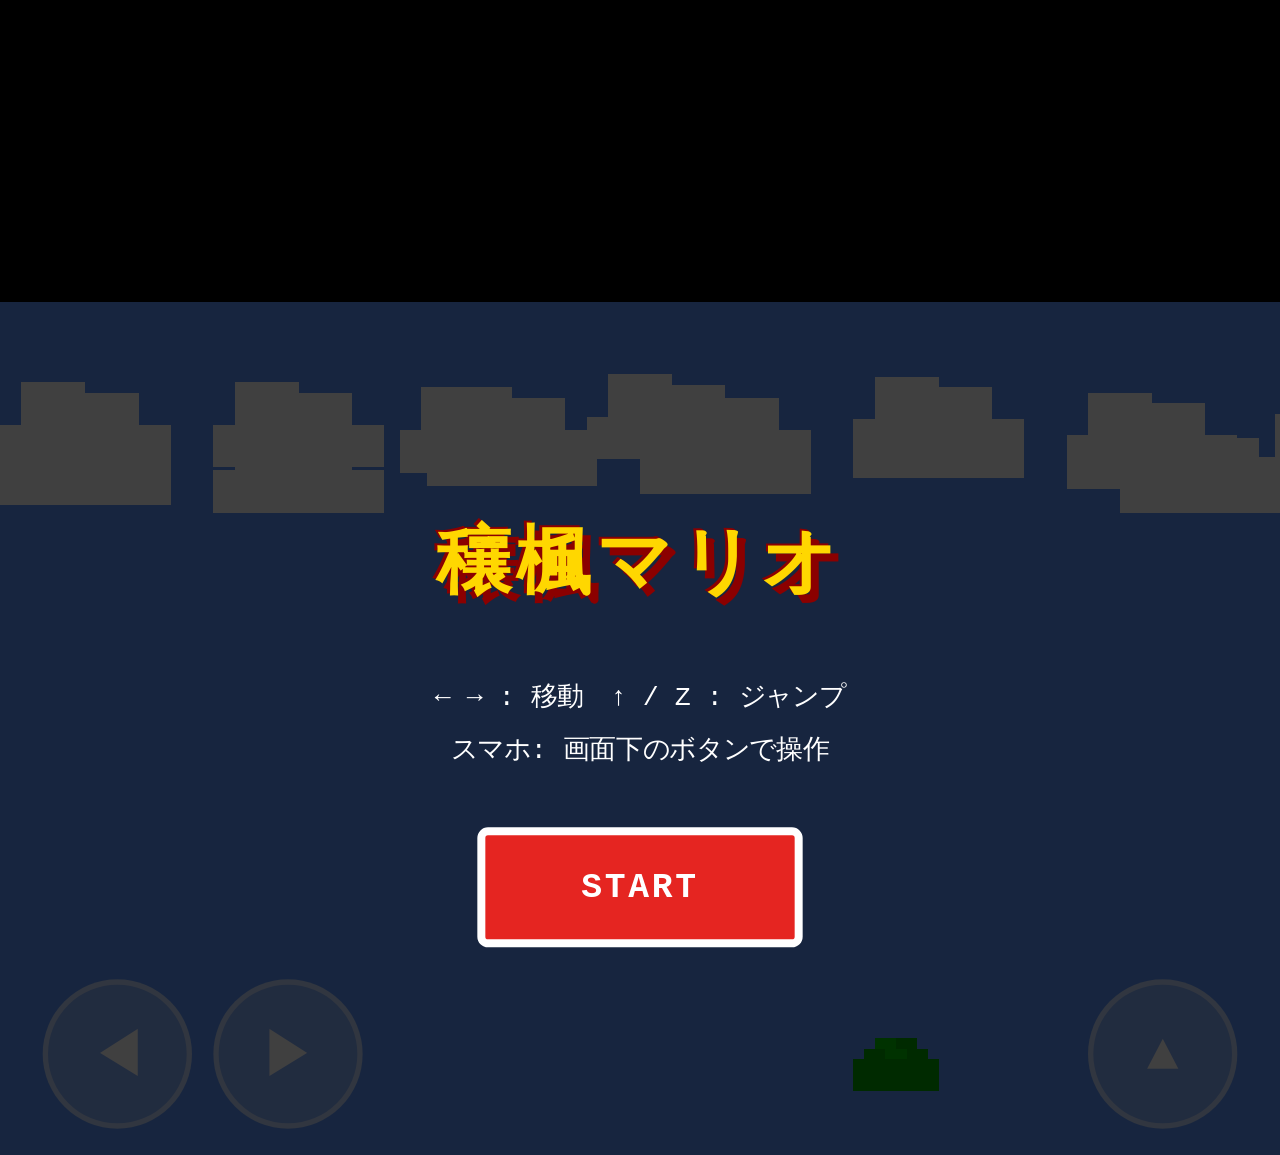
==== games/mario-ryu/index.html @ cf17b22b "feat: 穰楓マリオゲームを追加（横スクロールアクション）" ====
<!DOCTYPE html>
<html lang="ja">
<head>
<meta charset="UTF-8">
<meta name="viewport" content="width=device-width, initial-scale=1.0, user-scalable=no">
<title>穰楓マリオ</title>
<style>
* { margin:0; padding:0; box-sizing:border-box; }
body {
  background:#000;
  display:flex;
  flex-direction:column;
  justify-content:center;
  align-items:center;
  min-height:100vh;
  font-family:'Press Start 2P', 'Courier New', monospace;
  overflow:hidden;
  touch-action:none;
}
#wrapper {
  position:relative;
  width:480px;
  max-width:100vw;
  transform-origin:top center;
}
canvas {
  display:block;
  width:100%;
  image-rendering:pixelated;
  cursor:default;
}
#overlay {
  position:absolute;
  inset:0;
  display:flex;
  flex-direction:column;
  justify-content:center;
  align-items:center;
  background:rgba(0,0,0,0.75);
  gap:18px;
  z-index:10;
}
#overlay.hidden { display:none; }
#overlay h1 {
  font-size:28px;
  color:#FFD700;
  text-shadow:3px 3px 0 #8B0000, -1px -1px 0 #8B0000;
  letter-spacing:2px;
  text-align:center;
  line-height:1.5;
}
#overlay .sub {
  font-size:10px;
  color:#fff;
  text-align:center;
  line-height:2;
}
.btn {
  padding:12px 36px;
  font-size:13px;
  font-family:inherit;
  font-weight:700;
  border:3px solid #fff;
  border-radius:4px;
  cursor:pointer;
  letter-spacing:1px;
}
.btn-start { background:#E52521; color:#fff; }
.btn-start:hover { background:#ff3a36; }
#touch-controls {
  position:absolute;
  bottom:10px;
  left:0; right:0;
  display:flex;
  justify-content:space-between;
  padding:0 16px;
  pointer-events:none;
  z-index:5;
}
.touch-group { display:flex; gap:8px; pointer-events:all; }
.touch-btn {
  width:56px; height:56px;
  background:rgba(255,255,255,0.25);
  border:2px solid rgba(255,255,255,0.5);
  border-radius:50%;
  font-size:20px;
  display:flex;
  align-items:center;
  justify-content:center;
  user-select:none;
  -webkit-user-select:none;
  cursor:pointer;
  color:#fff;
  font-weight:bold;
}
.touch-btn:active { background:rgba(255,255,255,0.5); }
</style>
</head>
<body>
<div id="wrapper">
  <canvas id="c" width="480" height="320"></canvas>

  <div id="overlay">
    <h1>穰楓マリオ</h1>
    <div class="sub">← → : 移動　↑ / Z : ジャンプ<br>スマホ: 画面下のボタンで操作</div>
    <button class="btn btn-start" id="startBtn">START</button>
  </div>

  <div id="touch-controls">
    <div class="touch-group">
      <div class="touch-btn" id="btn-left">◀</div>
      <div class="touch-btn" id="btn-right">▶</div>
    </div>
    <div class="touch-group">
      <div class="touch-btn" id="btn-jump">▲</div>
    </div>
  </div>
</div>

<script>
// ── Canvas setup ──────────────────────────────────────────────
const canvas = document.getElementById('c');
const ctx = canvas.getContext('2d');
const W = 480, H = 320;

// Scale wrapper to viewport
function resize() {
  const wrapper = document.getElementById('wrapper');
  const scale = Math.min(window.innerWidth / W, window.innerHeight / H);
  wrapper.style.width = W + 'px';
  wrapper.style.height = H + 'px';
  wrapper.style.transform = `scale(${scale})`;
  wrapper.style.marginTop = ((window.innerHeight - H * scale) / 2) + 'px';
}
window.addEventListener('resize', resize);
resize();

// ── Assets ────────────────────────────────────────────────────
const faceImg = new Image();
faceImg.src = 'face.jpg';

// ── Constants ─────────────────────────────────────────────────
const GRAVITY = 0.45;
const JUMP_VY = -9.5;
const MOVE_SPEED = 2.8;
const TILE = 16;

// ── Colors ────────────────────────────────────────────────────
const C = {
  sky: '#5C94FC',
  ground: '#C84B0F',
  groundTop: '#E89F59',
  pipe: '#00A800',
  pipeDark: '#006D00',
  pipeTop: '#00D800',
  brick: '#C84B0F',
  brickLine: '#A83B00',
  question: '#E8A800',
  questionDark: '#B87800',
  coin: '#FFD700',
  coinGlow: '#FFF080',
  cloud: '#FFFFFF',
  bush: '#00A800',
  hatRed: '#E52521',
  skin: '#C8834C',
  skinDark: '#A0623A',
  overalls: '#1A5276',
  shirt: '#E52521',
  glove: '#FFFFFF',
  shoe: '#6B3D1E',
  hair: '#6B3D1E',
  mustache: '#5C2A00',
  goomba: '#C8834C',
  goombaDark: '#8B5A2B',
  koopa: '#8B9B2B',
  koopaDark: '#5A6B1A',
};

// ── World definition ──────────────────────────────────────────
// Each level is wider than canvas
const LEVEL_W = 6400; // pixels

function makeLevel() {
  const platforms = [];
  const pipes = [];
  const questions = [];
  const coins = [];
  const enemies = [];
  const flags = [];

  // Ground — two sections with gap
  for (let x = 0; x < LEVEL_W; x += TILE) {
    if (x >= 1792 && x < 1920) continue; // gap
    if (x >= 3200 && x < 3328) continue;
    platforms.push({ x, y: H - TILE * 2, w: TILE, h: TILE * 2, type: 'ground' });
  }

  // Floating platforms
  const fp = [
    // [x, y, countW, type]
    [208, H-80, 3, 'brick'],
    [352, H-96, 1, 'question'],
    [368, H-96, 1, 'brick'],
    [384, H-96, 1, 'question'],
    [400, H-96, 1, 'brick'],
    [416, H-96, 1, 'question'],
    [352, H-144, 1, 'brick'],
    [512, H-96, 2, 'brick'],
    [576, H-144, 4, 'brick'],
    [704, H-96, 1, 'question'],
    [768, H-96, 3, 'brick'],
    [832, H-96, 1, 'question'],
    [1024, H-80, 4, 'brick'],
    [1120, H-128, 5, 'brick'],
    [1232, H-80, 1, 'question'],
    [1280, H-80, 4, 'brick'],
    [1472, H-96, 3, 'brick'],
    [1600, H-96, 1, 'question'],
    [1616, H-96, 1, 'brick'],
    [1632, H-96, 1, 'question'],
    [2048, H-80, 1, 'question'],
    [2080, H-80, 1, 'brick'],
    [2304, H-96, 5, 'brick'],
    [2432, H-96, 1, 'question'],
    [2560, H-128, 4, 'brick'],
    [2720, H-80, 2, 'brick'],
    [2880, H-112, 1, 'question'],
    [3072, H-80, 3, 'brick'],
    [3456, H-96, 2, 'question'],
    [3584, H-80, 4, 'brick'],
    [3840, H-96, 3, 'brick'],
    [4096, H-128, 5, 'question'],
    [4352, H-96, 3, 'brick'],
    [4608, H-80, 1, 'question'],
    [4800, H-96, 4, 'brick'],
    [5120, H-80, 2, 'brick'],
    [5376, H-112, 3, 'question'],
    [5632, H-96, 2, 'brick'],
  ];
  fp.forEach(([x, y, w, type]) => {
    for (let i = 0; i < w; i++) {
      platforms.push({ x: x + i * TILE, y, w: TILE, h: TILE, type });
      if (type === 'question') {
        questions.push({ x: x + i * TILE, y, active: true });
      }
    }
  });

  // Stairs (end)
  for (let s = 0; s < 8; s++) {
    for (let h = 0; h <= s; h++) {
      platforms.push({
        x: 5888 + s * TILE,
        y: H - TILE * 2 - h * TILE,
        w: TILE, h: TILE, type: 'brick'
      });
    }
  }

  // Pipes
  const pipeData = [
    [384, 2], [608, 3], [800, 4], [1024, 3],
    [2048, 2], [2304, 4], [2560, 2], [3200, 3],
    [3584, 2], [4096, 3], [4480, 2], [5120, 3],
    [5504, 4], [5760, 2],
  ];
  pipeData.forEach(([x, h]) => {
    pipes.push({ x, y: H - TILE * 2 - h * TILE, w: TILE * 2, h: h * TILE });
  });

  // Coins in air
  const coinRows = [
    [256, H-112, 5], [448, H-128, 3], [704, H-112, 3],
    [1056, H-96, 3], [1472, H-112, 4], [2064, H-96, 2],
    [2464, H-112, 3], [2880, H-128, 2], [3072, H-96, 4],
    [3584, H-96, 3], [4112, H-144, 5], [4608, H-96, 2],
    [5132, H-96, 3], [5392, H-128, 4],
  ];
  coinRows.forEach(([x, y, count]) => {
    for (let i = 0; i < count; i++) {
      coins.push({ x: x + i * TILE + 4, y, collected: false, animT: i * 8 });
    }
  });

  // Enemies
  const enemyData = [
    [400, 'goomba'], [528, 'goomba'], [672, 'goomba'],
    [900, 'koopa'], [1056, 'goomba'], [1280, 'goomba'],
    [1408, 'koopa'], [1568, 'goomba'],
    [2112, 'goomba'], [2176, 'goomba'], [2368, 'koopa'],
    [2656, 'goomba'], [2816, 'goomba'],
    [3072, 'koopa'], [3200, 'goomba'], [3456, 'goomba'],
    [3712, 'koopa'], [3840, 'goomba'],
    [4224, 'goomba'], [4352, 'koopa'], [4480, 'goomba'],
    [4736, 'goomba'], [4992, 'koopa'],
    [5248, 'goomba'], [5376, 'goomba'], [5504, 'koopa'],
  ];
  enemyData.forEach(([x, type]) => {
    enemies.push({
      x, y: H - TILE * 2 - TILE,
      vx: type === 'koopa' ? -1.2 : -1, vy: 0,
      type, alive: true, squished: false, squishTimer: 0,
      shell: false, shellVx: 0
    });
  });

  // Goal flag
  flags.push({ x: 6176, y: H - TILE * 2 - TILE * 10, h: TILE * 10 });

  return { platforms, pipes, questions, coins, enemies, flags };
}

// ── Game state ────────────────────────────────────────────────
let state = 'title'; // title | playing | dead | win
let scrollX = 0;
let score = 0;
let lives = 3;
let coinCount = 0;
let level;

let player;
function makePlayer() {
  return {
    x: 48, y: H - TILE * 2 - 32,
    w: 16, h: 26,
    vx: 0, vy: 0,
    onGround: false,
    facing: 1,
    animFrame: 0,
    animTimer: 0,
    invincible: 0,
    dead: false,
    deadTimer: 0,
  };
}

// Coins popping from question blocks
const coinPops = [];
// Score floats
const scoreFloats = [];

// ── Input ─────────────────────────────────────────────────────
const keys = { left: false, right: false, jump: false, jumpConsumed: false };

document.addEventListener('keydown', e => {
  if (e.key === 'ArrowLeft')  keys.left  = true;
  if (e.key === 'ArrowRight') keys.right = true;
  if (e.key === 'ArrowUp' || e.key === 'z' || e.key === 'Z' || e.key === ' ') {
    if (!keys.jumpConsumed) keys.jump = true;
    keys.jumpConsumed = true;
  }
});
document.addEventListener('keyup', e => {
  if (e.key === 'ArrowLeft')  keys.left  = false;
  if (e.key === 'ArrowRight') keys.right = false;
  if (e.key === 'ArrowUp' || e.key === 'z' || e.key === 'Z' || e.key === ' ') {
    keys.jump = false;
    keys.jumpConsumed = false;
  }
});

// Touch
function bindTouch(id, key) {
  const el = document.getElementById(id);
  if (!el) return;
  el.addEventListener('touchstart', e => { e.preventDefault(); keys[key] = true; if (key==='jump') keys.jumpConsumed = false; }, { passive: false });
  el.addEventListener('touchend',   e => { e.preventDefault(); keys[key] = false; if (key==='jump') { keys.jump=false; keys.jumpConsumed=false; } }, { passive: false });
  el.addEventListener('mousedown', () => { keys[key] = true; if (key==='jump') keys.jumpConsumed = false; });
  el.addEventListener('mouseup',   () => { keys[key] = false; if (key==='jump') { keys.jump=false; keys.jumpConsumed=false; } });
}
bindTouch('btn-left',  'left');
bindTouch('btn-right', 'right');
bindTouch('btn-jump',  'jump');

// ── Collision helpers ──────────────────────────────────────────
function rectOverlap(ax,ay,aw,ah, bx,by,bw,bh) {
  return ax < bx+bw && ax+aw > bx && ay < by+bh && ay+ah > by;
}

function collidePlatforms(obj, platforms, pipes) {
  obj.onGround = false;
  const allSolids = [...platforms, ...pipes];

  // Move X
  obj.x += obj.vx;
  for (const p of allSolids) {
    if (rectOverlap(obj.x, obj.y, obj.w, obj.h, p.x, p.y, p.w, p.h)) {
      if (obj.vx > 0) obj.x = p.x - obj.w;
      else if (obj.vx < 0) obj.x = p.x + p.w;
      obj.vx = 0;
    }
  }

  // Move Y
  obj.y += obj.vy;
  for (const p of allSolids) {
    if (rectOverlap(obj.x, obj.y, obj.w, obj.h, p.x, p.y, p.w, p.h)) {
      if (obj.vy > 0) {
        obj.y = p.y - obj.h;
        obj.vy = 0;
        obj.onGround = true;
      } else if (obj.vy < 0) {
        obj.y = p.y + p.h;
        obj.vy = 0;
        // Hit question block?
        if (p.type === 'question') {
          hitQuestion(p.x, p.y);
        }
      }
    }
  }
}

function hitQuestion(qx, qy) {
  const q = level.questions.find(q => q.x === qx && q.y === qy && q.active);
  if (!q) return;
  q.active = false;
  // Spawn coin pop
  coinPops.push({ x: qx + 4, y: qy - TILE, vy: -5, life: 40 });
  coinCount++;
  score += 200;
  scoreFloats.push({ x: qx, y: qy - 8, text: '200', life: 60 });
}

// ── Update ────────────────────────────────────────────────────
let lastTime = 0;

function update(ts) {
  if (state !== 'playing') return;

  const p = player;

  if (p.dead) {
    p.deadTimer--;
    p.vy += GRAVITY;
    p.y += p.vy;
    if (p.deadTimer <= 0) {
      lives--;
      if (lives <= 0) {
        state = 'gameover';
        showOverlay('GAME OVER', 'もう一度プレイ', startGame);
      } else {
        resetPlayer();
      }
    }
    return;
  }

  // Input
  if (keys.left)  { p.vx = -MOVE_SPEED; p.facing = -1; }
  else if (keys.right) { p.vx = MOVE_SPEED; p.facing = 1; }
  else p.vx *= 0.75;

  if (keys.jump && p.onGround) {
    p.vy = JUMP_VY;
    p.onGround = false;
    keys.jump = false;
  }

  // Gravity
  p.vy += GRAVITY;
  if (p.vy > 12) p.vy = 12;

  collidePlatforms(p, level.platforms, level.pipes.map(pi => ({
    x: pi.x, y: pi.y, w: pi.w, h: pi.h, type: 'pipe'
  })));

  // Clamp left
  if (p.x < scrollX) p.x = scrollX;
  // Fell off world
  if (p.y > H + 32) {
    killPlayer();
    return;
  }

  // Scroll
  const screenMid = scrollX + W * 0.4;
  if (p.x > screenMid) {
    scrollX = Math.min(p.x - W * 0.4, LEVEL_W - W);
  }

  // Collect coins
  for (const coin of level.coins) {
    if (!coin.collected && rectOverlap(p.x, p.y, p.w, p.h, coin.x - 4, coin.y - 4, TILE - 2, TILE - 2)) {
      coin.collected = true;
      coinCount++;
      score += 100;
      scoreFloats.push({ x: coin.x, y: coin.y, text: '100', life: 50 });
    }
    coin.animT = (coin.animT || 0) + 1;
  }

  // Enemies
  for (const e of level.enemies) {
    if (!e.alive) continue;
    if (e.squished) {
      e.squishTimer--;
      if (e.squishTimer <= 0) e.alive = false;
      continue;
    }

    if (!e.shell) {
      e.vy += GRAVITY;
      if (e.vy > 12) e.vy = 12;
      e.x += e.vx;
      e.y += e.vy;

      // enemy-platform collision
      e.onGround = false;
      const allSolids2 = [...level.platforms, ...level.pipes.map(pi => ({
        x: pi.x, y: pi.y, w: pi.w, h: pi.h, type: 'pipe'
      }))];
      for (const pl of allSolids2) {
        if (rectOverlap(e.x, e.y, TILE - 2, TILE - 2, pl.x, pl.y, pl.w, pl.h)) {
          if (e.vy > 0) { e.y = pl.y - (TILE - 2); e.vy = 0; e.onGround = true; }
          else if (e.vy < 0) { e.y = pl.y + pl.h; e.vy = 0; }
          else { e.vx = -e.vx; }
        }
      }
      if (!e.onGround) { /* falling */ }

      // Turn at edges
      const nextX = e.x + e.vx;
      const belowX = e.x + (e.vx > 0 ? TILE : 0);
      let hasGround = false;
      for (const pl of allSolids2) {
        if (pl.y >= e.y + TILE - 4 && pl.y <= e.y + TILE + 4 &&
            belowX >= pl.x && belowX <= pl.x + pl.w) {
          hasGround = true; break;
        }
      }
      if (!hasGround && e.onGround) e.vx = -e.vx;

      if (e.y > H + 32) { e.alive = false; continue; }
    }

    // Player vs enemy
    if (p.invincible > 0) continue;
    if (!rectOverlap(p.x, p.y, p.w, p.h, e.x, e.y, TILE - 2, TILE - 2)) continue;

    // Stomp?
    if (p.vy > 0 && p.y + p.h < e.y + (TILE * 0.6)) {
      // Stomp
      e.squished = true;
      e.squishTimer = 30;
      p.vy = -5;
      score += 100;
      scoreFloats.push({ x: e.x, y: e.y, text: '100', life: 50 });
    } else {
      killPlayer();
      return;
    }
  }

  // Goal flag
  for (const f of level.flags) {
    if (rectOverlap(p.x, p.y, p.w, p.h, f.x, f.y, 8, f.h + TILE)) {
      state = 'win';
      score += 5000;
      showOverlay('クリア！', 'もう一度プレイ', startGame);
    }
  }

  // Coin pops
  for (const cp of coinPops) {
    cp.y += cp.vy;
    cp.vy += 0.35;
    cp.life--;
  }
  coinPops.splice(0, coinPops.length, ...coinPops.filter(cp => cp.life > 0));

  // Score floats
  for (const sf of scoreFloats) {
    sf.y -= 0.7;
    sf.life--;
  }
  scoreFloats.splice(0, scoreFloats.length, ...scoreFloats.filter(sf => sf.life > 0));

  // Animation
  if (Math.abs(p.vx) > 0.3) {
    p.animTimer++;
    if (p.animTimer > 8) { p.animTimer = 0; p.animFrame = (p.animFrame + 1) % 3; }
  } else {
    p.animFrame = 0;
    p.animTimer = 0;
  }

  if (p.invincible > 0) p.invincible--;
}

function killPlayer() {
  const p = player;
  if (p.dead) return;
  p.dead = true;
  p.vy = -8;
  p.deadTimer = 120;
  p.vx = 0;
}

function resetPlayer() {
  player = makePlayer();
  scrollX = 0;
}

// ── Draw helpers ──────────────────────────────────────────────
function sx(wx) { return wx - scrollX; }

function drawSky() {
  ctx.fillStyle = C.sky;
  ctx.fillRect(0, 0, W, H);
}

function drawClouds(t) {
  ctx.fillStyle = C.cloud;
  const cloudPositions = [
    [150, 40], [420, 55], [700, 35], [950, 50],
    [1200, 40], [1600, 45], [2000, 38], [2400, 52],
    [2800, 42], [3200, 36], [3600, 48], [4000, 40],
    [4400, 55], [4800, 38], [5200, 46], [5600, 42],
  ];
  for (const [wx, wy] of cloudPositions) {
    const x = sx(wx) % W;
    drawCloud(x, wy);
    if (x < 64) drawCloud(x + W, wy); // wrap
  }
}

function drawCloud(x, y) {
  ctx.fillStyle = C.cloud;
  ctx.fillRect(x + 16, y, 32, 16);
  ctx.fillRect(x, y + 8, 64, 16);
  ctx.fillRect(x + 8, y - 8, 24, 16);
  ctx.fillRect(x + 32, y - 4, 20, 12);
}

function drawBushes() {
  const bushPos = [320, 832, 1344, 1856, 2368, 2880, 3392, 3904, 4416, 4928, 5440];
  for (const bx of bushPos) {
    drawBush(sx(bx), H - TILE * 2 - 8);
  }
}

function drawBush(x, y) {
  ctx.fillStyle = C.bush;
  ctx.fillRect(x, y + 4, 32, 12);
  ctx.fillRect(x + 4, y, 24, 8);
  ctx.fillRect(x + 8, y - 4, 16, 8);
  // lighter top
  ctx.fillStyle = '#00C800';
  ctx.fillRect(x + 8, y - 4, 8, 4);
  ctx.fillRect(x + 12, y, 8, 4);
}

function drawPlatforms() {
  for (const p of level.platforms) {
    const x = sx(p.x);
    if (x > W + 4 || x < -TILE - 4) continue;
    if (p.type === 'ground') {
      ctx.fillStyle = C.ground;
      ctx.fillRect(x, p.y, p.w, p.h);
      ctx.fillStyle = C.groundTop;
      ctx.fillRect(x, p.y, p.w, 4);
    } else if (p.type === 'brick') {
      drawBrick(x, p.y, p.w, p.h);
    } else if (p.type === 'question') {
      drawQuestion(x, p.y, level.questions.find(q => q.x === p.x && q.y === p.y));
    }
  }
}

function drawBrick(x, y, w, h) {
  ctx.fillStyle = C.brick;
  ctx.fillRect(x, y, w, h);
  ctx.fillStyle = C.brickLine;
  ctx.fillRect(x, y + 5, w, 1);
  ctx.fillRect(x, y + 11, w, 1);
  ctx.fillRect(x + 4, y, 1, 5);
  ctx.fillRect(x + 12, y + 6, 1, 5);
}

function drawQuestion(x, y, q) {
  const active = q ? q.active : false;
  ctx.fillStyle = active ? C.question : '#808080';
  ctx.fillRect(x, y, TILE, TILE);
  ctx.fillStyle = active ? C.questionDark : '#606060';
  ctx.fillRect(x, y + TILE - 2, TILE, 2);
  ctx.fillRect(x + TILE - 2, y, 2, TILE);
  // ?
  ctx.fillStyle = '#FFF';
  ctx.font = `bold ${active ? 9 : 7}px monospace`;
  ctx.textAlign = 'center';
  ctx.textBaseline = 'middle';
  ctx.fillText(active ? '?' : '★', x + 8, y + 8);
}

function drawPipes() {
  for (const p of level.pipes) {
    const x = sx(p.x);
    if (x > W + 4 || x < -p.w - 4) continue;
    // body
    ctx.fillStyle = C.pipe;
    ctx.fillRect(x + 2, p.y, p.w - 4, p.h);
    ctx.fillStyle = C.pipeDark;
    ctx.fillRect(x + p.w - 4, p.y, 3, p.h);
    // top cap
    ctx.fillStyle = C.pipeTop;
    ctx.fillRect(x, p.y, p.w, TILE);
    ctx.fillStyle = C.pipe;
    ctx.fillRect(x + 2, p.y + 2, p.w - 4, TILE - 4);
    ctx.fillStyle = C.pipeDark;
    ctx.fillRect(x + p.w - 3, p.y + 2, 3, TILE - 4);
  }
}

function drawCoins(t) {
  for (const coin of level.coins) {
    if (coin.collected) continue;
    const x = sx(coin.x);
    if (x < -8 || x > W + 8) continue;
    const bob = Math.sin((coin.animT || 0) * 0.15) * 2;
    drawCoin(x, coin.y + bob);
  }
}

function drawCoin(x, y) {
  const frame = Math.floor(Date.now() / 120) % 4;
  const w = [8, 6, 2, 6][frame];
  ctx.fillStyle = C.coin;
  ctx.fillRect(x + (8 - w) / 2, y, w, 12);
  ctx.fillStyle = C.coinGlow;
  ctx.fillRect(x + (8 - w) / 2, y + 2, Math.max(w - 2, 0), 2);
}

function drawCoinPops() {
  for (const cp of coinPops) {
    const x = sx(cp.x);
    drawCoin(x, cp.y);
  }
}

function drawEnemies() {
  for (const e of level.enemies) {
    if (!e.alive) continue;
    const x = sx(e.x);
    if (x < -TILE || x > W + TILE) continue;
    if (e.type === 'goomba') drawGoomba(x, e.y, e.squished);
    else drawKoopa(x, e.y, e.squished);
  }
}

function drawGoomba(x, y, squished) {
  if (squished) {
    ctx.fillStyle = C.goomba;
    ctx.fillRect(x, y + 8, TILE - 2, 6);
    ctx.fillStyle = '#fff';
    ctx.fillRect(x + 2, y + 9, 3, 3);
    ctx.fillRect(x + 9, y + 9, 3, 3);
    return;
  }
  // feet
  ctx.fillStyle = C.goombaDark;
  ctx.fillRect(x, y + 11, 5, 3);
  ctx.fillRect(x + 8, y + 11, 5, 3);
  // body
  ctx.fillStyle = C.goomba;
  ctx.fillRect(x + 1, y + 4, 12, 10);
  // head
  ctx.fillRect(x + 2, y, 10, 8);
  // eyes
  ctx.fillStyle = '#fff';
  ctx.fillRect(x + 3, y + 2, 3, 3);
  ctx.fillRect(x + 8, y + 2, 3, 3);
  ctx.fillStyle = '#000';
  ctx.fillRect(x + 4, y + 3, 2, 2);
  ctx.fillRect(x + 9, y + 3, 2, 2);
  // brow
  ctx.fillStyle = '#000';
  ctx.fillRect(x + 2, y + 1, 4, 1);
  ctx.fillRect(x + 8, y + 1, 4, 1);
}

function drawKoopa(x, y, squished) {
  if (squished) {
    ctx.fillStyle = C.koopa;
    ctx.fillRect(x, y + 6, TILE, 8);
    ctx.fillStyle = C.koopaDark;
    ctx.fillRect(x + 2, y + 8, TILE - 4, 4);
    return;
  }
  // feet
  ctx.fillStyle = '#FFC080';
  ctx.fillRect(x, y + 12, 5, 3);
  ctx.fillRect(x + 9, y + 12, 5, 3);
  // shell
  ctx.fillStyle = C.koopa;
  ctx.fillRect(x + 1, y + 4, 12, 10);
  ctx.fillStyle = C.koopaDark;
  ctx.fillRect(x + 3, y + 6, 8, 6);
  // head
  ctx.fillStyle = '#FFC080';
  ctx.fillRect(x + 3, y, 9, 7);
  // eye
  ctx.fillStyle = '#fff';
  ctx.fillRect(x + 7, y + 1, 4, 3);
  ctx.fillStyle = '#000';
  ctx.fillRect(x + 9, y + 2, 2, 2);
}

function drawGoalFlag() {
  for (const f of level.flags) {
    const x = sx(f.x);
    if (x < -10 || x > W + 10) continue;
    // pole
    ctx.fillStyle = '#888';
    ctx.fillRect(x + 3, f.y, 2, f.h + TILE * 2);
    // flag
    const wave = Math.sin(Date.now() * 0.005) * 3;
    ctx.fillStyle = '#E52521';
    ctx.beginPath();
    ctx.moveTo(x + 5, f.y);
    ctx.lineTo(x + 20 + wave, f.y + 8);
    ctx.lineTo(x + 5, f.y + 16);
    ctx.fill();
    // castle
    ctx.fillStyle = '#C0C0C0';
    ctx.fillRect(x - 20, f.y + f.h + TILE, 48, TILE * 2);
    ctx.fillRect(x - 16, f.y + f.h, 8, TILE);
    ctx.fillRect(x - 4, f.y + f.h, 8, TILE);
    ctx.fillRect(x + 8, f.y + f.h, 8, TILE);
    ctx.fillStyle = '#8B0000';
    ctx.fillRect(x - 8, f.y + f.h + TILE * 1.2, 16, TILE * 0.8 + TILE);
  }
}

// ── Player draw ───────────────────────────────────────────────
function drawPlayer() {
  const p = player;
  if (p.invincible > 0 && Math.floor(p.invincible / 3) % 2 === 0) return;

  const x = sx(p.x);
  const y = p.y;
  const flip = p.facing < 0;
  const jumping = !p.onGround;
  const walking = p.animFrame;

  ctx.save();
  if (flip) {
    ctx.translate(x + p.w, 0);
    ctx.scale(-1, 1);
    drawCharacterSprite(0, y, walking, jumping, p.dead);
  } else {
    drawCharacterSprite(x, y, walking, jumping, p.dead);
  }
  ctx.restore();
}

function drawCharacterSprite(x, y, frame, jumping, dead) {
  // The character: brown-skinned Mario with ponytail
  // Dimensions: 16×26

  if (dead) {
    // Dead star pose
    drawBody(x, y + 6, frame);
    drawHead(x, y);
    // Arms up
    ctx.fillStyle = C.shirt;
    ctx.fillRect(x - 4, y + 8, 4, 8);
    ctx.fillRect(x + 16, y + 8, 4, 8);
    ctx.fillStyle = C.glove;
    ctx.fillRect(x - 5, y + 5, 5, 5);
    ctx.fillRect(x + 16, y + 5, 5, 5);
    return;
  }

  if (jumping) {
    drawBody(x, y + 6, 2);
    drawHead(x, y);
    // Arms out
    ctx.fillStyle = C.shirt;
    ctx.fillRect(x - 4, y + 7, 4, 6);
    ctx.fillRect(x + 16, y + 7, 4, 6);
    ctx.fillStyle = C.glove;
    ctx.fillRect(x - 5, y + 4, 5, 5);
    ctx.fillRect(x + 16, y + 4, 5, 5);
  } else {
    drawBody(x, y + 6, frame);
    drawHead(x, y);
    // Arms at sides
    ctx.fillStyle = C.shirt;
    ctx.fillRect(x - 2, y + 9, 3, 7);
    ctx.fillRect(x + 15, y + 9, 3, 7);
    ctx.fillStyle = C.glove;
    ctx.fillRect(x - 3, y + 14, 4, 5);
    ctx.fillRect(x + 15, y + 14, 4, 5);
  }
}

function drawHead(x, y) {
  // Hat
  ctx.fillStyle = C.hatRed;
  ctx.fillRect(x + 1, y + 1, 14, 4);
  ctx.fillRect(x + 3, y, 10, 3);
  // Brim
  ctx.fillStyle = C.hatRed;
  ctx.fillRect(x - 1, y + 4, 18, 2);
  // White M circle on hat
  ctx.fillStyle = '#fff';
  ctx.fillRect(x + 6, y + 1, 4, 3);
  ctx.fillStyle = C.hatRed;
  ctx.fillText = '';
  ctx.font = 'bold 5px monospace';
  ctx.fillStyle = C.hatRed;
  ctx.textAlign = 'center';
  ctx.textBaseline = 'middle';
  ctx.fillText('M', x + 8, y + 2.5);

  // Skin face
  ctx.fillStyle = C.skin;
  ctx.fillRect(x + 2, y + 6, 12, 8);

  // Ponytail (brown hair poking out behind)
  ctx.fillStyle = C.hair;
  ctx.fillRect(x + 12, y + 5, 5, 3);
  ctx.fillRect(x + 14, y + 8, 4, 2);
  ctx.fillRect(x + 15, y + 10, 3, 2);

  // Eyes
  ctx.fillStyle = '#000';
  ctx.fillRect(x + 4, y + 8, 2, 2);
  ctx.fillRect(x + 9, y + 8, 2, 2);
  ctx.fillStyle = '#fff';
  ctx.fillRect(x + 4, y + 8, 1, 1);
  ctx.fillRect(x + 9, y + 8, 1, 1);

  // Mustache
  ctx.fillStyle = C.mustache;
  ctx.fillRect(x + 3, y + 11, 10, 2);
  ctx.fillRect(x + 5, y + 13, 6, 1);

  // Nose
  ctx.fillStyle = C.skinDark;
  ctx.fillRect(x + 7, y + 9, 3, 2);

  // Face image overlay on the head area
  if (faceImg.complete && faceImg.naturalWidth > 0) {
    ctx.save();
    ctx.globalAlpha = 0.9;
    ctx.beginPath();
    ctx.rect(x + 2, y + 6, 12, 8);
    ctx.clip();
    // Crop: face center in 1952×2198 image
    ctx.drawImage(faceImg, 480, 180, 950, 780, x + 2, y + 6, 12, 8);
    ctx.restore();
  }
}

function drawBody(x, y, frame) {
  // Overalls (blue)
  ctx.fillStyle = C.overalls;
  ctx.fillRect(x + 2, y, 12, 12);

  // Shirt (red sides)
  ctx.fillStyle = C.shirt;
  ctx.fillRect(x, y, 2, 8);
  ctx.fillRect(x + 14, y, 2, 8);

  // Overall buttons
  ctx.fillStyle = '#FFD700';
  ctx.fillRect(x + 5, y + 1, 2, 2);
  ctx.fillRect(x + 9, y + 1, 2, 2);

  // Legs with walk animation
  const legOffset = frame === 1 ? 2 : frame === 2 ? -1 : 0;
  // Left leg
  ctx.fillStyle = C.overalls;
  ctx.fillRect(x + 2, y + 12, 5, 6 + (legOffset > 0 ? legOffset : 0));
  ctx.fillStyle = C.shoe;
  ctx.fillRect(x + 1, y + 17 + (legOffset > 0 ? legOffset : 0), 7, 3);

  // Right leg
  ctx.fillStyle = C.overalls;
  ctx.fillRect(x + 9, y + 12, 5, 6 + (legOffset < 0 ? -legOffset : 0));
  ctx.fillStyle = C.shoe;
  ctx.fillRect(x + 8, y + 17 + (legOffset < 0 ? -legOffset : 0), 7, 3);
}

// ── HUD ───────────────────────────────────────────────────────
function drawHUD() {
  ctx.fillStyle = 'rgba(0,0,0,0.45)';
  ctx.fillRect(0, 0, W, 22);

  ctx.font = 'bold 8px monospace';
  ctx.textAlign = 'left';
  ctx.textBaseline = 'middle';

  // Lives
  ctx.fillStyle = '#FFD700';
  ctx.fillText('穰楓', 6, 11);
  ctx.fillStyle = '#fff';
  ctx.fillText(`×${lives}`, 32, 11);

  // Score
  ctx.fillStyle = '#fff';
  ctx.fillText(`SCORE`, 130, 7);
  ctx.fillStyle = '#FFD700';
  ctx.fillText(String(score).padStart(7,'0'), 125, 16);

  // Coins
  ctx.fillStyle = '#FFD700';
  ctx.fillText(`コイン ×${String(coinCount).padStart(2,'0')}`, 260, 11);

  // World
  ctx.fillStyle = '#fff';
  ctx.fillText('ワールド 1-1', 380, 11);
}

function drawScoreFloats() {
  for (const sf of scoreFloats) {
    ctx.globalAlpha = Math.min(1, sf.life / 20);
    ctx.font = 'bold 8px monospace';
    ctx.fillStyle = '#FFD700';
    ctx.textAlign = 'center';
    ctx.fillText(sf.text, sx(sf.x) + 4, sf.y);
    ctx.globalAlpha = 1;
  }
}

// ── Overlay helper ────────────────────────────────────────────
function showOverlay(title, btnText, callback) {
  const ov = document.getElementById('overlay');
  ov.querySelector('h1').textContent = title;
  const btn = ov.querySelector('.btn');
  btn.textContent = btnText;
  btn.onclick = callback;
  ov.classList.remove('hidden');
}

function hideOverlay() {
  document.getElementById('overlay').classList.add('hidden');
}

// ── Game flow ─────────────────────────────────────────────────
function startGame() {
  level = makeLevel();
  player = makePlayer();
  scrollX = 0;
  score = 0;
  coinCount = 0;
  lives = 3;
  coinPops.length = 0;
  scoreFloats.length = 0;
  state = 'playing';
  hideOverlay();
}

document.getElementById('startBtn').onclick = startGame;

// ── Main loop ─────────────────────────────────────────────────
function loop(ts) {
  update(ts);
  draw(ts);
  requestAnimationFrame(loop);
}

function draw(ts) {
  drawSky();
  drawClouds(ts);
  drawBushes();
  drawPipes();
  drawPlatforms();
  drawCoins();
  drawCoinPops();
  drawEnemies();
  drawGoalFlag();

  if (state === 'playing' || state === 'win') {
    drawPlayer();
  }

  drawScoreFloats();
  drawHUD();
}

requestAnimationFrame(loop);
</script>
</body>
</html>
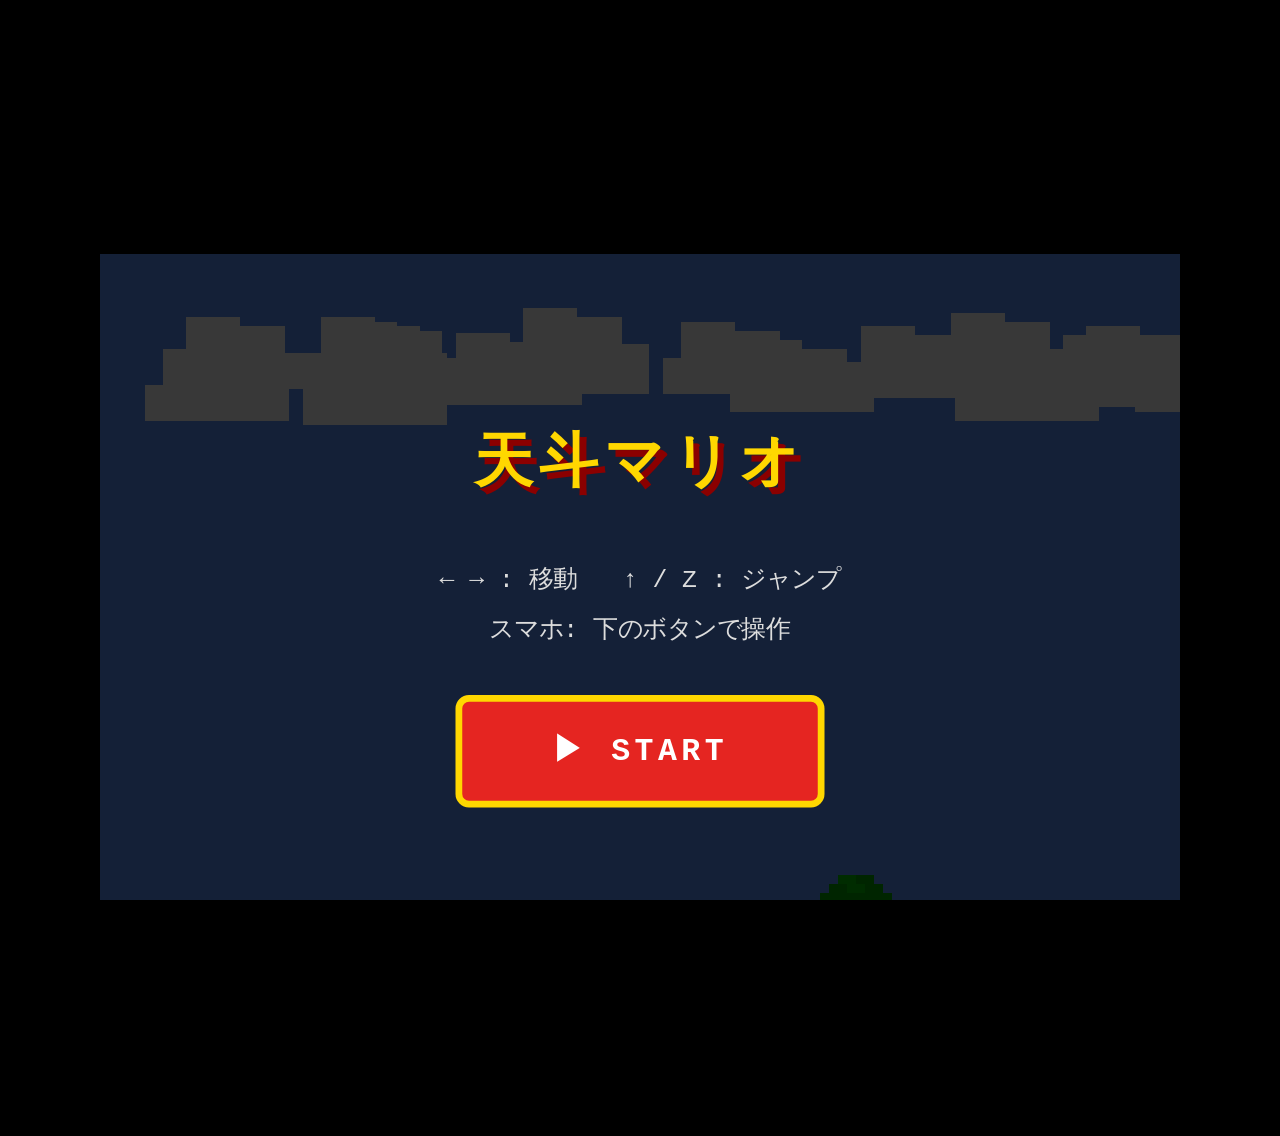
==== commit 79b9eade: "fix: 天斗マリオ - タイトル変更・スマホ操作修正・パフォーマンス改善" ====
--- a/games/mario-ryu/index.html
+++ b/games/mario-ryu/index.html
@@ -3,109 +3,118 @@
 <head>
 <meta charset="UTF-8">
 <meta name="viewport" content="width=device-width, initial-scale=1.0, user-scalable=no">
-<title>穰楓マリオ</title>
+<title>天斗マリオ</title>
 <style>
 * { margin:0; padding:0; box-sizing:border-box; }
-body {
+html, body {
+  width:100%; height:100%;
   background:#000;
   display:flex;
   flex-direction:column;
   justify-content:center;
   align-items:center;
-  min-height:100vh;
-  font-family:'Press Start 2P', 'Courier New', monospace;
   overflow:hidden;
   touch-action:none;
 }
-#wrapper {
-  position:relative;
-  width:480px;
-  max-width:100vw;
+#game-area {
+  display:flex;
+  flex-direction:column;
+  align-items:center;
   transform-origin:top center;
 }
 canvas {
   display:block;
-  width:100%;
   image-rendering:pixelated;
-  cursor:default;
-}
-#overlay {
-  position:absolute;
-  inset:0;
-  display:flex;
-  flex-direction:column;
-  justify-content:center;
-  align-items:center;
-  background:rgba(0,0,0,0.75);
-  gap:18px;
-  z-index:10;
-}
-#overlay.hidden { display:none; }
-#overlay h1 {
-  font-size:28px;
-  color:#FFD700;
-  text-shadow:3px 3px 0 #8B0000, -1px -1px 0 #8B0000;
-  letter-spacing:2px;
-  text-align:center;
-  line-height:1.5;
-}
-#overlay .sub {
-  font-size:10px;
-  color:#fff;
-  text-align:center;
-  line-height:2;
-}
-.btn {
-  padding:12px 36px;
-  font-size:13px;
-  font-family:inherit;
-  font-weight:700;
-  border:3px solid #fff;
-  border-radius:4px;
-  cursor:pointer;
-  letter-spacing:1px;
-}
-.btn-start { background:#E52521; color:#fff; }
-.btn-start:hover { background:#ff3a36; }
+  image-rendering:crisp-edges;
+}
 #touch-controls {
-  position:absolute;
-  bottom:10px;
-  left:0; right:0;
   display:flex;
   justify-content:space-between;
-  padding:0 16px;
-  pointer-events:none;
-  z-index:5;
-}
-.touch-group { display:flex; gap:8px; pointer-events:all; }
+  width:100%;
+  padding:8px 12px 4px;
+  background:rgba(0,0,0,0.4);
+}
+.touch-group { display:flex; gap:10px; }
 .touch-btn {
-  width:56px; height:56px;
-  background:rgba(255,255,255,0.25);
+  width:60px; height:60px;
+  background:rgba(255,255,255,0.2);
   border:2px solid rgba(255,255,255,0.5);
   border-radius:50%;
-  font-size:20px;
+  font-size:22px;
   display:flex;
   align-items:center;
   justify-content:center;
   user-select:none;
   -webkit-user-select:none;
-  cursor:pointer;
   color:#fff;
   font-weight:bold;
-}
-.touch-btn:active { background:rgba(255,255,255,0.5); }
+  cursor:pointer;
+  -webkit-tap-highlight-color:transparent;
+}
+.touch-btn:active, .touch-btn.pressed {
+  background:rgba(255,255,255,0.5);
+  transform:scale(0.92);
+}
+#overlay {
+  position:absolute;
+  top:0; left:0; right:0;
+  height:320px;
+  display:flex;
+  flex-direction:column;
+  justify-content:center;
+  align-items:center;
+  background:rgba(0,0,0,0.78);
+  gap:18px;
+  z-index:10;
+}
+#overlay.hidden { display:none; }
+#overlay h1 {
+  font-size:26px;
+  color:#FFD700;
+  text-shadow:3px 3px 0 #8B0000;
+  letter-spacing:3px;
+  text-align:center;
+  line-height:1.6;
+  font-family:'Courier New',monospace;
+  font-weight:900;
+}
+#overlay .sub {
+  font-size:11px;
+  color:#ddd;
+  text-align:center;
+  line-height:2;
+  font-family:'Courier New',monospace;
+}
+.start-btn {
+  padding:13px 40px;
+  font-size:14px;
+  font-family:'Courier New',monospace;
+  font-weight:900;
+  border:3px solid #FFD700;
+  border-radius:6px;
+  cursor:pointer;
+  letter-spacing:2px;
+  background:#E52521;
+  color:#fff;
+  -webkit-tap-highlight-color:transparent;
+}
+#wrapper {
+  position:relative;
+  width:480px;
+  height:320px;
+}
 </style>
 </head>
 <body>
-<div id="wrapper">
-  <canvas id="c" width="480" height="320"></canvas>
-
-  <div id="overlay">
-    <h1>穰楓マリオ</h1>
-    <div class="sub">← → : 移動　↑ / Z : ジャンプ<br>スマホ: 画面下のボタンで操作</div>
-    <button class="btn btn-start" id="startBtn">START</button>
+<div id="game-area">
+  <div id="wrapper">
+    <canvas id="c" width="480" height="320"></canvas>
+    <div id="overlay">
+      <h1>天斗マリオ</h1>
+      <div class="sub">← → : 移動 &nbsp; ↑ / Z : ジャンプ<br>スマホ: 下のボタンで操作</div>
+      <button class="start-btn" id="startBtn">▶ START</button>
+    </div>
   </div>
-
   <div id="touch-controls">
     <div class="touch-group">
       <div class="touch-btn" id="btn-left">◀</div>
@@ -118,969 +127,673 @@
 </div>
 
 <script>
-// ── Canvas setup ──────────────────────────────────────────────
 const canvas = document.getElementById('c');
 const ctx = canvas.getContext('2d');
 const W = 480, H = 320;
-
-// Scale wrapper to viewport
-function resize() {
-  const wrapper = document.getElementById('wrapper');
-  const scale = Math.min(window.innerWidth / W, window.innerHeight / H);
-  wrapper.style.width = W + 'px';
-  wrapper.style.height = H + 'px';
-  wrapper.style.transform = `scale(${scale})`;
-  wrapper.style.marginTop = ((window.innerHeight - H * scale) / 2) + 'px';
-}
-window.addEventListener('resize', resize);
-resize();
-
-// ── Assets ────────────────────────────────────────────────────
+const TILE = 16;
+
+// Scale to viewport
+(function scaleGame() {
+  const ga = document.getElementById('game-area');
+  function resize() {
+    const ctrlH = 80;
+    const s = Math.min(window.innerWidth / W, (window.innerHeight - 0) / (H + ctrlH));
+    ga.style.transform = `scale(${s})`;
+    ga.style.marginTop = ((window.innerHeight - (H + ctrlH) * s) / 2) + 'px';
+  }
+  resize();
+  window.addEventListener('resize', resize);
+})();
+
+// Face image
 const faceImg = new Image();
 faceImg.src = 'face.jpg';
 
-// ── Constants ─────────────────────────────────────────────────
+// Colors
+const C = {
+  sky:'#5C94FC', ground:'#C84B0F', groundTop:'#E89F59',
+  pipe:'#00A800', pipeDark:'#006D00', pipeTop:'#00D800',
+  brick:'#C84B0F', brickLine:'#A83B00',
+  question:'#E8A800', questionDark:'#B87800',
+  coin:'#FFD700', cloud:'#fff', bush:'#00A800',
+  hatRed:'#E52521', skin:'#C8834C', skinDark:'#A0623A',
+  overalls:'#1A5276', shirt:'#E52521',
+  shoe:'#6B3D1E', hair:'#6B3D1E', mustache:'#5C2A00',
+  goomba:'#C8834C', goombaDark:'#8B5A2B',
+  koopa:'#8B9B2B', koopaDark:'#5A6B1A',
+};
+
+const LEVEL_W = 6400;
 const GRAVITY = 0.45;
 const JUMP_VY = -9.5;
 const MOVE_SPEED = 2.8;
-const TILE = 16;
-
-// ── Colors ────────────────────────────────────────────────────
-const C = {
-  sky: '#5C94FC',
-  ground: '#C84B0F',
-  groundTop: '#E89F59',
-  pipe: '#00A800',
-  pipeDark: '#006D00',
-  pipeTop: '#00D800',
-  brick: '#C84B0F',
-  brickLine: '#A83B00',
-  question: '#E8A800',
-  questionDark: '#B87800',
-  coin: '#FFD700',
-  coinGlow: '#FFF080',
-  cloud: '#FFFFFF',
-  bush: '#00A800',
-  hatRed: '#E52521',
-  skin: '#C8834C',
-  skinDark: '#A0623A',
-  overalls: '#1A5276',
-  shirt: '#E52521',
-  glove: '#FFFFFF',
-  shoe: '#6B3D1E',
-  hair: '#6B3D1E',
-  mustache: '#5C2A00',
-  goomba: '#C8834C',
-  goombaDark: '#8B5A2B',
-  koopa: '#8B9B2B',
-  koopaDark: '#5A6B1A',
-};
-
-// ── World definition ──────────────────────────────────────────
-// Each level is wider than canvas
-const LEVEL_W = 6400; // pixels
-
+
+// ── Level ──────────────────────────────────────────────────────
 function makeLevel() {
+  // Ground as wide segments (not individual tiles) for fast collision
+  const grounds = [];
+  // Segment 1: 0 to 1791
+  grounds.push({ x:0,    y:H-32, w:1792, h:32 });
+  // Segment 2: 1920 to 3199
+  grounds.push({ x:1920, y:H-32, w:1280, h:32 });
+  // Segment 3: 3328 to end
+  grounds.push({ x:3328, y:H-32, w:LEVEL_W-3328, h:32 });
+
+  // Floating blocks
+  const blocks = [
+    // [x, y, w, type]  w in tiles
+    [208,H-80, 3,'brick'],
+    [352,H-96, 1,'question'],[368,H-96,1,'brick'],[384,H-96,1,'question'],
+    [400,H-96, 1,'brick'],[416,H-96,1,'question'],
+    [352,H-144,1,'brick'],
+    [512,H-96, 2,'brick'],
+    [576,H-144,4,'brick'],
+    [704,H-96, 1,'question'],
+    [768,H-96, 3,'brick'],[832,H-96,1,'question'],
+    [1024,H-80,4,'brick'],
+    [1120,H-128,5,'brick'],
+    [1232,H-80,1,'question'],
+    [1280,H-80,4,'brick'],
+    [1472,H-96,3,'brick'],
+    [1600,H-96,1,'question'],[1616,H-96,1,'brick'],[1632,H-96,1,'question'],
+    [2048,H-80,1,'question'],[2080,H-80,1,'brick'],
+    [2304,H-96,5,'brick'],
+    [2432,H-96,1,'question'],
+    [2560,H-128,4,'brick'],
+    [2720,H-80,2,'brick'],
+    [2880,H-112,1,'question'],
+    [3072,H-80,3,'brick'],
+    [3456,H-96,2,'question'],
+    [3584,H-80,4,'brick'],
+    [3840,H-96,3,'brick'],
+    [4096,H-128,5,'question'],
+    [4352,H-96,3,'brick'],
+    [4608,H-80,1,'question'],
+    [4800,H-96,4,'brick'],
+    [5120,H-80,2,'brick'],
+    [5376,H-112,3,'question'],
+    [5632,H-96,2,'brick'],
+  ];
+
   const platforms = [];
-  const pipes = [];
   const questions = [];
-  const coins = [];
-  const enemies = [];
-  const flags = [];
-
-  // Ground — two sections with gap
-  for (let x = 0; x < LEVEL_W; x += TILE) {
-    if (x >= 1792 && x < 1920) continue; // gap
-    if (x >= 3200 && x < 3328) continue;
-    platforms.push({ x, y: H - TILE * 2, w: TILE, h: TILE * 2, type: 'ground' });
-  }
-
-  // Floating platforms
-  const fp = [
-    // [x, y, countW, type]
-    [208, H-80, 3, 'brick'],
-    [352, H-96, 1, 'question'],
-    [368, H-96, 1, 'brick'],
-    [384, H-96, 1, 'question'],
-    [400, H-96, 1, 'brick'],
-    [416, H-96, 1, 'question'],
-    [352, H-144, 1, 'brick'],
-    [512, H-96, 2, 'brick'],
-    [576, H-144, 4, 'brick'],
-    [704, H-96, 1, 'question'],
-    [768, H-96, 3, 'brick'],
-    [832, H-96, 1, 'question'],
-    [1024, H-80, 4, 'brick'],
-    [1120, H-128, 5, 'brick'],
-    [1232, H-80, 1, 'question'],
-    [1280, H-80, 4, 'brick'],
-    [1472, H-96, 3, 'brick'],
-    [1600, H-96, 1, 'question'],
-    [1616, H-96, 1, 'brick'],
-    [1632, H-96, 1, 'question'],
-    [2048, H-80, 1, 'question'],
-    [2080, H-80, 1, 'brick'],
-    [2304, H-96, 5, 'brick'],
-    [2432, H-96, 1, 'question'],
-    [2560, H-128, 4, 'brick'],
-    [2720, H-80, 2, 'brick'],
-    [2880, H-112, 1, 'question'],
-    [3072, H-80, 3, 'brick'],
-    [3456, H-96, 2, 'question'],
-    [3584, H-80, 4, 'brick'],
-    [3840, H-96, 3, 'brick'],
-    [4096, H-128, 5, 'question'],
-    [4352, H-96, 3, 'brick'],
-    [4608, H-80, 1, 'question'],
-    [4800, H-96, 4, 'brick'],
-    [5120, H-80, 2, 'brick'],
-    [5376, H-112, 3, 'question'],
-    [5632, H-96, 2, 'brick'],
-  ];
-  fp.forEach(([x, y, w, type]) => {
-    for (let i = 0; i < w; i++) {
-      platforms.push({ x: x + i * TILE, y, w: TILE, h: TILE, type });
-      if (type === 'question') {
-        questions.push({ x: x + i * TILE, y, active: true });
+
+  blocks.forEach(([bx, by, bw, type]) => {
+    if (type === 'brick') {
+      platforms.push({ x:bx, y:by, w:bw*TILE, h:TILE, type:'brick' });
+    } else {
+      // each question is individual (for hit tracking)
+      for (let i = 0; i < bw; i++) {
+        const qx = bx + i*TILE;
+        platforms.push({ x:qx, y:by, w:TILE, h:TILE, type:'question', idx:questions.length });
+        questions.push({ x:qx, y:by, active:true });
       }
     }
   });
 
-  // Stairs (end)
+  // Stairs at end
   for (let s = 0; s < 8; s++) {
-    for (let h = 0; h <= s; h++) {
-      platforms.push({
-        x: 5888 + s * TILE,
-        y: H - TILE * 2 - h * TILE,
-        w: TILE, h: TILE, type: 'brick'
-      });
-    }
+    platforms.push({ x:5888+s*TILE, y:H-32-s*TILE, w:TILE, h:32+s*TILE, type:'brick' });
   }
 
   // Pipes
-  const pipeData = [
-    [384, 2], [608, 3], [800, 4], [1024, 3],
-    [2048, 2], [2304, 4], [2560, 2], [3200, 3],
-    [3584, 2], [4096, 3], [4480, 2], [5120, 3],
-    [5504, 4], [5760, 2],
+  const pipes = [];
+  [[384,2],[608,3],[800,4],[1024,3],[2048,2],[2304,4],[2560,2],[3200,3],
+   [3584,2],[4096,3],[4480,2],[5120,3],[5504,4],[5760,2]
+  ].forEach(([px,ph]) => {
+    pipes.push({ x:px, y:H-32-ph*TILE, w:TILE*2, h:ph*TILE });
+  });
+
+  // Coins
+  const coins = [];
+  [[256,H-112,5],[448,H-128,3],[704,H-112,3],[1056,H-96,3],
+   [1472,H-112,4],[2064,H-96,2],[2464,H-112,3],[2880,H-128,2],
+   [3072,H-96,4],[3584,H-96,3],[4112,H-144,5],[4608,H-96,2],
+   [5132,H-96,3],[5392,H-128,4]
+  ].forEach(([cx,cy,cc]) => {
+    for (let i = 0; i < cc; i++)
+      coins.push({ x:cx+i*TILE+4, y:cy, collected:false, t:i*8 });
+  });
+
+  // Enemies
+  const enemies = [];
+  [[400,'g'],[528,'g'],[672,'g'],[900,'k'],[1056,'g'],[1280,'g'],
+   [1408,'k'],[1568,'g'],[2112,'g'],[2176,'g'],[2368,'k'],
+   [2656,'g'],[2816,'g'],[3072,'k'],[3200,'g'],[3456,'g'],
+   [3712,'k'],[3840,'g'],[4224,'g'],[4352,'k'],[4480,'g'],
+   [4736,'g'],[4992,'k'],[5248,'g'],[5376,'g'],[5504,'k']
+  ].forEach(([ex,et]) => {
+    enemies.push({ x:ex, y:H-32-TILE, vx:et==='k'?-1.2:-1, vy:0,
+      type:et==='k'?'koopa':'goomba', alive:true,
+      squished:false, squishT:0, onGround:false });
+  });
+
+  // All solids for collision (grounds + platforms + pipes as flat list)
+  const allSolids = [
+    ...grounds,
+    ...platforms,
+    ...pipes.map(p => ({ ...p, type:'pipe' })),
   ];
-  pipeData.forEach(([x, h]) => {
-    pipes.push({ x, y: H - TILE * 2 - h * TILE, w: TILE * 2, h: h * TILE });
-  });
-
-  // Coins in air
-  const coinRows = [
-    [256, H-112, 5], [448, H-128, 3], [704, H-112, 3],
-    [1056, H-96, 3], [1472, H-112, 4], [2064, H-96, 2],
-    [2464, H-112, 3], [2880, H-128, 2], [3072, H-96, 4],
-    [3584, H-96, 3], [4112, H-144, 5], [4608, H-96, 2],
-    [5132, H-96, 3], [5392, H-128, 4],
-  ];
-  coinRows.forEach(([x, y, count]) => {
-    for (let i = 0; i < count; i++) {
-      coins.push({ x: x + i * TILE + 4, y, collected: false, animT: i * 8 });
-    }
-  });
-
-  // Enemies
-  const enemyData = [
-    [400, 'goomba'], [528, 'goomba'], [672, 'goomba'],
-    [900, 'koopa'], [1056, 'goomba'], [1280, 'goomba'],
-    [1408, 'koopa'], [1568, 'goomba'],
-    [2112, 'goomba'], [2176, 'goomba'], [2368, 'koopa'],
-    [2656, 'goomba'], [2816, 'goomba'],
-    [3072, 'koopa'], [3200, 'goomba'], [3456, 'goomba'],
-    [3712, 'koopa'], [3840, 'goomba'],
-    [4224, 'goomba'], [4352, 'koopa'], [4480, 'goomba'],
-    [4736, 'goomba'], [4992, 'koopa'],
-    [5248, 'goomba'], [5376, 'goomba'], [5504, 'koopa'],
-  ];
-  enemyData.forEach(([x, type]) => {
-    enemies.push({
-      x, y: H - TILE * 2 - TILE,
-      vx: type === 'koopa' ? -1.2 : -1, vy: 0,
-      type, alive: true, squished: false, squishTimer: 0,
-      shell: false, shellVx: 0
-    });
-  });
-
-  // Goal flag
-  flags.push({ x: 6176, y: H - TILE * 2 - TILE * 10, h: TILE * 10 });
-
-  return { platforms, pipes, questions, coins, enemies, flags };
-}
-
-// ── Game state ────────────────────────────────────────────────
-let state = 'title'; // title | playing | dead | win
-let scrollX = 0;
-let score = 0;
-let lives = 3;
-let coinCount = 0;
-let level;
-
-let player;
+
+  return { grounds, platforms, pipes, questions, coins, enemies, allSolids,
+           flag:{ x:6176, y:H-32-TILE*10, h:TILE*10 } };
+}
+
+// ── Spatial filter ─────────────────────────────────────────────
+function nearSolids(solids, ox, margin=80) {
+  return solids.filter(s => s.x < ox + margin && s.x + s.w > ox - margin);
+}
+
+// ── State ──────────────────────────────────────────────────────
+let state = 'title';
+let scrollX = 0, score = 0, lives = 3, coinCount = 0;
+let level, player;
+const coinPops = [], scoreFloats = [];
+
 function makePlayer() {
-  return {
-    x: 48, y: H - TILE * 2 - 32,
-    w: 16, h: 26,
-    vx: 0, vy: 0,
-    onGround: false,
-    facing: 1,
-    animFrame: 0,
-    animTimer: 0,
-    invincible: 0,
-    dead: false,
-    deadTimer: 0,
-  };
-}
-
-// Coins popping from question blocks
-const coinPops = [];
-// Score floats
-const scoreFloats = [];
-
-// ── Input ─────────────────────────────────────────────────────
-const keys = { left: false, right: false, jump: false, jumpConsumed: false };
+  return { x:48, y:H-64, w:16, h:26, vx:0, vy:0,
+           onGround:false, facing:1,
+           animFrame:0, animT:0,
+           invincible:0, dead:false, deadT:0 };
+}
+
+// ── Input ──────────────────────────────────────────────────────
+const keys = { left:false, right:false, jump:false };
+let jumpHeld = false;
 
 document.addEventListener('keydown', e => {
-  if (e.key === 'ArrowLeft')  keys.left  = true;
-  if (e.key === 'ArrowRight') keys.right = true;
-  if (e.key === 'ArrowUp' || e.key === 'z' || e.key === 'Z' || e.key === ' ') {
-    if (!keys.jumpConsumed) keys.jump = true;
-    keys.jumpConsumed = true;
+  if (e.key==='ArrowLeft')  keys.left  = true;
+  if (e.key==='ArrowRight') keys.right = true;
+  if ((e.key==='ArrowUp'||e.key==='z'||e.key==='Z'||e.key===' ') && !jumpHeld) {
+    keys.jump = true; jumpHeld = true;
+  }
+  e.preventDefault && (e.key!=='F5') && e.preventDefault();
+}, { passive:false });
+document.addEventListener('keyup', e => {
+  if (e.key==='ArrowLeft')  keys.left  = false;
+  if (e.key==='ArrowRight') keys.right = false;
+  if (e.key==='ArrowUp'||e.key==='z'||e.key==='Z'||e.key===' ') {
+    keys.jump = false; jumpHeld = false;
   }
 });
-document.addEventListener('keyup', e => {
-  if (e.key === 'ArrowLeft')  keys.left  = false;
-  if (e.key === 'ArrowRight') keys.right = false;
-  if (e.key === 'ArrowUp' || e.key === 'z' || e.key === 'Z' || e.key === ' ') {
-    keys.jump = false;
-    keys.jumpConsumed = false;
-  }
-});
-
-// Touch
-function bindTouch(id, key) {
+
+function bindBtn(id, key) {
   const el = document.getElementById(id);
   if (!el) return;
-  el.addEventListener('touchstart', e => { e.preventDefault(); keys[key] = true; if (key==='jump') keys.jumpConsumed = false; }, { passive: false });
-  el.addEventListener('touchend',   e => { e.preventDefault(); keys[key] = false; if (key==='jump') { keys.jump=false; keys.jumpConsumed=false; } }, { passive: false });
-  el.addEventListener('mousedown', () => { keys[key] = true; if (key==='jump') keys.jumpConsumed = false; });
-  el.addEventListener('mouseup',   () => { keys[key] = false; if (key==='jump') { keys.jump=false; keys.jumpConsumed=false; } });
-}
-bindTouch('btn-left',  'left');
-bindTouch('btn-right', 'right');
-bindTouch('btn-jump',  'jump');
-
-// ── Collision helpers ──────────────────────────────────────────
-function rectOverlap(ax,ay,aw,ah, bx,by,bw,bh) {
-  return ax < bx+bw && ax+aw > bx && ay < by+bh && ay+ah > by;
-}
-
-function collidePlatforms(obj, platforms, pipes) {
+  const on  = () => { keys[key] = true;  if (key==='jump') jumpHeld=false; };
+  const off = () => { keys[key] = false; if (key==='jump') jumpHeld=false; };
+  el.addEventListener('touchstart', e => { e.preventDefault(); on();  }, { passive:false });
+  el.addEventListener('touchend',   e => { e.preventDefault(); off(); }, { passive:false });
+  el.addEventListener('touchcancel',e => { e.preventDefault(); off(); }, { passive:false });
+  el.addEventListener('mousedown',  e => { e.preventDefault(); on();  });
+  el.addEventListener('mouseup',    e => { e.preventDefault(); off(); });
+  el.addEventListener('mouseleave', e => { off(); });
+}
+bindBtn('btn-left',  'left');
+bindBtn('btn-right', 'right');
+bindBtn('btn-jump',  'jump');
+
+// ── Collision ──────────────────────────────────────────────────
+function overlap(ax,ay,aw,ah, bx,by,bw,bh) {
+  return ax<bx+bw && ax+aw>bx && ay<by+bh && ay+ah>by;
+}
+
+function moveAndCollide(obj, solids) {
   obj.onGround = false;
-  const allSolids = [...platforms, ...pipes];
-
-  // Move X
+  const near = nearSolids(solids, obj.x, obj.w + 80);
+
   obj.x += obj.vx;
-  for (const p of allSolids) {
-    if (rectOverlap(obj.x, obj.y, obj.w, obj.h, p.x, p.y, p.w, p.h)) {
-      if (obj.vx > 0) obj.x = p.x - obj.w;
-      else if (obj.vx < 0) obj.x = p.x + p.w;
-      obj.vx = 0;
+  for (const s of near) {
+    if (!overlap(obj.x,obj.y,obj.w,obj.h, s.x,s.y,s.w,s.h)) continue;
+    if (obj.vx > 0) obj.x = s.x - obj.w;
+    else if (obj.vx < 0) obj.x = s.x + s.w;
+    obj.vx = 0;
+  }
+
+  obj.y += obj.vy;
+  for (const s of near) {
+    if (!overlap(obj.x,obj.y,obj.w,obj.h, s.x,s.y,s.w,s.h)) continue;
+    if (obj.vy > 0) {
+      obj.y = s.y - obj.h; obj.vy = 0; obj.onGround = true;
+    } else if (obj.vy < 0) {
+      obj.y = s.y + s.h; obj.vy = 0;
+      if (s.type === 'question') hitQuestion(s.idx);
     }
   }
-
-  // Move Y
-  obj.y += obj.vy;
-  for (const p of allSolids) {
-    if (rectOverlap(obj.x, obj.y, obj.w, obj.h, p.x, p.y, p.w, p.h)) {
-      if (obj.vy > 0) {
-        obj.y = p.y - obj.h;
-        obj.vy = 0;
-        obj.onGround = true;
-      } else if (obj.vy < 0) {
-        obj.y = p.y + p.h;
-        obj.vy = 0;
-        // Hit question block?
-        if (p.type === 'question') {
-          hitQuestion(p.x, p.y);
-        }
-      }
-    }
-  }
-}
-
-function hitQuestion(qx, qy) {
-  const q = level.questions.find(q => q.x === qx && q.y === qy && q.active);
-  if (!q) return;
+}
+
+function hitQuestion(idx) {
+  if (idx == null) return;
+  const q = level.questions[idx];
+  if (!q || !q.active) return;
   q.active = false;
-  // Spawn coin pop
-  coinPops.push({ x: qx + 4, y: qy - TILE, vy: -5, life: 40 });
-  coinCount++;
-  score += 200;
-  scoreFloats.push({ x: qx, y: qy - 8, text: '200', life: 60 });
-}
-
-// ── Update ────────────────────────────────────────────────────
-let lastTime = 0;
-
-function update(ts) {
+  coinPops.push({ x:q.x+4, y:q.y-TILE, vy:-5, life:40 });
+  coinCount++; score += 200;
+  scoreFloats.push({ x:q.x, y:q.y-8, txt:'200', life:60 });
+}
+
+// ── Update ──────────────────────────────────────────────────────
+function update() {
   if (state !== 'playing') return;
-
   const p = player;
 
   if (p.dead) {
-    p.deadTimer--;
-    p.vy += GRAVITY;
+    p.deadT--;
+    p.vy = Math.min(p.vy + GRAVITY, 12);
     p.y += p.vy;
-    if (p.deadTimer <= 0) {
+    if (p.deadT <= 0) {
       lives--;
-      if (lives <= 0) {
-        state = 'gameover';
-        showOverlay('GAME OVER', 'もう一度プレイ', startGame);
-      } else {
-        resetPlayer();
-      }
+      if (lives <= 0) { state='over'; showOverlay('GAME OVER','もう一度プレイ',startGame); }
+      else resetPlayer();
     }
     return;
   }
 
-  // Input
-  if (keys.left)  { p.vx = -MOVE_SPEED; p.facing = -1; }
-  else if (keys.right) { p.vx = MOVE_SPEED; p.facing = 1; }
-  else p.vx *= 0.75;
+  // Movement
+  if (keys.left)       { p.vx = -MOVE_SPEED; p.facing = -1; }
+  else if (keys.right) { p.vx =  MOVE_SPEED; p.facing =  1; }
+  else p.vx *= 0.72;
 
   if (keys.jump && p.onGround) {
     p.vy = JUMP_VY;
     p.onGround = false;
     keys.jump = false;
-  }
-
-  // Gravity
-  p.vy += GRAVITY;
-  if (p.vy > 12) p.vy = 12;
-
-  collidePlatforms(p, level.platforms, level.pipes.map(pi => ({
-    x: pi.x, y: pi.y, w: pi.w, h: pi.h, type: 'pipe'
-  })));
-
-  // Clamp left
+    jumpHeld = true;
+  }
+
+  p.vy = Math.min(p.vy + GRAVITY, 12);
+  moveAndCollide(p, level.allSolids);
+
+  // Left boundary
   if (p.x < scrollX) p.x = scrollX;
-  // Fell off world
-  if (p.y > H + 32) {
-    killPlayer();
-    return;
-  }
-
-  // Scroll
-  const screenMid = scrollX + W * 0.4;
-  if (p.x > screenMid) {
-    scrollX = Math.min(p.x - W * 0.4, LEVEL_W - W);
-  }
-
-  // Collect coins
-  for (const coin of level.coins) {
-    if (!coin.collected && rectOverlap(p.x, p.y, p.w, p.h, coin.x - 4, coin.y - 4, TILE - 2, TILE - 2)) {
-      coin.collected = true;
-      coinCount++;
-      score += 100;
-      scoreFloats.push({ x: coin.x, y: coin.y, text: '100', life: 50 });
+  // Fall pit
+  if (p.y > H + 40) { killPlayer(); return; }
+
+  // Scroll camera
+  const mid = scrollX + W * 0.4;
+  if (p.x > mid) scrollX = Math.min(p.x - W*0.4, LEVEL_W - W);
+
+  // Coins
+  for (const c of level.coins) {
+    if (c.collected) { c.t++; continue; }
+    if (overlap(p.x,p.y,p.w,p.h, c.x-4,c.y-4,TILE-2,TILE-2)) {
+      c.collected = true; coinCount++; score += 100;
+      scoreFloats.push({ x:c.x, y:c.y, txt:'+100', life:50 });
     }
-    coin.animT = (coin.animT || 0) + 1;
+    c.t++;
   }
 
   // Enemies
+  const sol = level.allSolids;
   for (const e of level.enemies) {
     if (!e.alive) continue;
-    if (e.squished) {
-      e.squishTimer--;
-      if (e.squishTimer <= 0) e.alive = false;
-      continue;
+    if (e.squished) { if (--e.squishT <= 0) e.alive = false; continue; }
+
+    e.vy = Math.min(e.vy + GRAVITY, 12);
+    e.x += e.vx;
+    e.y += e.vy;
+
+    const enear = nearSolids(sol, e.x, TILE + 40);
+    e.onGround = false;
+    for (const s of enear) {
+      if (!overlap(e.x,e.y,TILE-2,TILE-2, s.x,s.y,s.w,s.h)) continue;
+      if (e.vy > 0) { e.y = s.y-(TILE-2); e.vy=0; e.onGround=true; }
+      else if (e.vy < 0) { e.y = s.y+s.h; e.vy=0; }
+      else { e.vx = -e.vx; }
     }
-
-    if (!e.shell) {
-      e.vy += GRAVITY;
-      if (e.vy > 12) e.vy = 12;
-      e.x += e.vx;
-      e.y += e.vy;
-
-      // enemy-platform collision
-      e.onGround = false;
-      const allSolids2 = [...level.platforms, ...level.pipes.map(pi => ({
-        x: pi.x, y: pi.y, w: pi.w, h: pi.h, type: 'pipe'
-      }))];
-      for (const pl of allSolids2) {
-        if (rectOverlap(e.x, e.y, TILE - 2, TILE - 2, pl.x, pl.y, pl.w, pl.h)) {
-          if (e.vy > 0) { e.y = pl.y - (TILE - 2); e.vy = 0; e.onGround = true; }
-          else if (e.vy < 0) { e.y = pl.y + pl.h; e.vy = 0; }
-          else { e.vx = -e.vx; }
-        }
+    // Cliff turn
+    if (e.onGround) {
+      const checkX = e.x + (e.vx>0 ? TILE : -2);
+      let hasFloor = false;
+      for (const s of enear) {
+        if (s.y >= e.y+(TILE-2)-2 && checkX >= s.x && checkX <= s.x+s.w) { hasFloor=true; break; }
       }
-      if (!e.onGround) { /* falling */ }
-
-      // Turn at edges
-      const nextX = e.x + e.vx;
-      const belowX = e.x + (e.vx > 0 ? TILE : 0);
-      let hasGround = false;
-      for (const pl of allSolids2) {
-        if (pl.y >= e.y + TILE - 4 && pl.y <= e.y + TILE + 4 &&
-            belowX >= pl.x && belowX <= pl.x + pl.w) {
-          hasGround = true; break;
-        }
-      }
-      if (!hasGround && e.onGround) e.vx = -e.vx;
-
-      if (e.y > H + 32) { e.alive = false; continue; }
+      if (!hasFloor) e.vx = -e.vx;
     }
-
-    // Player vs enemy
-    if (p.invincible > 0) continue;
-    if (!rectOverlap(p.x, p.y, p.w, p.h, e.x, e.y, TILE - 2, TILE - 2)) continue;
-
-    // Stomp?
-    if (p.vy > 0 && p.y + p.h < e.y + (TILE * 0.6)) {
-      // Stomp
-      e.squished = true;
-      e.squishTimer = 30;
-      p.vy = -5;
-      score += 100;
-      scoreFloats.push({ x: e.x, y: e.y, text: '100', life: 50 });
+    if (e.y > H+40) { e.alive=false; continue; }
+
+    // Player collision
+    if (p.invincible>0 || !overlap(p.x,p.y,p.w,p.h, e.x,e.y,TILE-2,TILE-2)) continue;
+    if (p.vy>0 && p.y+p.h < e.y+(TILE*0.65)) {
+      e.squished=true; e.squishT=28; p.vy=-5;
+      score+=100; scoreFloats.push({ x:e.x, y:e.y, txt:'100', life:50 });
     } else {
-      killPlayer();
-      return;
+      killPlayer(); return;
     }
   }
 
-  // Goal flag
-  for (const f of level.flags) {
-    if (rectOverlap(p.x, p.y, p.w, p.h, f.x, f.y, 8, f.h + TILE)) {
-      state = 'win';
-      score += 5000;
-      showOverlay('クリア！', 'もう一度プレイ', startGame);
-    }
+  // Goal
+  const f = level.flag;
+  if (overlap(p.x,p.y,p.w,p.h, f.x,f.y,8,f.h+32)) {
+    state='win'; score+=5000;
+    showOverlay('ステージクリア！','もう一度プレイ',startGame);
   }
 
   // Coin pops
-  for (const cp of coinPops) {
-    cp.y += cp.vy;
-    cp.vy += 0.35;
-    cp.life--;
-  }
-  coinPops.splice(0, coinPops.length, ...coinPops.filter(cp => cp.life > 0));
+  for (const cp of coinPops) { cp.y+=cp.vy; cp.vy+=0.4; cp.life--; }
+  coinPops.splice(0, coinPops.length, ...coinPops.filter(c=>c.life>0));
 
   // Score floats
-  for (const sf of scoreFloats) {
-    sf.y -= 0.7;
-    sf.life--;
-  }
-  scoreFloats.splice(0, scoreFloats.length, ...scoreFloats.filter(sf => sf.life > 0));
-
-  // Animation
-  if (Math.abs(p.vx) > 0.3) {
-    p.animTimer++;
-    if (p.animTimer > 8) { p.animTimer = 0; p.animFrame = (p.animFrame + 1) % 3; }
-  } else {
-    p.animFrame = 0;
-    p.animTimer = 0;
-  }
-
-  if (p.invincible > 0) p.invincible--;
+  for (const sf of scoreFloats) { sf.y-=0.7; sf.life--; }
+  scoreFloats.splice(0, scoreFloats.length, ...scoreFloats.filter(s=>s.life>0));
+
+  // Walk animation
+  if (Math.abs(p.vx)>0.3) {
+    if (++p.animT > 7) { p.animT=0; p.animFrame=(p.animFrame+1)%3; }
+  } else { p.animFrame=0; p.animT=0; }
+
+  if (p.invincible>0) p.invincible--;
 }
 
 function killPlayer() {
   const p = player;
   if (p.dead) return;
-  p.dead = true;
-  p.vy = -8;
-  p.deadTimer = 120;
-  p.vx = 0;
-}
-
-function resetPlayer() {
-  player = makePlayer();
-  scrollX = 0;
-}
-
-// ── Draw helpers ──────────────────────────────────────────────
+  p.dead=true; p.deadT=110; p.vy=-7.5; p.vx=0;
+  p.invincible=110;
+}
+function resetPlayer() { player=makePlayer(); scrollX=0; }
+
+// ── Draw ────────────────────────────────────────────────────────
 function sx(wx) { return wx - scrollX; }
 
-function drawSky() {
+function draw() {
+  // Sky
   ctx.fillStyle = C.sky;
-  ctx.fillRect(0, 0, W, H);
-}
-
-function drawClouds(t) {
-  ctx.fillStyle = C.cloud;
-  const cloudPositions = [
-    [150, 40], [420, 55], [700, 35], [950, 50],
-    [1200, 40], [1600, 45], [2000, 38], [2400, 52],
-    [2800, 42], [3200, 36], [3600, 48], [4000, 40],
-    [4400, 55], [4800, 38], [5200, 46], [5600, 42],
-  ];
-  for (const [wx, wy] of cloudPositions) {
-    const x = sx(wx) % W;
-    drawCloud(x, wy);
-    if (x < 64) drawCloud(x + W, wy); // wrap
-  }
-}
-
-function drawCloud(x, y) {
-  ctx.fillStyle = C.cloud;
-  ctx.fillRect(x + 16, y, 32, 16);
-  ctx.fillRect(x, y + 8, 64, 16);
-  ctx.fillRect(x + 8, y - 8, 24, 16);
-  ctx.fillRect(x + 32, y - 4, 20, 12);
-}
-
-function drawBushes() {
-  const bushPos = [320, 832, 1344, 1856, 2368, 2880, 3392, 3904, 4416, 4928, 5440];
-  for (const bx of bushPos) {
-    drawBush(sx(bx), H - TILE * 2 - 8);
-  }
-}
-
-function drawBush(x, y) {
-  ctx.fillStyle = C.bush;
-  ctx.fillRect(x, y + 4, 32, 12);
-  ctx.fillRect(x + 4, y, 24, 8);
-  ctx.fillRect(x + 8, y - 4, 16, 8);
-  // lighter top
-  ctx.fillStyle = '#00C800';
-  ctx.fillRect(x + 8, y - 4, 8, 4);
-  ctx.fillRect(x + 12, y, 8, 4);
-}
-
-function drawPlatforms() {
-  for (const p of level.platforms) {
-    const x = sx(p.x);
-    if (x > W + 4 || x < -TILE - 4) continue;
-    if (p.type === 'ground') {
-      ctx.fillStyle = C.ground;
-      ctx.fillRect(x, p.y, p.w, p.h);
-      ctx.fillStyle = C.groundTop;
-      ctx.fillRect(x, p.y, p.w, 4);
-    } else if (p.type === 'brick') {
-      drawBrick(x, p.y, p.w, p.h);
-    } else if (p.type === 'question') {
-      drawQuestion(x, p.y, level.questions.find(q => q.x === p.x && q.y === p.y));
-    }
-  }
-}
-
-function drawBrick(x, y, w, h) {
-  ctx.fillStyle = C.brick;
-  ctx.fillRect(x, y, w, h);
-  ctx.fillStyle = C.brickLine;
-  ctx.fillRect(x, y + 5, w, 1);
-  ctx.fillRect(x, y + 11, w, 1);
-  ctx.fillRect(x + 4, y, 1, 5);
-  ctx.fillRect(x + 12, y + 6, 1, 5);
-}
-
-function drawQuestion(x, y, q) {
-  const active = q ? q.active : false;
-  ctx.fillStyle = active ? C.question : '#808080';
-  ctx.fillRect(x, y, TILE, TILE);
-  ctx.fillStyle = active ? C.questionDark : '#606060';
-  ctx.fillRect(x, y + TILE - 2, TILE, 2);
-  ctx.fillRect(x + TILE - 2, y, 2, TILE);
-  // ?
-  ctx.fillStyle = '#FFF';
-  ctx.font = `bold ${active ? 9 : 7}px monospace`;
-  ctx.textAlign = 'center';
-  ctx.textBaseline = 'middle';
-  ctx.fillText(active ? '?' : '★', x + 8, y + 8);
-}
-
-function drawPipes() {
-  for (const p of level.pipes) {
-    const x = sx(p.x);
-    if (x > W + 4 || x < -p.w - 4) continue;
-    // body
-    ctx.fillStyle = C.pipe;
-    ctx.fillRect(x + 2, p.y, p.w - 4, p.h);
-    ctx.fillStyle = C.pipeDark;
-    ctx.fillRect(x + p.w - 4, p.y, 3, p.h);
-    // top cap
-    ctx.fillStyle = C.pipeTop;
-    ctx.fillRect(x, p.y, p.w, TILE);
-    ctx.fillStyle = C.pipe;
-    ctx.fillRect(x + 2, p.y + 2, p.w - 4, TILE - 4);
-    ctx.fillStyle = C.pipeDark;
-    ctx.fillRect(x + p.w - 3, p.y + 2, 3, TILE - 4);
-  }
-}
-
-function drawCoins(t) {
-  for (const coin of level.coins) {
-    if (coin.collected) continue;
-    const x = sx(coin.x);
-    if (x < -8 || x > W + 8) continue;
-    const bob = Math.sin((coin.animT || 0) * 0.15) * 2;
-    drawCoin(x, coin.y + bob);
-  }
-}
-
-function drawCoin(x, y) {
-  const frame = Math.floor(Date.now() / 120) % 4;
-  const w = [8, 6, 2, 6][frame];
-  ctx.fillStyle = C.coin;
-  ctx.fillRect(x + (8 - w) / 2, y, w, 12);
-  ctx.fillStyle = C.coinGlow;
-  ctx.fillRect(x + (8 - w) / 2, y + 2, Math.max(w - 2, 0), 2);
-}
-
-function drawCoinPops() {
-  for (const cp of coinPops) {
-    const x = sx(cp.x);
-    drawCoin(x, cp.y);
-  }
-}
-
-function drawEnemies() {
-  for (const e of level.enemies) {
-    if (!e.alive) continue;
-    const x = sx(e.x);
-    if (x < -TILE || x > W + TILE) continue;
-    if (e.type === 'goomba') drawGoomba(x, e.y, e.squished);
-    else drawKoopa(x, e.y, e.squished);
-  }
-}
-
-function drawGoomba(x, y, squished) {
-  if (squished) {
-    ctx.fillStyle = C.goomba;
-    ctx.fillRect(x, y + 8, TILE - 2, 6);
-    ctx.fillStyle = '#fff';
-    ctx.fillRect(x + 2, y + 9, 3, 3);
-    ctx.fillRect(x + 9, y + 9, 3, 3);
-    return;
-  }
-  // feet
-  ctx.fillStyle = C.goombaDark;
-  ctx.fillRect(x, y + 11, 5, 3);
-  ctx.fillRect(x + 8, y + 11, 5, 3);
-  // body
-  ctx.fillStyle = C.goomba;
-  ctx.fillRect(x + 1, y + 4, 12, 10);
-  // head
-  ctx.fillRect(x + 2, y, 10, 8);
-  // eyes
-  ctx.fillStyle = '#fff';
-  ctx.fillRect(x + 3, y + 2, 3, 3);
-  ctx.fillRect(x + 8, y + 2, 3, 3);
-  ctx.fillStyle = '#000';
-  ctx.fillRect(x + 4, y + 3, 2, 2);
-  ctx.fillRect(x + 9, y + 3, 2, 2);
-  // brow
-  ctx.fillStyle = '#000';
-  ctx.fillRect(x + 2, y + 1, 4, 1);
-  ctx.fillRect(x + 8, y + 1, 4, 1);
-}
-
-function drawKoopa(x, y, squished) {
-  if (squished) {
-    ctx.fillStyle = C.koopa;
-    ctx.fillRect(x, y + 6, TILE, 8);
-    ctx.fillStyle = C.koopaDark;
-    ctx.fillRect(x + 2, y + 8, TILE - 4, 4);
-    return;
-  }
-  // feet
-  ctx.fillStyle = '#FFC080';
-  ctx.fillRect(x, y + 12, 5, 3);
-  ctx.fillRect(x + 9, y + 12, 5, 3);
-  // shell
-  ctx.fillStyle = C.koopa;
-  ctx.fillRect(x + 1, y + 4, 12, 10);
-  ctx.fillStyle = C.koopaDark;
-  ctx.fillRect(x + 3, y + 6, 8, 6);
-  // head
-  ctx.fillStyle = '#FFC080';
-  ctx.fillRect(x + 3, y, 9, 7);
-  // eye
-  ctx.fillStyle = '#fff';
-  ctx.fillRect(x + 7, y + 1, 4, 3);
-  ctx.fillStyle = '#000';
-  ctx.fillRect(x + 9, y + 2, 2, 2);
-}
-
-function drawGoalFlag() {
-  for (const f of level.flags) {
-    const x = sx(f.x);
-    if (x < -10 || x > W + 10) continue;
-    // pole
-    ctx.fillStyle = '#888';
-    ctx.fillRect(x + 3, f.y, 2, f.h + TILE * 2);
-    // flag
-    const wave = Math.sin(Date.now() * 0.005) * 3;
-    ctx.fillStyle = '#E52521';
-    ctx.beginPath();
-    ctx.moveTo(x + 5, f.y);
-    ctx.lineTo(x + 20 + wave, f.y + 8);
-    ctx.lineTo(x + 5, f.y + 16);
-    ctx.fill();
-    // castle
-    ctx.fillStyle = '#C0C0C0';
-    ctx.fillRect(x - 20, f.y + f.h + TILE, 48, TILE * 2);
-    ctx.fillRect(x - 16, f.y + f.h, 8, TILE);
-    ctx.fillRect(x - 4, f.y + f.h, 8, TILE);
-    ctx.fillRect(x + 8, f.y + f.h, 8, TILE);
-    ctx.fillStyle = '#8B0000';
-    ctx.fillRect(x - 8, f.y + f.h + TILE * 1.2, 16, TILE * 0.8 + TILE);
-  }
-}
-
-// ── Player draw ───────────────────────────────────────────────
-function drawPlayer() {
-  const p = player;
-  if (p.invincible > 0 && Math.floor(p.invincible / 3) % 2 === 0) return;
-
-  const x = sx(p.x);
-  const y = p.y;
-  const flip = p.facing < 0;
-  const jumping = !p.onGround;
-  const walking = p.animFrame;
-
-  ctx.save();
-  if (flip) {
-    ctx.translate(x + p.w, 0);
-    ctx.scale(-1, 1);
-    drawCharacterSprite(0, y, walking, jumping, p.dead);
-  } else {
-    drawCharacterSprite(x, y, walking, jumping, p.dead);
-  }
-  ctx.restore();
-}
-
-function drawCharacterSprite(x, y, frame, jumping, dead) {
-  // The character: brown-skinned Mario with ponytail
-  // Dimensions: 16×26
-
-  if (dead) {
-    // Dead star pose
-    drawBody(x, y + 6, frame);
-    drawHead(x, y);
-    // Arms up
-    ctx.fillStyle = C.shirt;
-    ctx.fillRect(x - 4, y + 8, 4, 8);
-    ctx.fillRect(x + 16, y + 8, 4, 8);
-    ctx.fillStyle = C.glove;
-    ctx.fillRect(x - 5, y + 5, 5, 5);
-    ctx.fillRect(x + 16, y + 5, 5, 5);
-    return;
-  }
-
-  if (jumping) {
-    drawBody(x, y + 6, 2);
-    drawHead(x, y);
-    // Arms out
-    ctx.fillStyle = C.shirt;
-    ctx.fillRect(x - 4, y + 7, 4, 6);
-    ctx.fillRect(x + 16, y + 7, 4, 6);
-    ctx.fillStyle = C.glove;
-    ctx.fillRect(x - 5, y + 4, 5, 5);
-    ctx.fillRect(x + 16, y + 4, 5, 5);
-  } else {
-    drawBody(x, y + 6, frame);
-    drawHead(x, y);
-    // Arms at sides
-    ctx.fillStyle = C.shirt;
-    ctx.fillRect(x - 2, y + 9, 3, 7);
-    ctx.fillRect(x + 15, y + 9, 3, 7);
-    ctx.fillStyle = C.glove;
-    ctx.fillRect(x - 3, y + 14, 4, 5);
-    ctx.fillRect(x + 15, y + 14, 4, 5);
-  }
-}
-
-function drawHead(x, y) {
-  // Hat
-  ctx.fillStyle = C.hatRed;
-  ctx.fillRect(x + 1, y + 1, 14, 4);
-  ctx.fillRect(x + 3, y, 10, 3);
-  // Brim
-  ctx.fillStyle = C.hatRed;
-  ctx.fillRect(x - 1, y + 4, 18, 2);
-  // White M circle on hat
-  ctx.fillStyle = '#fff';
-  ctx.fillRect(x + 6, y + 1, 4, 3);
-  ctx.fillStyle = C.hatRed;
-  ctx.fillText = '';
-  ctx.font = 'bold 5px monospace';
-  ctx.fillStyle = C.hatRed;
-  ctx.textAlign = 'center';
-  ctx.textBaseline = 'middle';
-  ctx.fillText('M', x + 8, y + 2.5);
-
-  // Skin face
-  ctx.fillStyle = C.skin;
-  ctx.fillRect(x + 2, y + 6, 12, 8);
-
-  // Ponytail (brown hair poking out behind)
-  ctx.fillStyle = C.hair;
-  ctx.fillRect(x + 12, y + 5, 5, 3);
-  ctx.fillRect(x + 14, y + 8, 4, 2);
-  ctx.fillRect(x + 15, y + 10, 3, 2);
-
-  // Eyes
-  ctx.fillStyle = '#000';
-  ctx.fillRect(x + 4, y + 8, 2, 2);
-  ctx.fillRect(x + 9, y + 8, 2, 2);
-  ctx.fillStyle = '#fff';
-  ctx.fillRect(x + 4, y + 8, 1, 1);
-  ctx.fillRect(x + 9, y + 8, 1, 1);
-
-  // Mustache
-  ctx.fillStyle = C.mustache;
-  ctx.fillRect(x + 3, y + 11, 10, 2);
-  ctx.fillRect(x + 5, y + 13, 6, 1);
-
-  // Nose
-  ctx.fillStyle = C.skinDark;
-  ctx.fillRect(x + 7, y + 9, 3, 2);
-
-  // Face image overlay on the head area
-  if (faceImg.complete && faceImg.naturalWidth > 0) {
-    ctx.save();
-    ctx.globalAlpha = 0.9;
-    ctx.beginPath();
-    ctx.rect(x + 2, y + 6, 12, 8);
-    ctx.clip();
-    // Crop: face center in 1952×2198 image
-    ctx.drawImage(faceImg, 480, 180, 950, 780, x + 2, y + 6, 12, 8);
-    ctx.restore();
-  }
-}
-
-function drawBody(x, y, frame) {
-  // Overalls (blue)
-  ctx.fillStyle = C.overalls;
-  ctx.fillRect(x + 2, y, 12, 12);
-
-  // Shirt (red sides)
-  ctx.fillStyle = C.shirt;
-  ctx.fillRect(x, y, 2, 8);
-  ctx.fillRect(x + 14, y, 2, 8);
-
-  // Overall buttons
-  ctx.fillStyle = '#FFD700';
-  ctx.fillRect(x + 5, y + 1, 2, 2);
-  ctx.fillRect(x + 9, y + 1, 2, 2);
-
-  // Legs with walk animation
-  const legOffset = frame === 1 ? 2 : frame === 2 ? -1 : 0;
-  // Left leg
-  ctx.fillStyle = C.overalls;
-  ctx.fillRect(x + 2, y + 12, 5, 6 + (legOffset > 0 ? legOffset : 0));
-  ctx.fillStyle = C.shoe;
-  ctx.fillRect(x + 1, y + 17 + (legOffset > 0 ? legOffset : 0), 7, 3);
-
-  // Right leg
-  ctx.fillStyle = C.overalls;
-  ctx.fillRect(x + 9, y + 12, 5, 6 + (legOffset < 0 ? -legOffset : 0));
-  ctx.fillStyle = C.shoe;
-  ctx.fillRect(x + 8, y + 17 + (legOffset < 0 ? -legOffset : 0), 7, 3);
-}
-
-// ── HUD ───────────────────────────────────────────────────────
-function drawHUD() {
-  ctx.fillStyle = 'rgba(0,0,0,0.45)';
-  ctx.fillRect(0, 0, W, 22);
-
-  ctx.font = 'bold 8px monospace';
-  ctx.textAlign = 'left';
-  ctx.textBaseline = 'middle';
-
-  // Lives
-  ctx.fillStyle = '#FFD700';
-  ctx.fillText('穰楓', 6, 11);
-  ctx.fillStyle = '#fff';
-  ctx.fillText(`×${lives}`, 32, 11);
-
-  // Score
-  ctx.fillStyle = '#fff';
-  ctx.fillText(`SCORE`, 130, 7);
-  ctx.fillStyle = '#FFD700';
-  ctx.fillText(String(score).padStart(7,'0'), 125, 16);
-
-  // Coins
-  ctx.fillStyle = '#FFD700';
-  ctx.fillText(`コイン ×${String(coinCount).padStart(2,'0')}`, 260, 11);
-
-  // World
-  ctx.fillStyle = '#fff';
-  ctx.fillText('ワールド 1-1', 380, 11);
-}
-
-function drawScoreFloats() {
-  for (const sf of scoreFloats) {
-    ctx.globalAlpha = Math.min(1, sf.life / 20);
-    ctx.font = 'bold 8px monospace';
-    ctx.fillStyle = '#FFD700';
-    ctx.textAlign = 'center';
-    ctx.fillText(sf.text, sx(sf.x) + 4, sf.y);
-    ctx.globalAlpha = 1;
-  }
-}
-
-// ── Overlay helper ────────────────────────────────────────────
-function showOverlay(title, btnText, callback) {
-  const ov = document.getElementById('overlay');
-  ov.querySelector('h1').textContent = title;
-  const btn = ov.querySelector('.btn');
-  btn.textContent = btnText;
-  btn.onclick = callback;
-  ov.classList.remove('hidden');
-}
-
-function hideOverlay() {
-  document.getElementById('overlay').classList.add('hidden');
-}
-
-// ── Game flow ─────────────────────────────────────────────────
-function startGame() {
-  level = makeLevel();
-  player = makePlayer();
-  scrollX = 0;
-  score = 0;
-  coinCount = 0;
-  lives = 3;
-  coinPops.length = 0;
-  scoreFloats.length = 0;
-  state = 'playing';
-  hideOverlay();
-}
-
-document.getElementById('startBtn').onclick = startGame;
-
-// ── Main loop ─────────────────────────────────────────────────
-function loop(ts) {
-  update(ts);
-  draw(ts);
-  requestAnimationFrame(loop);
-}
-
-function draw(ts) {
-  drawSky();
-  drawClouds(ts);
+  ctx.fillRect(0,0,W,H);
+
+  drawClouds();
   drawBushes();
   drawPipes();
   drawPlatforms();
   drawCoins();
   drawCoinPops();
   drawEnemies();
-  drawGoalFlag();
-
-  if (state === 'playing' || state === 'win') {
-    drawPlayer();
-  }
-
+  drawFlag();
+  if (state==='playing'||state==='win') drawPlayer();
   drawScoreFloats();
   drawHUD();
 }
 
+function drawClouds() {
+  ctx.fillStyle = C.cloud;
+  [[100,38],[380,50],[660,32],[940,46],[1210,38],[1590,43],
+   [2010,36],[2420,50],[2830,40],[3250,34],[3640,46],[4020,38],
+   [4410,52],[4830,36],[5220,44],[5610,40]
+  ].forEach(([wx,wy]) => {
+    const x = ((sx(wx) % W) + W) % W;
+    cloud(x,wy); if(x<64) cloud(x+W,wy);
+  });
+}
+function cloud(x,y) {
+  ctx.fillRect(x+16,y,32,16); ctx.fillRect(x,y+8,64,16);
+  ctx.fillRect(x+8,y-8,24,16); ctx.fillRect(x+32,y-4,20,12);
+}
+function drawBushes() {
+  [320,832,1344,1856,2368,2880,3392,3904,4416,4928,5440].forEach(bx => {
+    const x=sx(bx), y=H-32-8;
+    ctx.fillStyle=C.bush;
+    ctx.fillRect(x,y+4,32,12); ctx.fillRect(x+4,y,24,8); ctx.fillRect(x+8,y-4,16,8);
+    ctx.fillStyle='#00C800'; ctx.fillRect(x+8,y-4,8,4); ctx.fillRect(x+12,y,8,4);
+  });
+}
+
+function drawPlatforms() {
+  for (const p of level.platforms) {
+    const x=sx(p.x);
+    if (x>W+4||x<-p.w-4) continue;
+    if (p.type==='brick') drawBrick(x,p.y,p.w,p.h);
+    else if (p.type==='question') {
+      const q=level.questions[p.idx];
+      drawQuestion(x,p.y,q?q.active:false);
+    }
+  }
+  // Ground segments
+  for (const g of level.grounds) {
+    const x=sx(g.x);
+    if (x>W+4||x<-g.w-4) continue;
+    ctx.fillStyle=C.ground; ctx.fillRect(x,g.y,g.w,g.h);
+    ctx.fillStyle=C.groundTop; ctx.fillRect(x,g.y,g.w,4);
+  }
+  // Stairs drawn via platforms (bricks)
+}
+
+function drawBrick(x,y,w,h) {
+  ctx.fillStyle=C.brick; ctx.fillRect(x,y,w,h);
+  ctx.fillStyle=C.brickLine;
+  for (let tx=0;tx<w;tx+=TILE) {
+    ctx.fillRect(x+tx,y+5,TILE,1); ctx.fillRect(x+tx,y+11,TILE,1);
+    ctx.fillRect(x+tx+4,y,1,5); ctx.fillRect(x+tx+12,y+6,1,5);
+  }
+}
+function drawQuestion(x,y,active) {
+  ctx.fillStyle=active?C.question:'#808080';
+  ctx.fillRect(x,y,TILE,TILE);
+  ctx.fillStyle=active?C.questionDark:'#505050';
+  ctx.fillRect(x,y+TILE-2,TILE,2); ctx.fillRect(x+TILE-2,y,2,TILE);
+  ctx.fillStyle='#fff'; ctx.font='bold 9px monospace';
+  ctx.textAlign='center'; ctx.textBaseline='middle';
+  ctx.fillText(active?'?':'★',x+8,y+8.5);
+}
+
+function drawPipes() {
+  for (const p of level.pipes) {
+    const x=sx(p.x);
+    if (x>W+4||x<-p.w-4) continue;
+    ctx.fillStyle=C.pipe; ctx.fillRect(x+2,p.y,p.w-4,p.h);
+    ctx.fillStyle=C.pipeDark; ctx.fillRect(x+p.w-4,p.y,3,p.h);
+    ctx.fillStyle=C.pipeTop; ctx.fillRect(x,p.y,p.w,TILE);
+    ctx.fillStyle=C.pipe; ctx.fillRect(x+2,p.y+2,p.w-4,TILE-4);
+    ctx.fillStyle=C.pipeDark; ctx.fillRect(x+p.w-3,p.y+2,3,TILE-4);
+  }
+}
+
+function drawCoins() {
+  const t = Date.now();
+  for (const c of level.coins) {
+    if (c.collected) continue;
+    const x=sx(c.x); if(x<-8||x>W+8) continue;
+    drawCoin(x, c.y + Math.sin(c.t*0.13)*2, t);
+  }
+}
+function drawCoin(x,y,t) {
+  const w=[8,5,2,5][Math.floor((t||Date.now())/110)%4];
+  ctx.fillStyle=C.coin; ctx.fillRect(x+(8-w)/2,y,w,12);
+  ctx.fillStyle='#FFF080'; ctx.fillRect(x+(8-w)/2,y+2,Math.max(w-2,1),2);
+}
+function drawCoinPops() {
+  const t=Date.now();
+  for (const cp of coinPops) drawCoin(sx(cp.x),cp.y,t);
+}
+
+function drawEnemies() {
+  for (const e of level.enemies) {
+    if (!e.alive) continue;
+    const x=sx(e.x); if(x<-TILE||x>W+TILE) continue;
+    if (e.type==='goomba') drawGoomba(x,e.y,e.squished);
+    else drawKoopa(x,e.y,e.squished);
+  }
+}
+function drawGoomba(x,y,sq) {
+  if (sq) {
+    ctx.fillStyle=C.goomba; ctx.fillRect(x,y+8,TILE-2,6);
+    ctx.fillStyle='#fff'; ctx.fillRect(x+2,y+9,3,3); ctx.fillRect(x+9,y+9,3,3);
+    return;
+  }
+  ctx.fillStyle=C.goombaDark; ctx.fillRect(x,y+11,5,3); ctx.fillRect(x+8,y+11,5,3);
+  ctx.fillStyle=C.goomba; ctx.fillRect(x+1,y+4,12,10); ctx.fillRect(x+2,y,10,8);
+  ctx.fillStyle='#fff'; ctx.fillRect(x+3,y+2,3,3); ctx.fillRect(x+8,y+2,3,3);
+  ctx.fillStyle='#000'; ctx.fillRect(x+4,y+3,2,2); ctx.fillRect(x+9,y+3,2,2);
+  ctx.fillRect(x+2,y+1,4,1); ctx.fillRect(x+8,y+1,4,1);
+}
+function drawKoopa(x,y,sq) {
+  if (sq) {
+    ctx.fillStyle=C.koopa; ctx.fillRect(x,y+6,TILE,8);
+    ctx.fillStyle=C.koopaDark; ctx.fillRect(x+2,y+8,TILE-4,4); return;
+  }
+  ctx.fillStyle='#FFC080'; ctx.fillRect(x,y+12,5,3); ctx.fillRect(x+9,y+12,5,3);
+  ctx.fillStyle=C.koopa; ctx.fillRect(x+1,y+4,12,10);
+  ctx.fillStyle=C.koopaDark; ctx.fillRect(x+3,y+6,8,6);
+  ctx.fillStyle='#FFC080'; ctx.fillRect(x+3,y,9,7);
+  ctx.fillStyle='#fff'; ctx.fillRect(x+7,y+1,4,3);
+  ctx.fillStyle='#000'; ctx.fillRect(x+9,y+2,2,2);
+}
+
+function drawFlag() {
+  const f=level.flag; const x=sx(f.x);
+  if (x<-10||x>W+10) return;
+  ctx.fillStyle='#888'; ctx.fillRect(x+3,f.y,2,f.h+32);
+  ctx.fillStyle='#E52521';
+  const wv=Math.sin(Date.now()*0.005)*3;
+  ctx.beginPath(); ctx.moveTo(x+5,f.y);
+  ctx.lineTo(x+20+wv,f.y+8); ctx.lineTo(x+5,f.y+16); ctx.fill();
+  ctx.fillStyle='#C0C0C0'; ctx.fillRect(x-20,f.y+f.h+16,48,32);
+  ctx.fillStyle='#8B0000'; ctx.fillRect(x-8,f.y+f.h+22,16,26);
+}
+
+function drawPlayer() {
+  const p=player;
+  if (p.invincible>0 && Math.floor(p.invincible/3)%2===0) return;
+  const x=sx(p.x), y=p.y;
+  ctx.save();
+  if (p.facing<0) { ctx.translate(x+p.w,0); ctx.scale(-1,1); drawChar(0,y,p.animFrame,!p.onGround,p.dead); }
+  else drawChar(x,y,p.animFrame,!p.onGround,p.dead);
+  ctx.restore();
+}
+
+function drawChar(x,y,frame,jumping,dead) {
+  if (dead) {
+    drawBody(x,y+6,0);
+    drawHead(x,y);
+    ctx.fillStyle=C.shirt;
+    ctx.fillRect(x-4,y+8,4,8); ctx.fillRect(x+16,y+8,4,8);
+    ctx.fillStyle='#fff';
+    ctx.fillRect(x-5,y+5,5,5); ctx.fillRect(x+16,y+5,5,5);
+    return;
+  }
+  drawBody(x,y+6,frame);
+  drawHead(x,y);
+  if (jumping) {
+    ctx.fillStyle=C.shirt;
+    ctx.fillRect(x-4,y+7,4,6); ctx.fillRect(x+16,y+7,4,6);
+    ctx.fillStyle='#fff';
+    ctx.fillRect(x-5,y+4,5,5); ctx.fillRect(x+16,y+4,5,5);
+  } else {
+    ctx.fillStyle=C.shirt;
+    ctx.fillRect(x-2,y+9,3,7); ctx.fillRect(x+15,y+9,3,7);
+    ctx.fillStyle='#fff';
+    ctx.fillRect(x-3,y+14,4,5); ctx.fillRect(x+15,y+14,4,5);
+  }
+}
+
+function drawHead(x,y) {
+  // Hat
+  ctx.fillStyle=C.hatRed;
+  ctx.fillRect(x-1,y+4,18,2);
+  ctx.fillRect(x+1,y+1,14,4);
+  ctx.fillRect(x+3,y,10,3);
+  // M badge
+  ctx.fillStyle='#fff'; ctx.fillRect(x+5,y+1,6,3);
+  ctx.fillStyle=C.hatRed;
+  ctx.font='bold 5px monospace'; ctx.textAlign='center'; ctx.textBaseline='middle';
+  ctx.fillText('M',x+8,y+2.5);
+
+  // Face (skin)
+  ctx.fillStyle=C.skin;
+  ctx.fillRect(x+2,y+6,12,9);
+
+  // Ponytail
+  ctx.fillStyle=C.hair;
+  ctx.fillRect(x+12,y+5,6,3); ctx.fillRect(x+14,y+8,5,2); ctx.fillRect(x+15,y+10,4,2);
+
+  // Eyes
+  ctx.fillStyle='#000';
+  ctx.fillRect(x+4,y+8,2,2); ctx.fillRect(x+9,y+8,2,2);
+  ctx.fillStyle='#fff';
+  ctx.fillRect(x+4,y+8,1,1); ctx.fillRect(x+9,y+8,1,1);
+
+  // Mustache
+  ctx.fillStyle=C.mustache;
+  ctx.fillRect(x+3,y+11,10,2); ctx.fillRect(x+5,y+13,6,1);
+
+  // Nose
+  ctx.fillStyle=C.skinDark;
+  ctx.fillRect(x+7,y+9,3,2);
+
+  // Photo overlay
+  if (faceImg.complete && faceImg.naturalWidth>0) {
+    ctx.save();
+    ctx.globalAlpha=0.88;
+    ctx.beginPath(); ctx.rect(x+2,y+6,12,9); ctx.clip();
+    ctx.drawImage(faceImg, 480,180,950,850, x+2,y+6,12,9);
+    ctx.restore();
+  }
+}
+
+function drawBody(x,y,frame) {
+  ctx.fillStyle=C.overalls; ctx.fillRect(x+2,y,12,12);
+  ctx.fillStyle=C.shirt; ctx.fillRect(x,y,2,8); ctx.fillRect(x+14,y,2,8);
+  ctx.fillStyle='#FFD700'; ctx.fillRect(x+5,y+1,2,2); ctx.fillRect(x+9,y+1,2,2);
+
+  const lo = frame===1?2:frame===2?-1:0;
+  ctx.fillStyle=C.overalls;
+  ctx.fillRect(x+2, y+12, 5, 6+(lo>0?lo:0));
+  ctx.fillStyle=C.shoe;
+  ctx.fillRect(x+1, y+17+(lo>0?lo:0), 7, 3);
+
+  ctx.fillStyle=C.overalls;
+  ctx.fillRect(x+9, y+12, 5, 6+(lo<0?-lo:0));
+  ctx.fillStyle=C.shoe;
+  ctx.fillRect(x+8, y+17+(lo<0?-lo:0), 7, 3);
+}
+
+function drawScoreFloats() {
+  for (const sf of scoreFloats) {
+    ctx.globalAlpha=Math.min(1,sf.life/20);
+    ctx.font='bold 8px monospace'; ctx.fillStyle='#FFD700';
+    ctx.textAlign='center'; ctx.fillText(sf.txt,sx(sf.x)+4,sf.y);
+  }
+  ctx.globalAlpha=1;
+}
+
+function drawHUD() {
+  ctx.fillStyle='rgba(0,0,0,0.5)';
+  ctx.fillRect(0,0,W,22);
+  ctx.font='bold 8px monospace';
+  ctx.textBaseline='middle';
+  ctx.fillStyle='#FFD700'; ctx.textAlign='left';
+  ctx.fillText('天斗',6,11);
+  ctx.fillStyle='#fff'; ctx.fillText(`×${lives}`,26,11);
+  ctx.fillStyle='#aaa'; ctx.fillText('SCORE',120,7);
+  ctx.fillStyle='#FFD700'; ctx.fillText(String(score).padStart(7,'0'),115,16);
+  ctx.fillStyle='#FFD700'; ctx.fillText(`コイン ×${String(coinCount).padStart(2,'0')}`,260,11);
+  ctx.fillStyle='#fff'; ctx.fillText('WORLD 1-1',375,11);
+}
+
+// ── Overlay ─────────────────────────────────────────────────────
+function showOverlay(title,btnTxt,cb) {
+  const ov=document.getElementById('overlay');
+  ov.querySelector('h1').textContent=title;
+  const btn=ov.querySelector('.start-btn');
+  btn.textContent=btnTxt; btn.onclick=cb;
+  ov.classList.remove('hidden');
+}
+function hideOverlay() { document.getElementById('overlay').classList.add('hidden'); }
+
+// ── Game flow ────────────────────────────────────────────────────
+function startGame() {
+  level=makeLevel(); player=makePlayer();
+  scrollX=0; score=0; coinCount=0; lives=3;
+  coinPops.length=0; scoreFloats.length=0;
+  state='playing'; hideOverlay();
+}
+document.getElementById('startBtn').onclick=startGame;
+
+// ── Loop ─────────────────────────────────────────────────────────
+function loop() {
+  update();
+  draw();
+  requestAnimationFrame(loop);
+}
 requestAnimationFrame(loop);
 </script>
 </body>
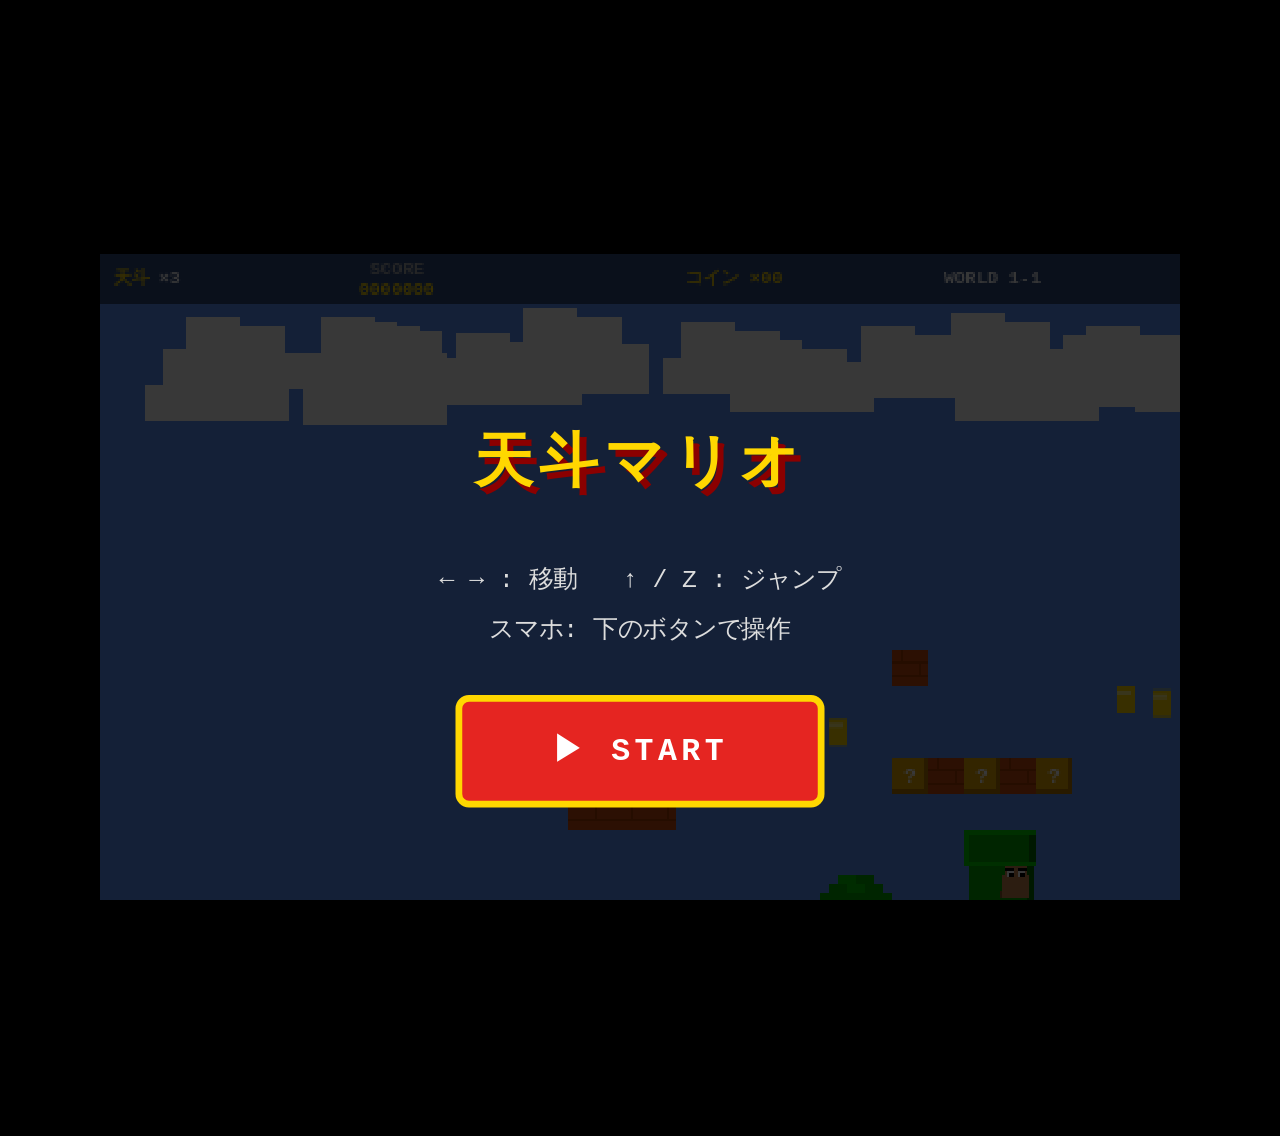
==== commit c6e02941: "fix: level未初期化によるゲームクラッシュを修正" ====
--- a/games/mario-ryu/index.html
+++ b/games/mario-ryu/index.html
@@ -788,10 +788,12 @@
 }
 document.getElementById('startBtn').onclick=startGame;
 
+// タイトル画面でもゲーム世界を表示するため事前初期化
+level=makeLevel(); player=makePlayer();
+
 // ── Loop ─────────────────────────────────────────────────────────
 function loop() {
-  update();
-  draw();
+  try { update(); draw(); } catch(e) { console.error(e); }
   requestAnimationFrame(loop);
 }
 requestAnimationFrame(loop);
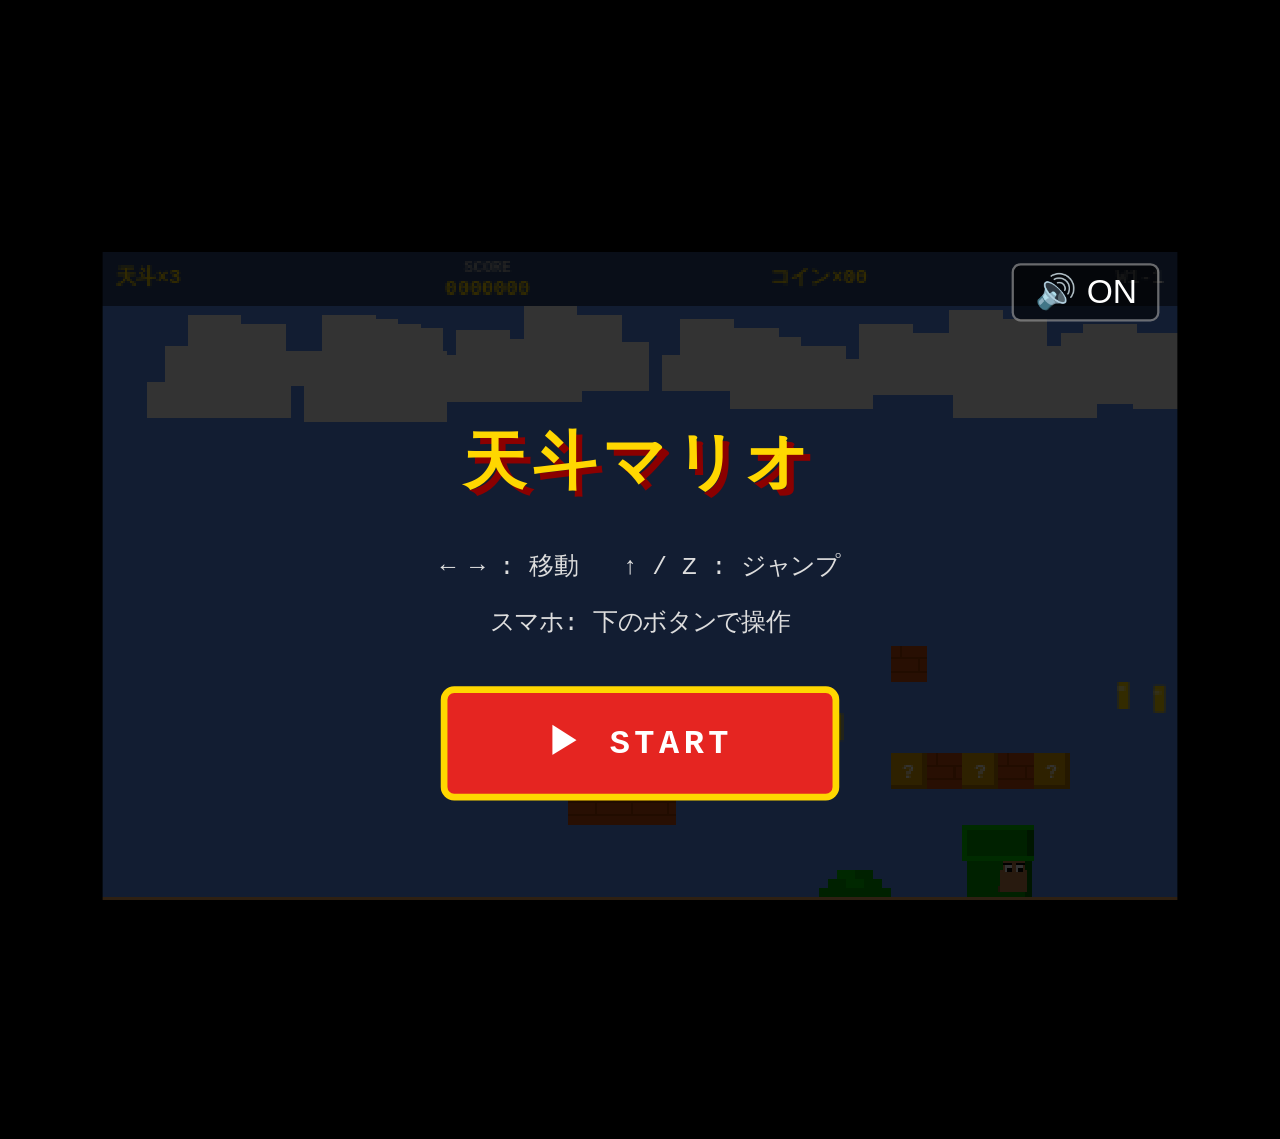
==== commit aabb07ec: "feat: 主人公2倍サイズ・BGM・効果音・天斗×3表示" ====
--- a/games/mario-ryu/index.html
+++ b/games/mario-ryu/index.html
@@ -7,102 +7,70 @@
 <style>
 * { margin:0; padding:0; box-sizing:border-box; }
 html, body {
-  width:100%; height:100%;
-  background:#000;
-  display:flex;
-  flex-direction:column;
-  justify-content:center;
-  align-items:center;
-  overflow:hidden;
-  touch-action:none;
+  width:100%; height:100%; background:#000;
+  display:flex; flex-direction:column;
+  justify-content:center; align-items:center;
+  overflow:hidden; touch-action:none;
 }
 #game-area {
-  display:flex;
-  flex-direction:column;
-  align-items:center;
+  display:flex; flex-direction:column; align-items:center;
   transform-origin:top center;
 }
-canvas {
-  display:block;
-  image-rendering:pixelated;
-  image-rendering:crisp-edges;
-}
+canvas { display:block; image-rendering:pixelated; image-rendering:crisp-edges; }
 #touch-controls {
-  display:flex;
-  justify-content:space-between;
-  width:100%;
-  padding:8px 12px 4px;
-  background:rgba(0,0,0,0.4);
+  display:flex; justify-content:space-between;
+  width:100%; padding:8px 12px 4px;
+  background:rgba(0,0,0,0.45);
 }
 .touch-group { display:flex; gap:10px; }
 .touch-btn {
-  width:60px; height:60px;
-  background:rgba(255,255,255,0.2);
-  border:2px solid rgba(255,255,255,0.5);
-  border-radius:50%;
-  font-size:22px;
-  display:flex;
-  align-items:center;
-  justify-content:center;
-  user-select:none;
-  -webkit-user-select:none;
-  color:#fff;
-  font-weight:bold;
-  cursor:pointer;
+  width:64px; height:64px;
+  background:rgba(255,255,255,0.22);
+  border:2px solid rgba(255,255,255,0.55);
+  border-radius:50%; font-size:24px;
+  display:flex; align-items:center; justify-content:center;
+  user-select:none; -webkit-user-select:none;
+  color:#fff; font-weight:bold; cursor:pointer;
   -webkit-tap-highlight-color:transparent;
 }
-.touch-btn:active, .touch-btn.pressed {
-  background:rgba(255,255,255,0.5);
-  transform:scale(0.92);
-}
+.touch-btn:active { background:rgba(255,255,255,0.55); transform:scale(0.9); }
 #overlay {
-  position:absolute;
-  top:0; left:0; right:0;
-  height:320px;
-  display:flex;
-  flex-direction:column;
-  justify-content:center;
-  align-items:center;
-  background:rgba(0,0,0,0.78);
-  gap:18px;
-  z-index:10;
+  position:absolute; top:0; left:0; right:0; height:320px;
+  display:flex; flex-direction:column;
+  justify-content:center; align-items:center;
+  background:rgba(0,0,0,0.8); gap:16px; z-index:10;
 }
 #overlay.hidden { display:none; }
 #overlay h1 {
-  font-size:26px;
-  color:#FFD700;
+  font-size:28px; color:#FFD700;
   text-shadow:3px 3px 0 #8B0000;
-  letter-spacing:3px;
-  text-align:center;
-  line-height:1.6;
+  letter-spacing:3px; text-align:center;
+  font-family:'Courier New',monospace; font-weight:900;
+}
+#overlay .sub {
+  font-size:11px; color:#ddd;
+  text-align:center; line-height:2.2;
   font-family:'Courier New',monospace;
-  font-weight:900;
-}
-#overlay .sub {
-  font-size:11px;
-  color:#ddd;
-  text-align:center;
-  line-height:2;
-  font-family:'Courier New',monospace;
 }
 .start-btn {
-  padding:13px 40px;
-  font-size:14px;
-  font-family:'Courier New',monospace;
-  font-weight:900;
-  border:3px solid #FFD700;
-  border-radius:6px;
-  cursor:pointer;
-  letter-spacing:2px;
-  background:#E52521;
-  color:#fff;
+  padding:13px 44px; font-size:15px;
+  font-family:'Courier New',monospace; font-weight:900;
+  border:3px solid #FFD700; border-radius:6px;
+  cursor:pointer; letter-spacing:2px;
+  background:#E52521; color:#fff;
   -webkit-tap-highlight-color:transparent;
 }
-#wrapper {
-  position:relative;
-  width:480px;
-  height:320px;
-}
+#snd-btn {
+  position:absolute; top:5px; right:8px;
+  background:rgba(0,0,0,0.55);
+  border:1px solid rgba(255,255,255,0.4);
+  color:#fff; font-size:15px;
+  padding:3px 9px; border-radius:4px;
+  cursor:pointer; z-index:20;
+  -webkit-tap-highlight-color:transparent;
+  font-family:sans-serif;
+}
+#wrapper { position:relative; width:480px; height:320px; }
 </style>
 </head>
 <body>
@@ -114,6 +82,7 @@
       <div class="sub">← → : 移動 &nbsp; ↑ / Z : ジャンプ<br>スマホ: 下のボタンで操作</div>
       <button class="start-btn" id="startBtn">▶ START</button>
     </div>
+    <button id="snd-btn">🔊 ON</button>
   </div>
   <div id="touch-controls">
     <div class="touch-group">
@@ -129,27 +98,125 @@
 <script>
 const canvas = document.getElementById('c');
 const ctx = canvas.getContext('2d');
-const W = 480, H = 320;
-const TILE = 16;
-
-// Scale to viewport
-(function scaleGame() {
+const W = 480, H = 320, TILE = 16;
+
+// ── Viewport scale ──────────────────────────────────────────────
+(function() {
   const ga = document.getElementById('game-area');
   function resize() {
-    const ctrlH = 80;
-    const s = Math.min(window.innerWidth / W, (window.innerHeight - 0) / (H + ctrlH));
+    const ctrl = 82, s = Math.min(window.innerWidth/W, window.innerHeight/(H+ctrl));
     ga.style.transform = `scale(${s})`;
-    ga.style.marginTop = ((window.innerHeight - (H + ctrlH) * s) / 2) + 'px';
-  }
-  resize();
-  window.addEventListener('resize', resize);
+    ga.style.marginTop = ((window.innerHeight-(H+ctrl)*s)/2)+'px';
+  }
+  resize(); window.addEventListener('resize', resize);
 })();
 
-// Face image
+// ── Face image ──────────────────────────────────────────────────
 const faceImg = new Image();
 faceImg.src = 'face.jpg';
 
-// Colors
+// ── Audio ───────────────────────────────────────────────────────
+let AC = null, soundOn = false;
+let bgmIdx = 0, bgmTimer = null;
+
+function getAC() {
+  if (!AC) AC = new (window.AudioContext||window.webkitAudioContext)();
+  return AC;
+}
+
+// BGM: Super Mario Bros. Overworld Theme (simplified)
+// [freq_hz, duration_beats]   0 = rest   1beat = BGM_BEAT seconds
+const BGM_BEAT = 0.11;
+const BGM = [
+  [659,1],[659,1],[0,1],[659,1],[0,1],[523,1],[659,1],[0,1],[784,2],[0,2],[392,2],[0,2],
+  [523,2],[0,1],[392,2],[0,2],[330,2],[0,1],[440,2],[0,1],[494,2],[0,1],[466,1],[440,2],[0,1],
+  [392,1.5],[659,1.5],[784,1.5],[880,2],[0,1],[698,1.5],[784,2],[0,1],[659,2],[0,1],[523,1],[587,1],[494,2],[0,2],
+  [523,2],[0,1],[392,2],[0,2],[330,2],[0,1],[440,2],[0,1],[494,2],[0,1],[466,1],[440,2],[0,1],
+  [392,1.5],[659,1.5],[784,1.5],[880,2],[0,1],[698,1.5],[784,2],[0,1],[659,2],[0,1],[523,1],[587,1],[494,2],[0,4],
+];
+
+function scheduleBGMNote() {
+  if (!soundOn) return;
+  const ac = getAC();
+  const [freq, beats] = BGM[bgmIdx % BGM.length];
+  const dur = beats * BGM_BEAT;
+  if (freq > 0) {
+    const osc = ac.createOscillator(), g = ac.createGain();
+    osc.connect(g); g.connect(ac.destination);
+    osc.type = 'square';
+    osc.frequency.value = freq;
+    g.gain.setValueAtTime(0.07, ac.currentTime);
+    g.gain.exponentialRampToValueAtTime(0.001, ac.currentTime + dur * 0.88);
+    osc.start(ac.currentTime); osc.stop(ac.currentTime + dur);
+  }
+  bgmIdx++;
+  bgmTimer = setTimeout(scheduleBGMNote, dur * 1000);
+}
+
+function startBGM() {
+  if (bgmTimer) return;
+  bgmIdx = 0;
+  scheduleBGMNote();
+}
+function stopBGM() {
+  clearTimeout(bgmTimer); bgmTimer = null;
+}
+
+function sfx(type) {
+  if (!soundOn) return;
+  const ac = getAC();
+  const osc = ac.createOscillator(), g = ac.createGain();
+  osc.connect(g); g.connect(ac.destination);
+  const now = ac.currentTime;
+  if (type === 'jump') {
+    osc.type = 'square';
+    osc.frequency.setValueAtTime(300, now);
+    osc.frequency.linearRampToValueAtTime(600, now+0.08);
+    g.gain.setValueAtTime(0.12, now);
+    g.gain.exponentialRampToValueAtTime(0.001, now+0.12);
+    osc.start(now); osc.stop(now+0.12);
+  } else if (type === 'coin') {
+    osc.type = 'square';
+    osc.frequency.setValueAtTime(988, now);
+    osc.frequency.setValueAtTime(1319, now+0.07);
+    g.gain.setValueAtTime(0.1, now);
+    g.gain.exponentialRampToValueAtTime(0.001, now+0.18);
+    osc.start(now); osc.stop(now+0.18);
+  } else if (type === 'stomp') {
+    osc.type = 'square';
+    osc.frequency.setValueAtTime(300, now);
+    osc.frequency.exponentialRampToValueAtTime(80, now+0.1);
+    g.gain.setValueAtTime(0.15, now);
+    g.gain.exponentialRampToValueAtTime(0.001, now+0.12);
+    osc.start(now); osc.stop(now+0.12);
+  } else if (type === 'die') {
+    osc.type = 'square';
+    osc.frequency.setValueAtTime(440, now);
+    osc.frequency.setValueAtTime(330, now+0.1);
+    osc.frequency.setValueAtTime(262, now+0.2);
+    osc.frequency.setValueAtTime(196, now+0.35);
+    g.gain.setValueAtTime(0.13, now);
+    g.gain.exponentialRampToValueAtTime(0.001, now+0.6);
+    osc.start(now); osc.stop(now+0.6);
+  } else if (type === 'block') {
+    osc.type = 'square';
+    osc.frequency.setValueAtTime(262, now);
+    g.gain.setValueAtTime(0.1, now);
+    g.gain.exponentialRampToValueAtTime(0.001, now+0.08);
+    osc.start(now); osc.stop(now+0.1);
+  }
+}
+
+// Sound toggle
+const sndBtn = document.getElementById('snd-btn');
+sndBtn.addEventListener('click', () => {
+  soundOn = !soundOn;
+  sndBtn.textContent = soundOn ? '🔊 ON' : '🔇 OFF';
+  if (soundOn) { getAC().resume(); if (state==='playing') startBGM(); }
+  else stopBGM();
+});
+
+// ── Colors ──────────────────────────────────────────────────────
 const C = {
   sky:'#5C94FC', ground:'#C84B0F', groundTop:'#E89F59',
   pipe:'#00A800', pipeDark:'#006D00', pipeTop:'#00D800',
@@ -158,104 +225,76 @@
   coin:'#FFD700', cloud:'#fff', bush:'#00A800',
   hatRed:'#E52521', skin:'#C8834C', skinDark:'#A0623A',
   overalls:'#1A5276', shirt:'#E52521',
-  shoe:'#6B3D1E', hair:'#6B3D1E', mustache:'#5C2A00',
+  shoe:'#6B3D1E', hair:'#6B3D1E', mustache:'#3B1A00',
   goomba:'#C8834C', goombaDark:'#8B5A2B',
   koopa:'#8B9B2B', koopaDark:'#5A6B1A',
 };
 
+// ── Player constants ─────────────────────────────────────────────
+// Physics hitbox size
+const PW = 20, PH = 30;
+
 const LEVEL_W = 6400;
-const GRAVITY = 0.45;
-const JUMP_VY = -9.5;
-const MOVE_SPEED = 2.8;
-
-// ── Level ──────────────────────────────────────────────────────
+const GRAVITY = 0.45, JUMP_VY = -9.8, MOVE_SPEED = 2.8;
+
+// ── Level ────────────────────────────────────────────────────────
 function makeLevel() {
-  // Ground as wide segments (not individual tiles) for fast collision
-  const grounds = [];
-  // Segment 1: 0 to 1791
-  grounds.push({ x:0,    y:H-32, w:1792, h:32 });
-  // Segment 2: 1920 to 3199
-  grounds.push({ x:1920, y:H-32, w:1280, h:32 });
-  // Segment 3: 3328 to end
-  grounds.push({ x:3328, y:H-32, w:LEVEL_W-3328, h:32 });
-
-  // Floating blocks
+  const grounds = [
+    { x:0,    y:H-32, w:1792, h:32 },
+    { x:1920, y:H-32, w:1280, h:32 },
+    { x:3328, y:H-32, w:LEVEL_W-3328, h:32 },
+  ];
+
   const blocks = [
-    // [x, y, w, type]  w in tiles
-    [208,H-80, 3,'brick'],
-    [352,H-96, 1,'question'],[368,H-96,1,'brick'],[384,H-96,1,'question'],
-    [400,H-96, 1,'brick'],[416,H-96,1,'question'],
-    [352,H-144,1,'brick'],
-    [512,H-96, 2,'brick'],
-    [576,H-144,4,'brick'],
-    [704,H-96, 1,'question'],
-    [768,H-96, 3,'brick'],[832,H-96,1,'question'],
-    [1024,H-80,4,'brick'],
-    [1120,H-128,5,'brick'],
-    [1232,H-80,1,'question'],
-    [1280,H-80,4,'brick'],
+    [208,H-80,3,'brick'],
+    [352,H-96,1,'q'],[368,H-96,1,'brick'],[384,H-96,1,'q'],
+    [400,H-96,1,'brick'],[416,H-96,1,'q'],
+    [352,H-144,1,'brick'],[512,H-96,2,'brick'],[576,H-144,4,'brick'],
+    [704,H-96,1,'q'],[768,H-96,3,'brick'],[832,H-96,1,'q'],
+    [1024,H-80,4,'brick'],[1120,H-128,5,'brick'],
+    [1232,H-80,1,'q'],[1280,H-80,4,'brick'],
     [1472,H-96,3,'brick'],
-    [1600,H-96,1,'question'],[1616,H-96,1,'brick'],[1632,H-96,1,'question'],
-    [2048,H-80,1,'question'],[2080,H-80,1,'brick'],
-    [2304,H-96,5,'brick'],
-    [2432,H-96,1,'question'],
-    [2560,H-128,4,'brick'],
-    [2720,H-80,2,'brick'],
-    [2880,H-112,1,'question'],
-    [3072,H-80,3,'brick'],
-    [3456,H-96,2,'question'],
-    [3584,H-80,4,'brick'],
-    [3840,H-96,3,'brick'],
-    [4096,H-128,5,'question'],
-    [4352,H-96,3,'brick'],
-    [4608,H-80,1,'question'],
-    [4800,H-96,4,'brick'],
-    [5120,H-80,2,'brick'],
-    [5376,H-112,3,'question'],
-    [5632,H-96,2,'brick'],
+    [1600,H-96,1,'q'],[1616,H-96,1,'brick'],[1632,H-96,1,'q'],
+    [2048,H-80,1,'q'],[2080,H-80,1,'brick'],
+    [2304,H-96,5,'brick'],[2432,H-96,1,'q'],
+    [2560,H-128,4,'brick'],[2720,H-80,2,'brick'],[2880,H-112,1,'q'],
+    [3072,H-80,3,'brick'],[3456,H-96,2,'q'],
+    [3584,H-80,4,'brick'],[3840,H-96,3,'brick'],
+    [4096,H-128,5,'q'],[4352,H-96,3,'brick'],
+    [4608,H-80,1,'q'],[4800,H-96,4,'brick'],
+    [5120,H-80,2,'brick'],[5376,H-112,3,'q'],[5632,H-96,2,'brick'],
   ];
 
-  const platforms = [];
-  const questions = [];
-
-  blocks.forEach(([bx, by, bw, type]) => {
-    if (type === 'brick') {
+  const platforms = [], questions = [];
+  blocks.forEach(([bx,by,bw,type]) => {
+    if (type==='brick') {
       platforms.push({ x:bx, y:by, w:bw*TILE, h:TILE, type:'brick' });
     } else {
-      // each question is individual (for hit tracking)
-      for (let i = 0; i < bw; i++) {
-        const qx = bx + i*TILE;
+      for (let i=0;i<bw;i++) {
+        const qx=bx+i*TILE;
         platforms.push({ x:qx, y:by, w:TILE, h:TILE, type:'question', idx:questions.length });
         questions.push({ x:qx, y:by, active:true });
       }
     }
   });
-
-  // Stairs at end
-  for (let s = 0; s < 8; s++) {
+  // Stairs
+  for (let s=0;s<8;s++)
     platforms.push({ x:5888+s*TILE, y:H-32-s*TILE, w:TILE, h:32+s*TILE, type:'brick' });
-  }
-
-  // Pipes
+
   const pipes = [];
   [[384,2],[608,3],[800,4],[1024,3],[2048,2],[2304,4],[2560,2],[3200,3],
    [3584,2],[4096,3],[4480,2],[5120,3],[5504,4],[5760,2]
-  ].forEach(([px,ph]) => {
-    pipes.push({ x:px, y:H-32-ph*TILE, w:TILE*2, h:ph*TILE });
-  });
-
-  // Coins
+  ].forEach(([px,ph]) => pipes.push({ x:px, y:H-32-ph*TILE, w:TILE*2, h:ph*TILE }));
+
   const coins = [];
   [[256,H-112,5],[448,H-128,3],[704,H-112,3],[1056,H-96,3],
    [1472,H-112,4],[2064,H-96,2],[2464,H-112,3],[2880,H-128,2],
    [3072,H-96,4],[3584,H-96,3],[4112,H-144,5],[4608,H-96,2],
    [5132,H-96,3],[5392,H-128,4]
   ].forEach(([cx,cy,cc]) => {
-    for (let i = 0; i < cc; i++)
-      coins.push({ x:cx+i*TILE+4, y:cy, collected:false, t:i*8 });
+    for (let i=0;i<cc;i++) coins.push({ x:cx+i*TILE+4, y:cy, collected:false, t:i*8 });
   });
 
-  // Enemies
   const enemies = [];
   [[400,'g'],[528,'g'],[672,'g'],[900,'k'],[1056,'g'],[1280,'g'],
    [1408,'k'],[1568,'g'],[2112,'g'],[2176,'g'],[2368,'k'],
@@ -264,321 +303,265 @@
    [4736,'g'],[4992,'k'],[5248,'g'],[5376,'g'],[5504,'k']
   ].forEach(([ex,et]) => {
     enemies.push({ x:ex, y:H-32-TILE, vx:et==='k'?-1.2:-1, vy:0,
-      type:et==='k'?'koopa':'goomba', alive:true,
-      squished:false, squishT:0, onGround:false });
+      type:et==='k'?'koopa':'goomba', alive:true, squished:false, squishT:0, onGround:false });
   });
 
-  // All solids for collision (grounds + platforms + pipes as flat list)
   const allSolids = [
     ...grounds,
     ...platforms,
-    ...pipes.map(p => ({ ...p, type:'pipe' })),
+    ...pipes.map(p=>({...p,type:'pipe'})),
   ];
 
   return { grounds, platforms, pipes, questions, coins, enemies, allSolids,
            flag:{ x:6176, y:H-32-TILE*10, h:TILE*10 } };
 }
 
-// ── Spatial filter ─────────────────────────────────────────────
-function nearSolids(solids, ox, margin=80) {
-  return solids.filter(s => s.x < ox + margin && s.x + s.w > ox - margin);
-}
-
-// ── State ──────────────────────────────────────────────────────
+function nearSolids(solids, ox, margin) {
+  return solids.filter(s => s.x < ox+margin && s.x+s.w > ox-margin);
+}
+
+// ── State ────────────────────────────────────────────────────────
 let state = 'title';
-let scrollX = 0, score = 0, lives = 3, coinCount = 0;
+let scrollX=0, score=0, lives=3, coinCount=0;
 let level, player;
-const coinPops = [], scoreFloats = [];
+const coinPops=[], scoreFloats=[];
 
 function makePlayer() {
-  return { x:48, y:H-64, w:16, h:26, vx:0, vy:0,
-           onGround:false, facing:1,
-           animFrame:0, animT:0,
-           invincible:0, dead:false, deadT:0 };
-}
-
-// ── Input ──────────────────────────────────────────────────────
-const keys = { left:false, right:false, jump:false };
-let jumpHeld = false;
+  return { x:48, y:H-32-PH, w:PW, h:PH,
+           vx:0, vy:0, onGround:false, facing:1,
+           animFrame:0, animT:0, invincible:0, dead:false, deadT:0 };
+}
+
+// ── Input ────────────────────────────────────────────────────────
+const keys={left:false,right:false,jump:false};
+let jumpHeld=false;
 
 document.addEventListener('keydown', e => {
-  if (e.key==='ArrowLeft')  keys.left  = true;
-  if (e.key==='ArrowRight') keys.right = true;
-  if ((e.key==='ArrowUp'||e.key==='z'||e.key==='Z'||e.key===' ') && !jumpHeld) {
-    keys.jump = true; jumpHeld = true;
-  }
-  e.preventDefault && (e.key!=='F5') && e.preventDefault();
-}, { passive:false });
+  if(e.key==='ArrowLeft') keys.left=true;
+  if(e.key==='ArrowRight') keys.right=true;
+  if((e.key==='ArrowUp'||e.key==='z'||e.key==='Z'||e.key===' ')&&!jumpHeld){
+    keys.jump=true; jumpHeld=true;
+  }
+  if(e.key!=='F5') e.preventDefault();
+},{passive:false});
 document.addEventListener('keyup', e => {
-  if (e.key==='ArrowLeft')  keys.left  = false;
-  if (e.key==='ArrowRight') keys.right = false;
-  if (e.key==='ArrowUp'||e.key==='z'||e.key==='Z'||e.key===' ') {
-    keys.jump = false; jumpHeld = false;
+  if(e.key==='ArrowLeft') keys.left=false;
+  if(e.key==='ArrowRight') keys.right=false;
+  if(e.key==='ArrowUp'||e.key==='z'||e.key==='Z'||e.key===' '){
+    keys.jump=false; jumpHeld=false;
   }
 });
 
-function bindBtn(id, key) {
-  const el = document.getElementById(id);
-  if (!el) return;
-  const on  = () => { keys[key] = true;  if (key==='jump') jumpHeld=false; };
-  const off = () => { keys[key] = false; if (key==='jump') jumpHeld=false; };
-  el.addEventListener('touchstart', e => { e.preventDefault(); on();  }, { passive:false });
-  el.addEventListener('touchend',   e => { e.preventDefault(); off(); }, { passive:false });
-  el.addEventListener('touchcancel',e => { e.preventDefault(); off(); }, { passive:false });
-  el.addEventListener('mousedown',  e => { e.preventDefault(); on();  });
-  el.addEventListener('mouseup',    e => { e.preventDefault(); off(); });
-  el.addEventListener('mouseleave', e => { off(); });
-}
-bindBtn('btn-left',  'left');
-bindBtn('btn-right', 'right');
-bindBtn('btn-jump',  'jump');
-
-// ── Collision ──────────────────────────────────────────────────
-function overlap(ax,ay,aw,ah, bx,by,bw,bh) {
+function bindBtn(id,key){
+  const el=document.getElementById(id); if(!el) return;
+  const on=()=>{keys[key]=true; if(key==='jump') jumpHeld=false;};
+  const off=()=>{keys[key]=false; if(key==='jump') jumpHeld=false;};
+  el.addEventListener('touchstart',e=>{e.preventDefault();on();},{passive:false});
+  el.addEventListener('touchend',  e=>{e.preventDefault();off();},{passive:false});
+  el.addEventListener('touchcancel',e=>{e.preventDefault();off();},{passive:false});
+  el.addEventListener('mousedown', e=>{e.preventDefault();on();});
+  el.addEventListener('mouseup',   e=>{e.preventDefault();off();});
+  el.addEventListener('mouseleave',()=>off());
+}
+bindBtn('btn-left','left'); bindBtn('btn-right','right'); bindBtn('btn-jump','jump');
+
+// ── Collision ────────────────────────────────────────────────────
+function overlap(ax,ay,aw,ah,bx,by,bw,bh){
   return ax<bx+bw && ax+aw>bx && ay<by+bh && ay+ah>by;
 }
-
-function moveAndCollide(obj, solids) {
-  obj.onGround = false;
-  const near = nearSolids(solids, obj.x, obj.w + 80);
-
-  obj.x += obj.vx;
-  for (const s of near) {
-    if (!overlap(obj.x,obj.y,obj.w,obj.h, s.x,s.y,s.w,s.h)) continue;
-    if (obj.vx > 0) obj.x = s.x - obj.w;
-    else if (obj.vx < 0) obj.x = s.x + s.w;
-    obj.vx = 0;
-  }
-
-  obj.y += obj.vy;
-  for (const s of near) {
-    if (!overlap(obj.x,obj.y,obj.w,obj.h, s.x,s.y,s.w,s.h)) continue;
-    if (obj.vy > 0) {
-      obj.y = s.y - obj.h; obj.vy = 0; obj.onGround = true;
-    } else if (obj.vy < 0) {
-      obj.y = s.y + s.h; obj.vy = 0;
-      if (s.type === 'question') hitQuestion(s.idx);
-    }
-  }
-}
-
-function hitQuestion(idx) {
-  if (idx == null) return;
-  const q = level.questions[idx];
-  if (!q || !q.active) return;
-  q.active = false;
-  coinPops.push({ x:q.x+4, y:q.y-TILE, vy:-5, life:40 });
-  coinCount++; score += 200;
-  scoreFloats.push({ x:q.x, y:q.y-8, txt:'200', life:60 });
-}
-
-// ── Update ──────────────────────────────────────────────────────
-function update() {
-  if (state !== 'playing') return;
-  const p = player;
-
-  if (p.dead) {
+function moveAndCollide(obj, solids){
+  obj.onGround=false;
+  const near=nearSolids(solids, obj.x, obj.w+80);
+  obj.x+=obj.vx;
+  for(const s of near){
+    if(!overlap(obj.x,obj.y,obj.w,obj.h,s.x,s.y,s.w,s.h)) continue;
+    if(obj.vx>0) obj.x=s.x-obj.w;
+    else if(obj.vx<0) obj.x=s.x+s.w;
+    obj.vx=0;
+  }
+  obj.y+=obj.vy;
+  for(const s of near){
+    if(!overlap(obj.x,obj.y,obj.w,obj.h,s.x,s.y,s.w,s.h)) continue;
+    if(obj.vy>0){ obj.y=s.y-obj.h; obj.vy=0; obj.onGround=true; }
+    else if(obj.vy<0){ obj.y=s.y+s.h; obj.vy=0; if(s.type==='question') hitQuestion(s.idx); }
+  }
+}
+
+function hitQuestion(idx){
+  if(idx==null) return;
+  const q=level.questions[idx];
+  if(!q||!q.active) return;
+  q.active=false;
+  coinPops.push({x:q.x+4, y:q.y-TILE, vy:-5, life:40});
+  coinCount++; score+=200;
+  scoreFloats.push({x:q.x, y:q.y-8, txt:'200', life:60});
+  sfx('coin'); sfx('block');
+}
+
+// ── Update ───────────────────────────────────────────────────────
+function update(){
+  if(state!=='playing') return;
+  const p=player;
+
+  if(p.dead){
     p.deadT--;
-    p.vy = Math.min(p.vy + GRAVITY, 12);
-    p.y += p.vy;
-    if (p.deadT <= 0) {
+    p.vy=Math.min(p.vy+GRAVITY,12); p.y+=p.vy;
+    if(p.deadT<=0){
       lives--;
-      if (lives <= 0) { state='over'; showOverlay('GAME OVER','もう一度プレイ',startGame); }
+      if(lives<=0){ state='over'; showOverlay('GAME OVER','もう一度プレイ',startGame); stopBGM(); }
       else resetPlayer();
     }
     return;
   }
 
-  // Movement
-  if (keys.left)       { p.vx = -MOVE_SPEED; p.facing = -1; }
-  else if (keys.right) { p.vx =  MOVE_SPEED; p.facing =  1; }
-  else p.vx *= 0.72;
-
-  if (keys.jump && p.onGround) {
-    p.vy = JUMP_VY;
-    p.onGround = false;
-    keys.jump = false;
-    jumpHeld = true;
-  }
-
-  p.vy = Math.min(p.vy + GRAVITY, 12);
+  if(keys.left)       {p.vx=-MOVE_SPEED; p.facing=-1;}
+  else if(keys.right) {p.vx= MOVE_SPEED; p.facing= 1;}
+  else p.vx*=0.72;
+
+  if(keys.jump && p.onGround){
+    p.vy=JUMP_VY; p.onGround=false; keys.jump=false; jumpHeld=true;
+    sfx('jump');
+  }
+
+  p.vy=Math.min(p.vy+GRAVITY,12);
   moveAndCollide(p, level.allSolids);
 
-  // Left boundary
-  if (p.x < scrollX) p.x = scrollX;
-  // Fall pit
-  if (p.y > H + 40) { killPlayer(); return; }
-
-  // Scroll camera
-  const mid = scrollX + W * 0.4;
-  if (p.x > mid) scrollX = Math.min(p.x - W*0.4, LEVEL_W - W);
-
-  // Coins
-  for (const c of level.coins) {
-    if (c.collected) { c.t++; continue; }
-    if (overlap(p.x,p.y,p.w,p.h, c.x-4,c.y-4,TILE-2,TILE-2)) {
-      c.collected = true; coinCount++; score += 100;
-      scoreFloats.push({ x:c.x, y:c.y, txt:'+100', life:50 });
+  if(p.x<scrollX) p.x=scrollX;
+  if(p.y>H+40){ killPlayer(); return; }
+
+  const mid=scrollX+W*0.4;
+  if(p.x>mid) scrollX=Math.min(p.x-W*0.4, LEVEL_W-W);
+
+  for(const c of level.coins){
+    if(!c.collected){
+      if(overlap(p.x,p.y,p.w,p.h, c.x-4,c.y-4,TILE-2,TILE-2)){
+        c.collected=true; coinCount++; score+=100;
+        scoreFloats.push({x:c.x, y:c.y, txt:'+100', life:50});
+        sfx('coin');
+      }
     }
     c.t++;
   }
 
-  // Enemies
-  const sol = level.allSolids;
-  for (const e of level.enemies) {
-    if (!e.alive) continue;
-    if (e.squished) { if (--e.squishT <= 0) e.alive = false; continue; }
-
-    e.vy = Math.min(e.vy + GRAVITY, 12);
-    e.x += e.vx;
-    e.y += e.vy;
-
-    const enear = nearSolids(sol, e.x, TILE + 40);
-    e.onGround = false;
-    for (const s of enear) {
-      if (!overlap(e.x,e.y,TILE-2,TILE-2, s.x,s.y,s.w,s.h)) continue;
-      if (e.vy > 0) { e.y = s.y-(TILE-2); e.vy=0; e.onGround=true; }
-      else if (e.vy < 0) { e.y = s.y+s.h; e.vy=0; }
-      else { e.vx = -e.vx; }
+  const sol=level.allSolids;
+  for(const e of level.enemies){
+    if(!e.alive) continue;
+    if(e.squished){ if(--e.squishT<=0) e.alive=false; continue; }
+    e.vy=Math.min(e.vy+GRAVITY,12);
+    e.x+=e.vx; e.y+=e.vy;
+    const en=nearSolids(sol, e.x, TILE+40);
+    e.onGround=false;
+    for(const s of en){
+      if(!overlap(e.x,e.y,TILE-2,TILE-2,s.x,s.y,s.w,s.h)) continue;
+      if(e.vy>0){ e.y=s.y-(TILE-2); e.vy=0; e.onGround=true; }
+      else if(e.vy<0){ e.y=s.y+s.h; e.vy=0; }
+      else e.vx=-e.vx;
     }
-    // Cliff turn
-    if (e.onGround) {
-      const checkX = e.x + (e.vx>0 ? TILE : -2);
-      let hasFloor = false;
-      for (const s of enear) {
-        if (s.y >= e.y+(TILE-2)-2 && checkX >= s.x && checkX <= s.x+s.w) { hasFloor=true; break; }
-      }
-      if (!hasFloor) e.vx = -e.vx;
+    if(e.onGround){
+      const cx=e.x+(e.vx>0?TILE:-2);
+      let floor=false;
+      for(const s of en) if(s.y>=e.y+(TILE-2)-2&&cx>=s.x&&cx<=s.x+s.w){floor=true;break;}
+      if(!floor) e.vx=-e.vx;
     }
-    if (e.y > H+40) { e.alive=false; continue; }
-
-    // Player collision
-    if (p.invincible>0 || !overlap(p.x,p.y,p.w,p.h, e.x,e.y,TILE-2,TILE-2)) continue;
-    if (p.vy>0 && p.y+p.h < e.y+(TILE*0.65)) {
+    if(e.y>H+40){ e.alive=false; continue; }
+    if(p.invincible>0||!overlap(p.x,p.y,p.w,p.h,e.x,e.y,TILE-2,TILE-2)) continue;
+    if(p.vy>0 && p.y+p.h < e.y+(TILE*0.65)){
       e.squished=true; e.squishT=28; p.vy=-5;
-      score+=100; scoreFloats.push({ x:e.x, y:e.y, txt:'100', life:50 });
-    } else {
-      killPlayer(); return;
-    }
-  }
-
-  // Goal
-  const f = level.flag;
-  if (overlap(p.x,p.y,p.w,p.h, f.x,f.y,8,f.h+32)) {
+      score+=100; scoreFloats.push({x:e.x,y:e.y,txt:'100',life:50});
+      sfx('stomp');
+    } else { killPlayer(); return; }
+  }
+
+  const f=level.flag;
+  if(overlap(p.x,p.y,p.w,p.h,f.x,f.y,8,f.h+32)){
     state='win'; score+=5000;
-    showOverlay('ステージクリア！','もう一度プレイ',startGame);
-  }
-
-  // Coin pops
-  for (const cp of coinPops) { cp.y+=cp.vy; cp.vy+=0.4; cp.life--; }
-  coinPops.splice(0, coinPops.length, ...coinPops.filter(c=>c.life>0));
-
-  // Score floats
-  for (const sf of scoreFloats) { sf.y-=0.7; sf.life--; }
-  scoreFloats.splice(0, scoreFloats.length, ...scoreFloats.filter(s=>s.life>0));
-
-  // Walk animation
-  if (Math.abs(p.vx)>0.3) {
-    if (++p.animT > 7) { p.animT=0; p.animFrame=(p.animFrame+1)%3; }
-  } else { p.animFrame=0; p.animT=0; }
-
-  if (p.invincible>0) p.invincible--;
-}
-
-function killPlayer() {
-  const p = player;
-  if (p.dead) return;
-  p.dead=true; p.deadT=110; p.vy=-7.5; p.vx=0;
-  p.invincible=110;
-}
-function resetPlayer() { player=makePlayer(); scrollX=0; }
-
-// ── Draw ────────────────────────────────────────────────────────
-function sx(wx) { return wx - scrollX; }
-
-function draw() {
-  // Sky
-  ctx.fillStyle = C.sky;
-  ctx.fillRect(0,0,W,H);
-
-  drawClouds();
-  drawBushes();
-  drawPipes();
-  drawPlatforms();
-  drawCoins();
-  drawCoinPops();
-  drawEnemies();
-  drawFlag();
-  if (state==='playing'||state==='win') drawPlayer();
-  drawScoreFloats();
-  drawHUD();
-}
-
-function drawClouds() {
-  ctx.fillStyle = C.cloud;
+    showOverlay('ステージクリア！','もう一度プレイ',startGame); stopBGM();
+  }
+
+  for(const cp of coinPops){ cp.y+=cp.vy; cp.vy+=0.4; cp.life--; }
+  coinPops.splice(0,coinPops.length,...coinPops.filter(c=>c.life>0));
+  for(const sf of scoreFloats){ sf.y-=0.7; sf.life--; }
+  scoreFloats.splice(0,scoreFloats.length,...scoreFloats.filter(s=>s.life>0));
+
+  if(Math.abs(p.vx)>0.3){ if(++p.animT>7){p.animT=0;p.animFrame=(p.animFrame+1)%3;} }
+  else { p.animFrame=0; p.animT=0; }
+  if(p.invincible>0) p.invincible--;
+}
+
+function killPlayer(){
+  const p=player; if(p.dead) return;
+  p.dead=true; p.deadT=110; p.vy=-7.5; p.vx=0; p.invincible=110;
+  sfx('die');
+}
+function resetPlayer(){ player=makePlayer(); scrollX=0; }
+
+// ── Draw helpers ─────────────────────────────────────────────────
+function sx(wx){ return wx-scrollX; }
+
+function draw(){
+  ctx.fillStyle=C.sky; ctx.fillRect(0,0,W,H);
+  drawClouds(); drawBushes();
+  drawPipes(); drawPlatforms(); drawCoins(); drawCoinPops();
+  drawEnemies(); drawFlag();
+  if(state==='playing'||state==='win') drawPlayer();
+  drawScoreFloats(); drawHUD();
+}
+
+function drawClouds(){
+  ctx.fillStyle=C.cloud;
   [[100,38],[380,50],[660,32],[940,46],[1210,38],[1590,43],
    [2010,36],[2420,50],[2830,40],[3250,34],[3640,46],[4020,38],
    [4410,52],[4830,36],[5220,44],[5610,40]
-  ].forEach(([wx,wy]) => {
-    const x = ((sx(wx) % W) + W) % W;
-    cloud(x,wy); if(x<64) cloud(x+W,wy);
+  ].forEach(([wx,wy])=>{
+    const x=((sx(wx)%W)+W)%W; cloud(x,wy); if(x<64) cloud(x+W,wy);
   });
 }
-function cloud(x,y) {
+function cloud(x,y){
   ctx.fillRect(x+16,y,32,16); ctx.fillRect(x,y+8,64,16);
   ctx.fillRect(x+8,y-8,24,16); ctx.fillRect(x+32,y-4,20,12);
 }
-function drawBushes() {
-  [320,832,1344,1856,2368,2880,3392,3904,4416,4928,5440].forEach(bx => {
-    const x=sx(bx), y=H-32-8;
+function drawBushes(){
+  [320,832,1344,1856,2368,2880,3392,3904,4416,4928,5440].forEach(bx=>{
+    const x=sx(bx),y=H-32-8;
     ctx.fillStyle=C.bush;
     ctx.fillRect(x,y+4,32,12); ctx.fillRect(x+4,y,24,8); ctx.fillRect(x+8,y-4,16,8);
     ctx.fillStyle='#00C800'; ctx.fillRect(x+8,y-4,8,4); ctx.fillRect(x+12,y,8,4);
   });
 }
 
-function drawPlatforms() {
-  for (const p of level.platforms) {
-    const x=sx(p.x);
-    if (x>W+4||x<-p.w-4) continue;
-    if (p.type==='brick') drawBrick(x,p.y,p.w,p.h);
-    else if (p.type==='question') {
-      const q=level.questions[p.idx];
-      drawQuestion(x,p.y,q?q.active:false);
+function drawPlatforms(){
+  for(const p of level.platforms){
+    const x=sx(p.x); if(x>W+4||x<-p.w-4) continue;
+    if(p.type==='brick') drawBrick(x,p.y,p.w,p.h);
+    else if(p.type==='question'){
+      const q=level.questions[p.idx]; drawQuestion(x,p.y,q?q.active:false);
     }
   }
-  // Ground segments
-  for (const g of level.grounds) {
-    const x=sx(g.x);
-    if (x>W+4||x<-g.w-4) continue;
+  for(const g of level.grounds){
+    const x=sx(g.x); if(x>W+4||x<-g.w-4) continue;
     ctx.fillStyle=C.ground; ctx.fillRect(x,g.y,g.w,g.h);
     ctx.fillStyle=C.groundTop; ctx.fillRect(x,g.y,g.w,4);
   }
-  // Stairs drawn via platforms (bricks)
-}
-
-function drawBrick(x,y,w,h) {
+}
+function drawBrick(x,y,w,h){
   ctx.fillStyle=C.brick; ctx.fillRect(x,y,w,h);
   ctx.fillStyle=C.brickLine;
-  for (let tx=0;tx<w;tx+=TILE) {
+  for(let tx=0;tx<w;tx+=TILE){
     ctx.fillRect(x+tx,y+5,TILE,1); ctx.fillRect(x+tx,y+11,TILE,1);
     ctx.fillRect(x+tx+4,y,1,5); ctx.fillRect(x+tx+12,y+6,1,5);
   }
 }
-function drawQuestion(x,y,active) {
-  ctx.fillStyle=active?C.question:'#808080';
-  ctx.fillRect(x,y,TILE,TILE);
+function drawQuestion(x,y,active){
+  ctx.fillStyle=active?C.question:'#808080'; ctx.fillRect(x,y,TILE,TILE);
   ctx.fillStyle=active?C.questionDark:'#505050';
   ctx.fillRect(x,y+TILE-2,TILE,2); ctx.fillRect(x+TILE-2,y,2,TILE);
   ctx.fillStyle='#fff'; ctx.font='bold 9px monospace';
   ctx.textAlign='center'; ctx.textBaseline='middle';
   ctx.fillText(active?'?':'★',x+8,y+8.5);
 }
-
-function drawPipes() {
-  for (const p of level.pipes) {
-    const x=sx(p.x);
-    if (x>W+4||x<-p.w-4) continue;
+function drawPipes(){
+  for(const p of level.pipes){
+    const x=sx(p.x); if(x>W+4||x<-p.w-4) continue;
     ctx.fillStyle=C.pipe; ctx.fillRect(x+2,p.y,p.w-4,p.h);
     ctx.fillStyle=C.pipeDark; ctx.fillRect(x+p.w-4,p.y,3,p.h);
     ctx.fillStyle=C.pipeTop; ctx.fillRect(x,p.y,p.w,TILE);
@@ -586,50 +569,41 @@
     ctx.fillStyle=C.pipeDark; ctx.fillRect(x+p.w-3,p.y+2,3,TILE-4);
   }
 }
-
-function drawCoins() {
-  const t = Date.now();
-  for (const c of level.coins) {
-    if (c.collected) continue;
+function drawCoins(){
+  const t=Date.now();
+  for(const c of level.coins){
+    if(c.collected) continue;
     const x=sx(c.x); if(x<-8||x>W+8) continue;
-    drawCoin(x, c.y + Math.sin(c.t*0.13)*2, t);
-  }
-}
-function drawCoin(x,y,t) {
+    drawCoin(x, c.y+Math.sin(c.t*0.13)*2, t);
+  }
+}
+function drawCoin(x,y,t){
   const w=[8,5,2,5][Math.floor((t||Date.now())/110)%4];
   ctx.fillStyle=C.coin; ctx.fillRect(x+(8-w)/2,y,w,12);
   ctx.fillStyle='#FFF080'; ctx.fillRect(x+(8-w)/2,y+2,Math.max(w-2,1),2);
 }
-function drawCoinPops() {
+function drawCoinPops(){
   const t=Date.now();
-  for (const cp of coinPops) drawCoin(sx(cp.x),cp.y,t);
-}
-
-function drawEnemies() {
-  for (const e of level.enemies) {
-    if (!e.alive) continue;
+  for(const cp of coinPops) drawCoin(sx(cp.x),cp.y,t);
+}
+function drawEnemies(){
+  for(const e of level.enemies){
+    if(!e.alive) continue;
     const x=sx(e.x); if(x<-TILE||x>W+TILE) continue;
-    if (e.type==='goomba') drawGoomba(x,e.y,e.squished);
+    if(e.type==='goomba') drawGoomba(x,e.y,e.squished);
     else drawKoopa(x,e.y,e.squished);
   }
 }
-function drawGoomba(x,y,sq) {
-  if (sq) {
-    ctx.fillStyle=C.goomba; ctx.fillRect(x,y+8,TILE-2,6);
-    ctx.fillStyle='#fff'; ctx.fillRect(x+2,y+9,3,3); ctx.fillRect(x+9,y+9,3,3);
-    return;
-  }
+function drawGoomba(x,y,sq){
+  if(sq){ ctx.fillStyle=C.goomba; ctx.fillRect(x,y+8,TILE-2,6); return; }
   ctx.fillStyle=C.goombaDark; ctx.fillRect(x,y+11,5,3); ctx.fillRect(x+8,y+11,5,3);
   ctx.fillStyle=C.goomba; ctx.fillRect(x+1,y+4,12,10); ctx.fillRect(x+2,y,10,8);
   ctx.fillStyle='#fff'; ctx.fillRect(x+3,y+2,3,3); ctx.fillRect(x+8,y+2,3,3);
   ctx.fillStyle='#000'; ctx.fillRect(x+4,y+3,2,2); ctx.fillRect(x+9,y+3,2,2);
   ctx.fillRect(x+2,y+1,4,1); ctx.fillRect(x+8,y+1,4,1);
 }
-function drawKoopa(x,y,sq) {
-  if (sq) {
-    ctx.fillStyle=C.koopa; ctx.fillRect(x,y+6,TILE,8);
-    ctx.fillStyle=C.koopaDark; ctx.fillRect(x+2,y+8,TILE-4,4); return;
-  }
+function drawKoopa(x,y,sq){
+  if(sq){ ctx.fillStyle=C.koopa; ctx.fillRect(x,y+6,TILE,8); return; }
   ctx.fillStyle='#FFC080'; ctx.fillRect(x,y+12,5,3); ctx.fillRect(x+9,y+12,5,3);
   ctx.fillStyle=C.koopa; ctx.fillRect(x+1,y+4,12,10);
   ctx.fillStyle=C.koopaDark; ctx.fillRect(x+3,y+6,8,6);
@@ -637,163 +611,178 @@
   ctx.fillStyle='#fff'; ctx.fillRect(x+7,y+1,4,3);
   ctx.fillStyle='#000'; ctx.fillRect(x+9,y+2,2,2);
 }
-
-function drawFlag() {
-  const f=level.flag; const x=sx(f.x);
-  if (x<-10||x>W+10) return;
+function drawFlag(){
+  const f=level.flag, x=sx(f.x); if(x<-10||x>W+10) return;
   ctx.fillStyle='#888'; ctx.fillRect(x+3,f.y,2,f.h+32);
   ctx.fillStyle='#E52521';
   const wv=Math.sin(Date.now()*0.005)*3;
-  ctx.beginPath(); ctx.moveTo(x+5,f.y);
-  ctx.lineTo(x+20+wv,f.y+8); ctx.lineTo(x+5,f.y+16); ctx.fill();
+  ctx.beginPath(); ctx.moveTo(x+5,f.y); ctx.lineTo(x+20+wv,f.y+8); ctx.lineTo(x+5,f.y+16); ctx.fill();
   ctx.fillStyle='#C0C0C0'; ctx.fillRect(x-20,f.y+f.h+16,48,32);
   ctx.fillStyle='#8B0000'; ctx.fillRect(x-8,f.y+f.h+22,16,26);
 }
 
-function drawPlayer() {
+// ── Player (drawn at 2x scale with face clearly visible) ─────────
+function drawPlayer(){
   const p=player;
-  if (p.invincible>0 && Math.floor(p.invincible/3)%2===0) return;
-  const x=sx(p.x), y=p.y;
+  if(p.invincible>0 && Math.floor(p.invincible/3)%2===0) return;
   ctx.save();
-  if (p.facing<0) { ctx.translate(x+p.w,0); ctx.scale(-1,1); drawChar(0,y,p.animFrame,!p.onGround,p.dead); }
-  else drawChar(x,y,p.animFrame,!p.onGround,p.dead);
+  // Place feet at hitbox bottom, centered horizontally
+  const cx = sx(p.x + p.w/2); // horizontal center on screen
+  const by = p.y + p.h;        // feet position (hitbox bottom)
+  ctx.translate(cx, by);
+  ctx.scale(p.facing*2, 2);    // 2x scale, flip for direction
+  // In 1x coords: sprite is 16px wide, 32px tall (head+body)
+  // Translate so feet (bottom of sprite) is at origin
+  ctx.translate(-8, -32);
+  drawChar(0, 0, p.animFrame, !p.onGround, p.dead);
   ctx.restore();
 }
 
-function drawChar(x,y,frame,jumping,dead) {
-  if (dead) {
-    drawBody(x,y+6,0);
+function drawChar(x,y,frame,jumping,dead){
+  if(dead){
+    drawBody(x,y+15,0);
     drawHead(x,y);
     ctx.fillStyle=C.shirt;
-    ctx.fillRect(x-4,y+8,4,8); ctx.fillRect(x+16,y+8,4,8);
+    ctx.fillRect(x-4,y+17,4,8); ctx.fillRect(x+16,y+17,4,8);
     ctx.fillStyle='#fff';
-    ctx.fillRect(x-5,y+5,5,5); ctx.fillRect(x+16,y+5,5,5);
+    ctx.fillRect(x-5,y+14,5,5); ctx.fillRect(x+16,y+14,5,5);
     return;
   }
-  drawBody(x,y+6,frame);
+  drawBody(x,y+15,frame);
   drawHead(x,y);
-  if (jumping) {
+  if(jumping){
     ctx.fillStyle=C.shirt;
-    ctx.fillRect(x-4,y+7,4,6); ctx.fillRect(x+16,y+7,4,6);
+    ctx.fillRect(x-4,y+16,4,7); ctx.fillRect(x+16,y+16,4,7);
     ctx.fillStyle='#fff';
-    ctx.fillRect(x-5,y+4,5,5); ctx.fillRect(x+16,y+4,5,5);
+    ctx.fillRect(x-5,y+13,5,5); ctx.fillRect(x+16,y+13,5,5);
   } else {
     ctx.fillStyle=C.shirt;
-    ctx.fillRect(x-2,y+9,3,7); ctx.fillRect(x+15,y+9,3,7);
+    ctx.fillRect(x-2,y+18,3,8); ctx.fillRect(x+15,y+18,3,8);
     ctx.fillStyle='#fff';
-    ctx.fillRect(x-3,y+14,4,5); ctx.fillRect(x+15,y+14,4,5);
-  }
-}
-
-function drawHead(x,y) {
-  // Hat
+    ctx.fillRect(x-3,y+24,4,5); ctx.fillRect(x+15,y+24,4,5);
+  }
+}
+
+function drawHead(x,y){
+  // Hat brim
   ctx.fillStyle=C.hatRed;
-  ctx.fillRect(x-1,y+4,18,2);
-  ctx.fillRect(x+1,y+1,14,4);
-  ctx.fillRect(x+3,y,10,3);
+  ctx.fillRect(x-1,y+10,18,3);
+  // Hat top
+  ctx.fillRect(x+1,y+3,14,8);
+  ctx.fillRect(x+3,y,10,5);
   // M badge
-  ctx.fillStyle='#fff'; ctx.fillRect(x+5,y+1,6,3);
+  ctx.fillStyle='#fff'; ctx.fillRect(x+5,y+4,6,5);
   ctx.fillStyle=C.hatRed;
-  ctx.font='bold 5px monospace'; ctx.textAlign='center'; ctx.textBaseline='middle';
-  ctx.fillText('M',x+8,y+2.5);
-
-  // Face (skin)
+  ctx.font='bold 6px monospace'; ctx.textAlign='center'; ctx.textBaseline='middle';
+  ctx.fillText('M',x+8,y+6.5);
+
+  // Skin face
   ctx.fillStyle=C.skin;
-  ctx.fillRect(x+2,y+6,12,9);
+  ctx.fillRect(x+1,y+13,14,12);
 
   // Ponytail
   ctx.fillStyle=C.hair;
-  ctx.fillRect(x+12,y+5,6,3); ctx.fillRect(x+14,y+8,5,2); ctx.fillRect(x+15,y+10,4,2);
-
-  // Eyes
-  ctx.fillStyle='#000';
-  ctx.fillRect(x+4,y+8,2,2); ctx.fillRect(x+9,y+8,2,2);
-  ctx.fillStyle='#fff';
-  ctx.fillRect(x+4,y+8,1,1); ctx.fillRect(x+9,y+8,1,1);
-
-  // Mustache
-  ctx.fillStyle=C.mustache;
-  ctx.fillRect(x+3,y+11,10,2); ctx.fillRect(x+5,y+13,6,1);
-
-  // Nose
-  ctx.fillStyle=C.skinDark;
-  ctx.fillRect(x+7,y+9,3,2);
-
-  // Photo overlay
-  if (faceImg.complete && faceImg.naturalWidth>0) {
+  ctx.fillRect(x+13,y+11,7,4); ctx.fillRect(x+15,y+15,6,3); ctx.fillRect(x+16,y+18,5,2);
+
+  // ── Face photo (clearly visible at 2x = 28×24 screen pixels) ──
+  if(faceImg.complete && faceImg.naturalWidth>0){
     ctx.save();
-    ctx.globalAlpha=0.88;
-    ctx.beginPath(); ctx.rect(x+2,y+6,12,9); ctx.clip();
-    ctx.drawImage(faceImg, 480,180,950,850, x+2,y+6,12,9);
+    ctx.globalAlpha=0.92;
+    ctx.beginPath(); ctx.rect(x+1,y+13,14,12); ctx.clip();
+    // Crop: center face area in original 1952×2198 image
+    ctx.drawImage(faceImg, 450,220,1000,900, x+1,y+13,14,12);
     ctx.restore();
-  }
-}
-
-function drawBody(x,y,frame) {
-  ctx.fillStyle=C.overalls; ctx.fillRect(x+2,y,12,12);
-  ctx.fillStyle=C.shirt; ctx.fillRect(x,y,2,8); ctx.fillRect(x+14,y,2,8);
-  ctx.fillStyle='#FFD700'; ctx.fillRect(x+5,y+1,2,2); ctx.fillRect(x+9,y+1,2,2);
-
-  const lo = frame===1?2:frame===2?-1:0;
-  ctx.fillStyle=C.overalls;
-  ctx.fillRect(x+2, y+12, 5, 6+(lo>0?lo:0));
-  ctx.fillStyle=C.shoe;
-  ctx.fillRect(x+1, y+17+(lo>0?lo:0), 7, 3);
-
-  ctx.fillStyle=C.overalls;
-  ctx.fillRect(x+9, y+12, 5, 6+(lo<0?-lo:0));
-  ctx.fillStyle=C.shoe;
-  ctx.fillRect(x+8, y+17+(lo<0?-lo:0), 7, 3);
-}
-
-function drawScoreFloats() {
-  for (const sf of scoreFloats) {
+  } else {
+    // Fallback if image not loaded
+    ctx.fillStyle='#000'; ctx.fillRect(x+3,y+15,3,3); ctx.fillRect(x+9,y+15,3,3);
+    ctx.fillStyle=C.mustache; ctx.fillRect(x+2,y+19,12,2);
+    ctx.fillStyle=C.skinDark; ctx.fillRect(x+6,y+16,4,3);
+  }
+}
+
+function drawBody(x,y,frame){
+  // Overalls
+  ctx.fillStyle=C.overalls; ctx.fillRect(x+2,y,12,13);
+  // Shirt sides
+  ctx.fillStyle=C.shirt; ctx.fillRect(x,y,2,9); ctx.fillRect(x+14,y,2,9);
+  // Buttons
+  ctx.fillStyle='#FFD700'; ctx.fillRect(x+5,y+2,2,2); ctx.fillRect(x+9,y+2,2,2);
+
+  const lo=frame===1?2:frame===2?-1:0;
+  // Left leg
+  ctx.fillStyle=C.overalls; ctx.fillRect(x+2,y+13,5,6+(lo>0?lo:0));
+  ctx.fillStyle=C.shoe;     ctx.fillRect(x+1,y+18+(lo>0?lo:0),7,3);
+  // Right leg
+  ctx.fillStyle=C.overalls; ctx.fillRect(x+9,y+13,5,6+(lo<0?-lo:0));
+  ctx.fillStyle=C.shoe;     ctx.fillRect(x+8,y+18+(lo<0?-lo:0),7,3);
+}
+
+function drawScoreFloats(){
+  for(const sf of scoreFloats){
     ctx.globalAlpha=Math.min(1,sf.life/20);
-    ctx.font='bold 8px monospace'; ctx.fillStyle='#FFD700';
-    ctx.textAlign='center'; ctx.fillText(sf.txt,sx(sf.x)+4,sf.y);
+    ctx.font='bold 9px monospace'; ctx.fillStyle='#FFD700';
+    ctx.textAlign='center'; ctx.fillText(sf.txt, sx(sf.x)+4, sf.y);
   }
   ctx.globalAlpha=1;
 }
 
-function drawHUD() {
-  ctx.fillStyle='rgba(0,0,0,0.5)';
-  ctx.fillRect(0,0,W,22);
-  ctx.font='bold 8px monospace';
+// ── HUD ──────────────────────────────────────────────────────────
+function drawHUD(){
+  ctx.fillStyle='rgba(0,0,0,0.52)'; ctx.fillRect(0,0,W,24);
   ctx.textBaseline='middle';
+
+  // Lives: 天斗×3
+  ctx.font='bold 9px monospace';
   ctx.fillStyle='#FFD700'; ctx.textAlign='left';
-  ctx.fillText('天斗',6,11);
-  ctx.fillStyle='#fff'; ctx.fillText(`×${lives}`,26,11);
-  ctx.fillStyle='#aaa'; ctx.fillText('SCORE',120,7);
-  ctx.fillStyle='#FFD700'; ctx.fillText(String(score).padStart(7,'0'),115,16);
-  ctx.fillStyle='#FFD700'; ctx.fillText(`コイン ×${String(coinCount).padStart(2,'0')}`,260,11);
-  ctx.fillStyle='#fff'; ctx.fillText('WORLD 1-1',375,11);
-}
-
-// ── Overlay ─────────────────────────────────────────────────────
-function showOverlay(title,btnTxt,cb) {
+  ctx.fillText(`天斗×${lives}`, 6, 12);
+
+  // Score
+  ctx.fillStyle='#aaa'; ctx.textAlign='center';
+  ctx.font='bold 7px monospace'; ctx.fillText('SCORE', 172, 7);
+  ctx.fillStyle='#FFD700'; ctx.font='bold 9px monospace';
+  ctx.fillText(String(score).padStart(7,'0'), 172, 17);
+
+  // Coins
+  ctx.fillStyle='#FFD700'; ctx.textAlign='center';
+  ctx.font='bold 9px monospace';
+  ctx.fillText(`コイン×${String(coinCount).padStart(2,'0')}`, 320, 12);
+
+  // World
+  ctx.fillStyle='#fff'; ctx.textAlign='right';
+  ctx.fillText('W1-1', 474, 12);
+}
+
+// ── Overlay ──────────────────────────────────────────────────────
+function showOverlay(title,btnTxt,cb){
   const ov=document.getElementById('overlay');
   ov.querySelector('h1').textContent=title;
   const btn=ov.querySelector('.start-btn');
   btn.textContent=btnTxt; btn.onclick=cb;
   ov.classList.remove('hidden');
 }
-function hideOverlay() { document.getElementById('overlay').classList.add('hidden'); }
+function hideOverlay(){ document.getElementById('overlay').classList.add('hidden'); }
 
 // ── Game flow ────────────────────────────────────────────────────
-function startGame() {
+function startGame(){
   level=makeLevel(); player=makePlayer();
   scrollX=0; score=0; coinCount=0; lives=3;
   coinPops.length=0; scoreFloats.length=0;
   state='playing'; hideOverlay();
+  // Init audio on first user gesture, then start BGM
+  try {
+    const ac = getAC();
+    if(ac.state==='suspended') ac.resume();
+    if(soundOn){ stopBGM(); bgmIdx=0; scheduleBGMNote(); }
+  } catch(e){}
 }
 document.getElementById('startBtn').onclick=startGame;
 
-// タイトル画面でもゲーム世界を表示するため事前初期化
+// Pre-init level for title screen rendering
 level=makeLevel(); player=makePlayer();
 
 // ── Loop ─────────────────────────────────────────────────────────
-function loop() {
-  try { update(); draw(); } catch(e) { console.error(e); }
+function loop(){
+  try{ update(); draw(); } catch(e){ console.error(e); }
   requestAnimationFrame(loop);
 }
 requestAnimationFrame(loop);
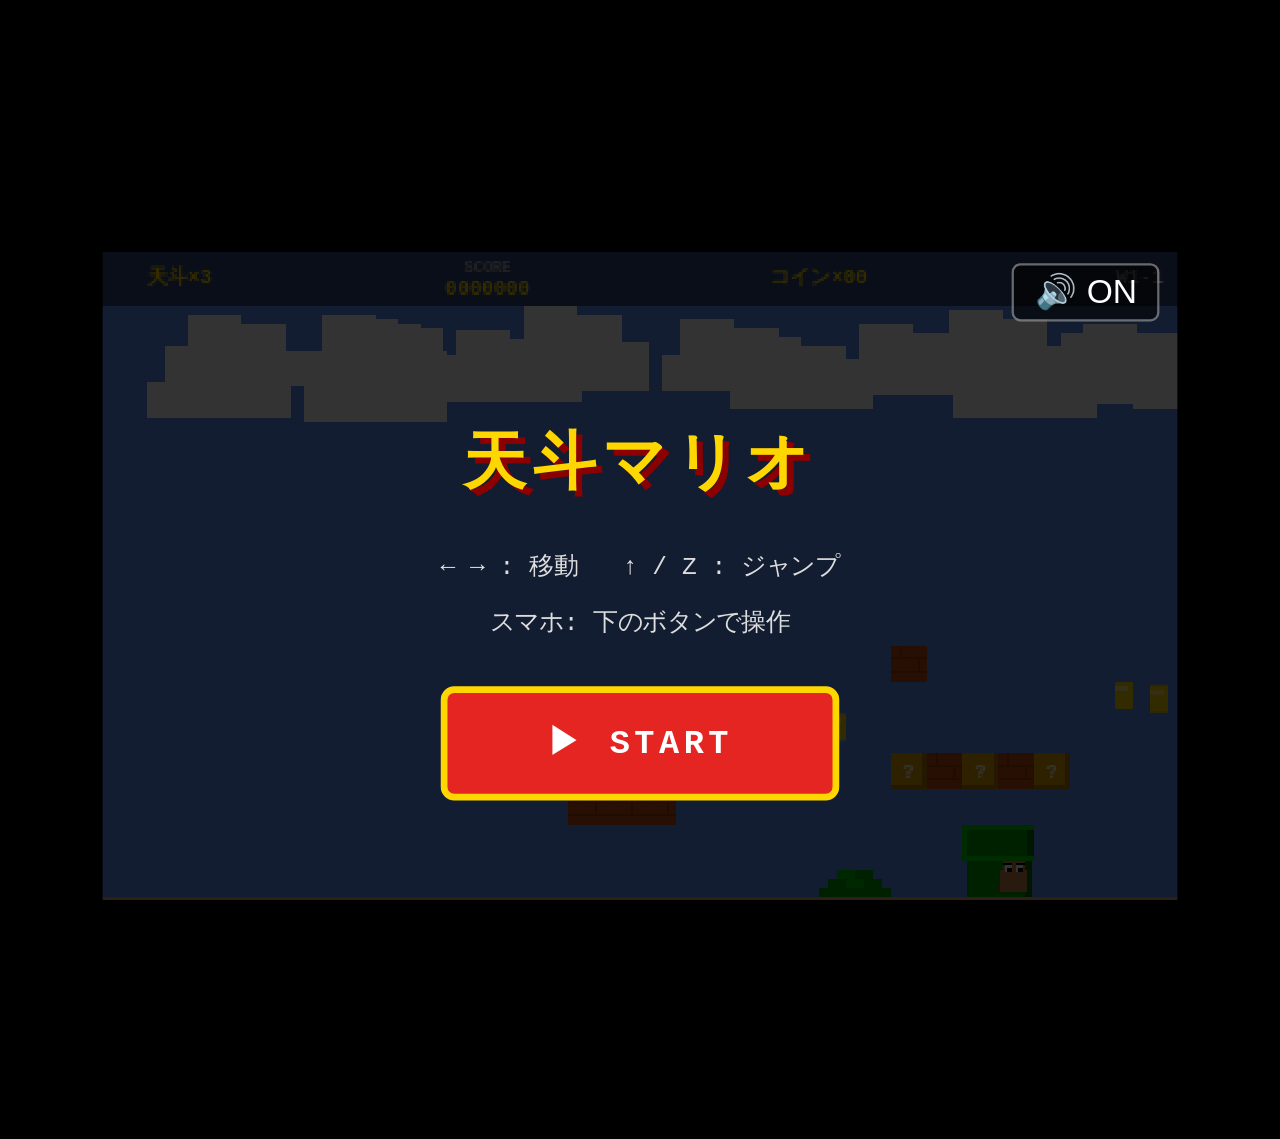
==== commit 3e66db8b: "feat: 天斗キャラ画像をゲームスプライトに使用" ====
--- a/games/mario-ryu/index.html
+++ b/games/mario-ryu/index.html
@@ -111,9 +111,9 @@
   resize(); window.addEventListener('resize', resize);
 })();
 
-// ── Face image ──────────────────────────────────────────────────
-const faceImg = new Image();
-faceImg.src = 'face.jpg';
+// ── Character image (Gemini generated pixel art) ─────────────────
+const charImg = new Image();
+charImg.src = 'char.png';
 
 // ── Audio ───────────────────────────────────────────────────────
 let AC = null, soundOn = false;
@@ -621,100 +621,53 @@
   ctx.fillStyle='#8B0000'; ctx.fillRect(x-8,f.y+f.h+22,16,26);
 }
 
-// ── Player (drawn at 2x scale with face clearly visible) ─────────
+// ── Player sprite using character image ───────────────────────────
+// Visual display size (screen pixels)
+const CHAR_W = 72, CHAR_H = 81; // keeps 1952:2198 ≈ 0.89 aspect ratio
+
 function drawPlayer(){
-  const p=player;
+  const p = player;
   if(p.invincible>0 && Math.floor(p.invincible/3)%2===0) return;
+
+  // Walking bob: slight up/down bounce
+  const bob = (p.onGround && Math.abs(p.vx)>0.3)
+    ? Math.sin(p.animT * 0.45) * 2.5
+    : 0;
+
+  // Position: feet align with hitbox bottom, centered on hitbox
+  const drawX = sx(p.x + p.w/2) - CHAR_W/2;
+  const drawY = p.y + p.h - CHAR_H + bob;
+
   ctx.save();
-  // Place feet at hitbox bottom, centered horizontally
-  const cx = sx(p.x + p.w/2); // horizontal center on screen
-  const by = p.y + p.h;        // feet position (hitbox bottom)
-  ctx.translate(cx, by);
-  ctx.scale(p.facing*2, 2);    // 2x scale, flip for direction
-  // In 1x coords: sprite is 16px wide, 32px tall (head+body)
-  // Translate so feet (bottom of sprite) is at origin
-  ctx.translate(-8, -32);
-  drawChar(0, 0, p.animFrame, !p.onGround, p.dead);
+
+  if(p.dead){
+    // Flip upside-down on death
+    ctx.translate(drawX + CHAR_W/2, drawY + CHAR_H/2);
+    ctx.rotate(Math.PI);
+    drawCharSprite(-CHAR_W/2, -CHAR_H/2);
+  } else if(p.facing < 0){
+    // Mirror horizontally when facing left
+    ctx.translate(drawX + CHAR_W, drawY);
+    ctx.scale(-1, 1);
+    drawCharSprite(0, 0);
+  } else {
+    drawCharSprite(drawX, drawY);
+  }
+
   ctx.restore();
 }
 
-function drawChar(x,y,frame,jumping,dead){
-  if(dead){
-    drawBody(x,y+15,0);
-    drawHead(x,y);
-    ctx.fillStyle=C.shirt;
-    ctx.fillRect(x-4,y+17,4,8); ctx.fillRect(x+16,y+17,4,8);
-    ctx.fillStyle='#fff';
-    ctx.fillRect(x-5,y+14,5,5); ctx.fillRect(x+16,y+14,5,5);
-    return;
-  }
-  drawBody(x,y+15,frame);
-  drawHead(x,y);
-  if(jumping){
-    ctx.fillStyle=C.shirt;
-    ctx.fillRect(x-4,y+16,4,7); ctx.fillRect(x+16,y+16,4,7);
-    ctx.fillStyle='#fff';
-    ctx.fillRect(x-5,y+13,5,5); ctx.fillRect(x+16,y+13,5,5);
+function drawCharSprite(x, y){
+  if(charImg.complete && charImg.naturalWidth > 0){
+    ctx.drawImage(charImg, 0, 0, 1952, 2198, x, y, CHAR_W, CHAR_H);
   } else {
-    ctx.fillStyle=C.shirt;
-    ctx.fillRect(x-2,y+18,3,8); ctx.fillRect(x+15,y+18,3,8);
-    ctx.fillStyle='#fff';
-    ctx.fillRect(x-3,y+24,4,5); ctx.fillRect(x+15,y+24,4,5);
-  }
-}
-
-function drawHead(x,y){
-  // Hat brim
-  ctx.fillStyle=C.hatRed;
-  ctx.fillRect(x-1,y+10,18,3);
-  // Hat top
-  ctx.fillRect(x+1,y+3,14,8);
-  ctx.fillRect(x+3,y,10,5);
-  // M badge
-  ctx.fillStyle='#fff'; ctx.fillRect(x+5,y+4,6,5);
-  ctx.fillStyle=C.hatRed;
-  ctx.font='bold 6px monospace'; ctx.textAlign='center'; ctx.textBaseline='middle';
-  ctx.fillText('M',x+8,y+6.5);
-
-  // Skin face
-  ctx.fillStyle=C.skin;
-  ctx.fillRect(x+1,y+13,14,12);
-
-  // Ponytail
-  ctx.fillStyle=C.hair;
-  ctx.fillRect(x+13,y+11,7,4); ctx.fillRect(x+15,y+15,6,3); ctx.fillRect(x+16,y+18,5,2);
-
-  // ── Face photo (clearly visible at 2x = 28×24 screen pixels) ──
-  if(faceImg.complete && faceImg.naturalWidth>0){
-    ctx.save();
-    ctx.globalAlpha=0.92;
-    ctx.beginPath(); ctx.rect(x+1,y+13,14,12); ctx.clip();
-    // Crop: center face area in original 1952×2198 image
-    ctx.drawImage(faceImg, 450,220,1000,900, x+1,y+13,14,12);
-    ctx.restore();
-  } else {
-    // Fallback if image not loaded
-    ctx.fillStyle='#000'; ctx.fillRect(x+3,y+15,3,3); ctx.fillRect(x+9,y+15,3,3);
-    ctx.fillStyle=C.mustache; ctx.fillRect(x+2,y+19,12,2);
-    ctx.fillStyle=C.skinDark; ctx.fillRect(x+6,y+16,4,3);
-  }
-}
-
-function drawBody(x,y,frame){
-  // Overalls
-  ctx.fillStyle=C.overalls; ctx.fillRect(x+2,y,12,13);
-  // Shirt sides
-  ctx.fillStyle=C.shirt; ctx.fillRect(x,y,2,9); ctx.fillRect(x+14,y,2,9);
-  // Buttons
-  ctx.fillStyle='#FFD700'; ctx.fillRect(x+5,y+2,2,2); ctx.fillRect(x+9,y+2,2,2);
-
-  const lo=frame===1?2:frame===2?-1:0;
-  // Left leg
-  ctx.fillStyle=C.overalls; ctx.fillRect(x+2,y+13,5,6+(lo>0?lo:0));
-  ctx.fillStyle=C.shoe;     ctx.fillRect(x+1,y+18+(lo>0?lo:0),7,3);
-  // Right leg
-  ctx.fillStyle=C.overalls; ctx.fillRect(x+9,y+13,5,6+(lo<0?-lo:0));
-  ctx.fillStyle=C.shoe;     ctx.fillRect(x+8,y+18+(lo<0?-lo:0),7,3);
+    // Fallback pixel art until image loads
+    ctx.fillStyle=C.hatRed;  ctx.fillRect(x+8,y,56,18);
+    ctx.fillStyle=C.skin;    ctx.fillRect(x+10,y+18,52,36);
+    ctx.fillStyle=C.overalls;ctx.fillRect(x+6,y+54,60,27);
+    ctx.fillStyle=C.shoe;    ctx.fillRect(x+6,y+72,25,9);
+    ctx.fillRect(x+41,y+72,25,9);
+  }
 }
 
 function drawScoreFloats(){
@@ -731,10 +684,13 @@
   ctx.fillStyle='rgba(0,0,0,0.52)'; ctx.fillRect(0,0,W,24);
   ctx.textBaseline='middle';
 
-  // Lives: 天斗×3
+  // Lives: キャラアイコン + 天斗×3
+  if(charImg.complete && charImg.naturalWidth>0){
+    ctx.drawImage(charImg, 0,0,1952,2198, 4,2,14,16);
+  }
   ctx.font='bold 9px monospace';
   ctx.fillStyle='#FFD700'; ctx.textAlign='left';
-  ctx.fillText(`天斗×${lives}`, 6, 12);
+  ctx.fillText(`天斗×${lives}`, 20, 12);
 
   // Score
   ctx.fillStyle='#aaa'; ctx.textAlign='center';
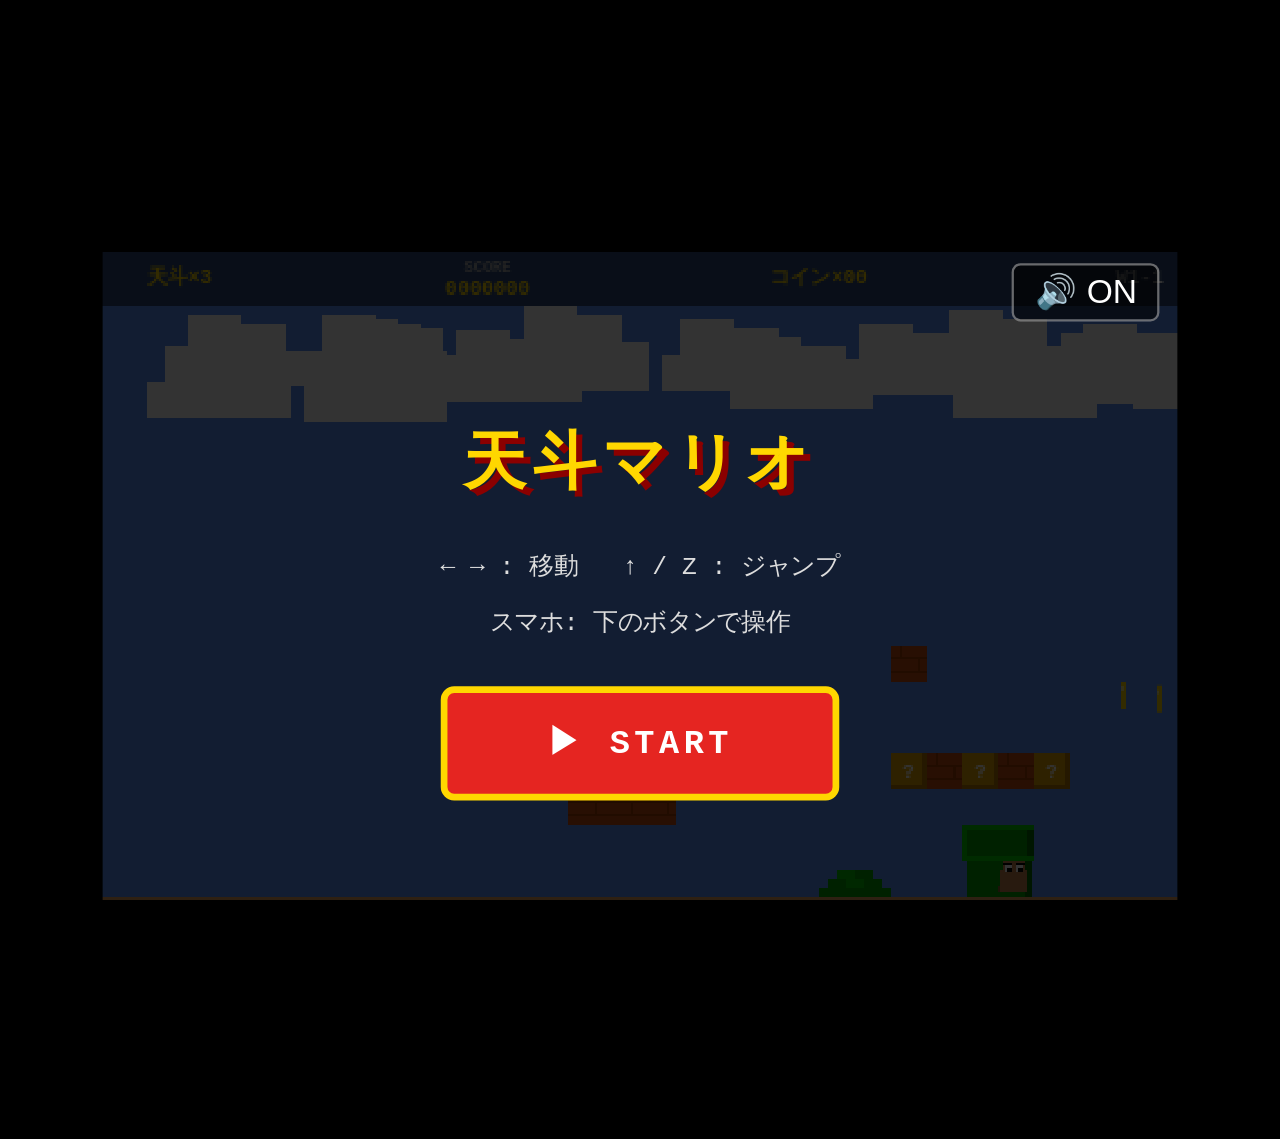
==== commit 835cc76b: "feat: キャラ背景除去（フラッドフィル）でキャラクターのみ表示" ====
--- a/games/mario-ryu/index.html
+++ b/games/mario-ryu/index.html
@@ -111,8 +111,54 @@
   resize(); window.addEventListener('resize', resize);
 })();
 
-// ── Character image (Gemini generated pixel art) ─────────────────
+// ── Character image – background removed at load time ────────────
 const charImg = new Image();
+let charCanvas = null; // transparent-background sprite
+
+function removeBackground(img) {
+  const w = img.naturalWidth, h = img.naturalHeight;
+  const oc = document.createElement('canvas');
+  oc.width = w; oc.height = h;
+  const ox = oc.getContext('2d');
+  ox.drawImage(img, 0, 0);
+
+  const id = ox.getImageData(0, 0, w, h);
+  const d  = id.data;
+
+  // Mark background pixels via stack-based flood-fill from all 4 edges.
+  // Background = bright grey/white (R,G,B all > 190).
+  // Stops at character's colored pixels, so white gloves (enclosed by
+  // red/blue pixels) are NOT consumed.
+  const bg = new Uint8Array(w * h);
+  const stk = [];
+
+  function tryPush(x, y) {
+    if (x < 0 || x >= w || y < 0 || y >= h) return;
+    const idx = y * w + x;
+    if (bg[idx]) return;
+    const i = idx << 2;
+    if (d[i] > 190 && d[i+1] > 190 && d[i+2] > 190) {
+      bg[idx] = 1; stk.push(idx);
+    }
+  }
+
+  for (let x = 0; x < w; x++) { tryPush(x, 0); tryPush(x, h-1); }
+  for (let y = 0; y < h; y++) { tryPush(0, y); tryPush(w-1, y); }
+
+  while (stk.length) {
+    const idx = stk.pop();
+    const x = idx % w, y = (idx / w) | 0;
+    tryPush(x+1,y); tryPush(x-1,y); tryPush(x,y+1); tryPush(x,y-1);
+  }
+
+  // Erase background pixels (alpha → 0)
+  for (let i = 0; i < w * h; i++) { if (bg[i]) d[(i<<2)+3] = 0; }
+
+  ox.putImageData(id, 0, 0);
+  return oc;
+}
+
+charImg.onload = () => { charCanvas = removeBackground(charImg); };
 charImg.src = 'char.png';
 
 // ── Audio ───────────────────────────────────────────────────────
@@ -658,10 +704,14 @@
 }
 
 function drawCharSprite(x, y){
-  if(charImg.complete && charImg.naturalWidth > 0){
+  if(charCanvas){
+    // Transparent-background processed sprite
+    ctx.drawImage(charCanvas, 0, 0, charCanvas.width, charCanvas.height, x, y, CHAR_W, CHAR_H);
+  } else if(charImg.complete && charImg.naturalWidth > 0){
+    // Still processing – draw raw image as fallback
     ctx.drawImage(charImg, 0, 0, 1952, 2198, x, y, CHAR_W, CHAR_H);
   } else {
-    // Fallback pixel art until image loads
+    // Pixel art placeholder while image loads
     ctx.fillStyle=C.hatRed;  ctx.fillRect(x+8,y,56,18);
     ctx.fillStyle=C.skin;    ctx.fillRect(x+10,y+18,52,36);
     ctx.fillStyle=C.overalls;ctx.fillRect(x+6,y+54,60,27);
@@ -685,8 +735,11 @@
   ctx.textBaseline='middle';
 
   // Lives: キャラアイコン + 天斗×3
-  if(charImg.complete && charImg.naturalWidth>0){
-    ctx.drawImage(charImg, 0,0,1952,2198, 4,2,14,16);
+  const hudSrc = charCanvas || (charImg.complete && charImg.naturalWidth>0 ? charImg : null);
+  if(hudSrc){
+    const sw = charCanvas ? charCanvas.width : 1952;
+    const sh = charCanvas ? charCanvas.height : 2198;
+    ctx.drawImage(hudSrc, 0, 0, sw, sh, 4, 1, 14, 18);
   }
   ctx.font='bold 9px monospace';
   ctx.fillStyle='#FFD700'; ctx.textAlign='left';
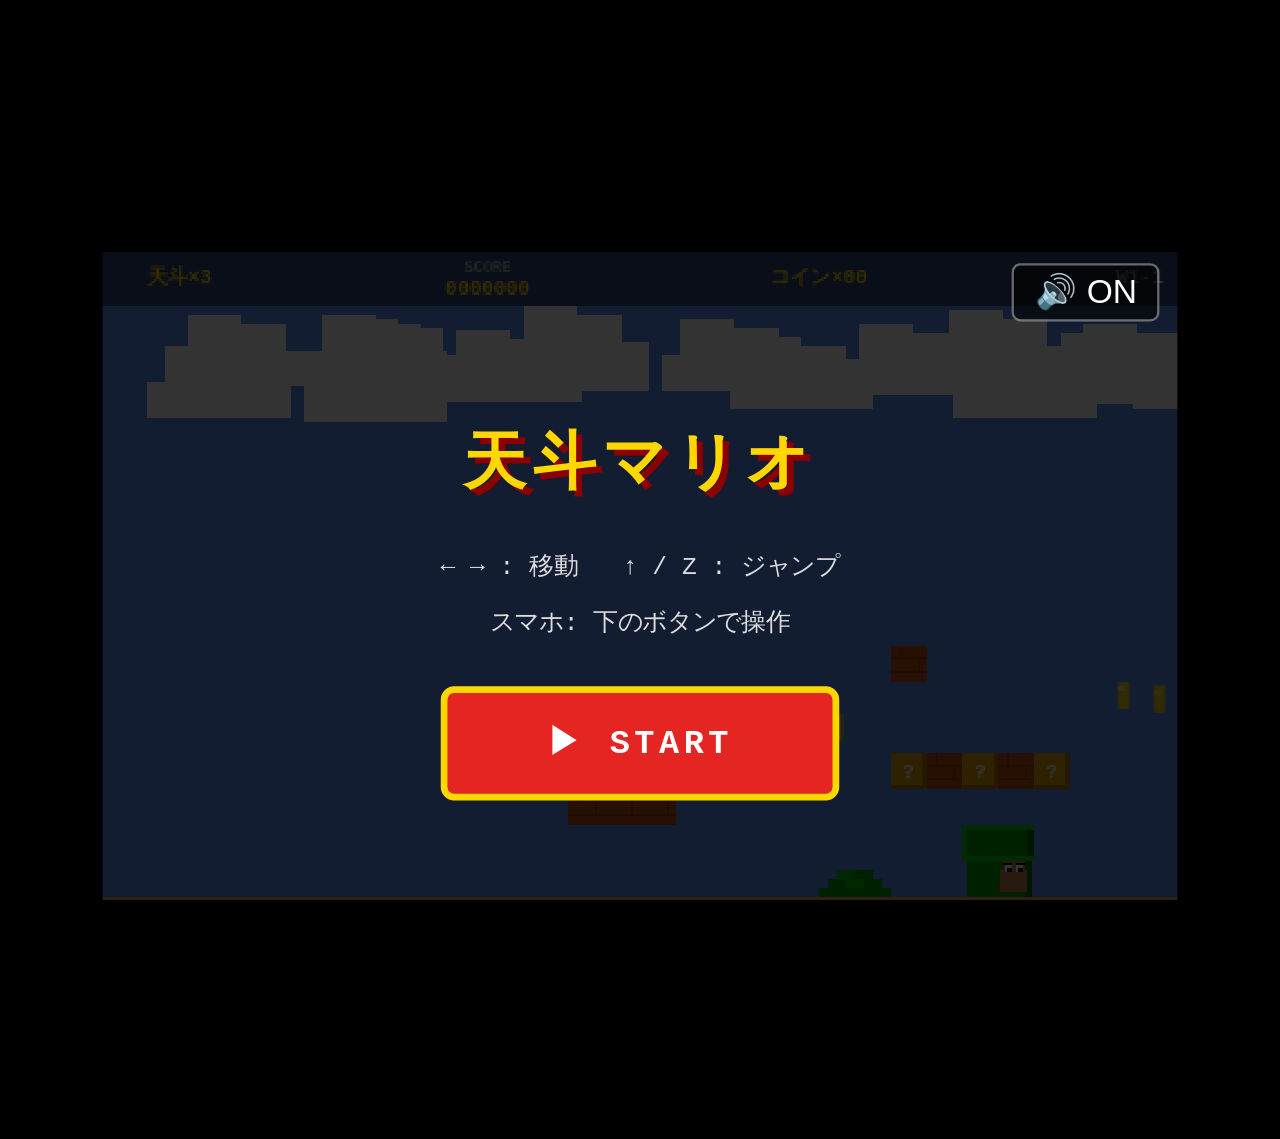
==== commit f07c0398: "fix: キャラ縮小・死亡地点からリスタート" ====
--- a/games/mario-ryu/index.html
+++ b/games/mario-ryu/index.html
@@ -372,8 +372,8 @@
 let level, player;
 const coinPops=[], scoreFloats=[];
 
-function makePlayer() {
-  return { x:48, y:H-32-PH, w:PW, h:PH,
+function makePlayer(startX) {
+  return { x: startX ?? 48, y:H-32-PH, w:PW, h:PH,
            vx:0, vy:0, onGround:false, facing:1,
            animFrame:0, animT:0, invincible:0, dead:false, deadT:0 };
 }
@@ -539,7 +539,11 @@
   p.dead=true; p.deadT=110; p.vy=-7.5; p.vx=0; p.invincible=110;
   sfx('die');
 }
-function resetPlayer(){ player=makePlayer(); scrollX=0; }
+function resetPlayer(){
+  // 死んだ場所の少し手前からリスタート（scrollX はそのまま保持）
+  const respawnX = Math.max(scrollX + 32, 48);
+  player = makePlayer(respawnX);
+}
 
 // ── Draw helpers ─────────────────────────────────────────────────
 function sx(wx){ return wx-scrollX; }
@@ -669,7 +673,7 @@
 
 // ── Player sprite using character image ───────────────────────────
 // Visual display size (screen pixels)
-const CHAR_W = 72, CHAR_H = 81; // keeps 1952:2198 ≈ 0.89 aspect ratio
+const CHAR_W = 50, CHAR_H = 56; // keeps 1952:2198 ≈ 0.89 aspect ratio
 
 function drawPlayer(){
   const p = player;
